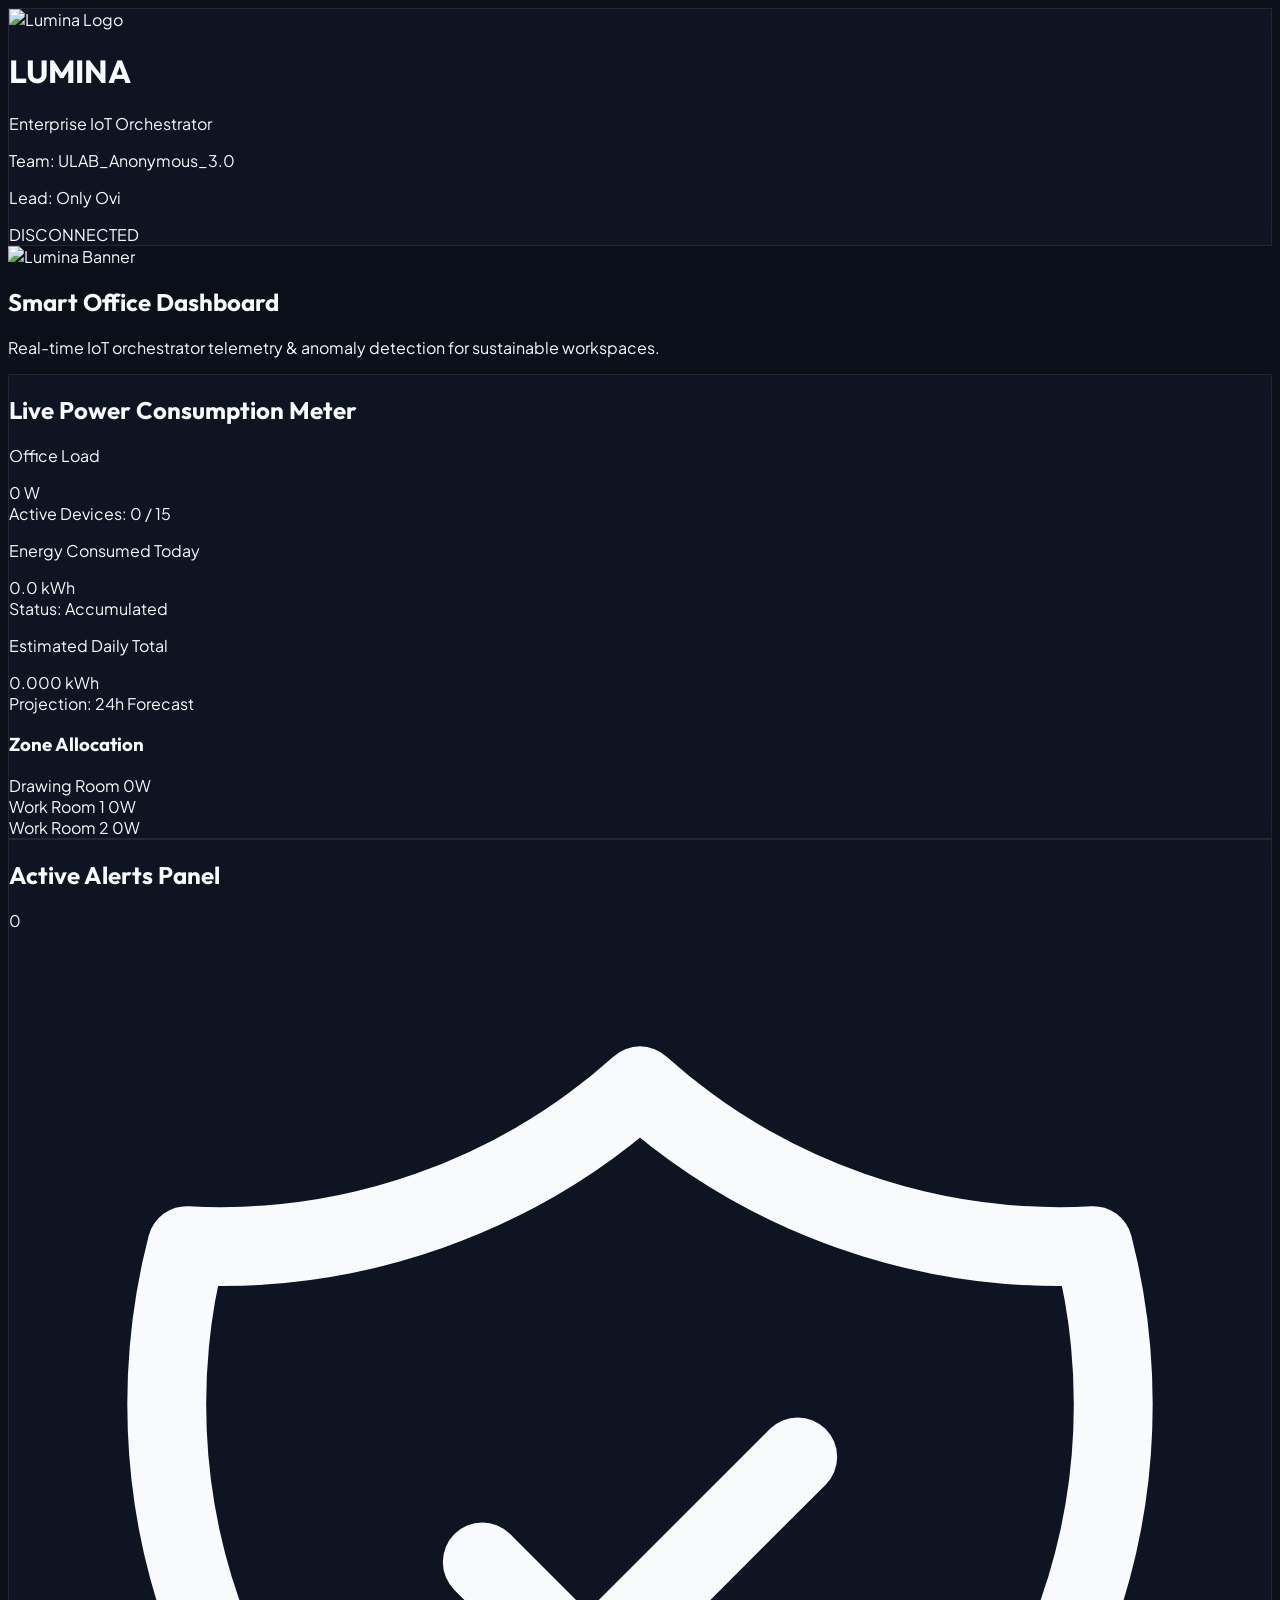
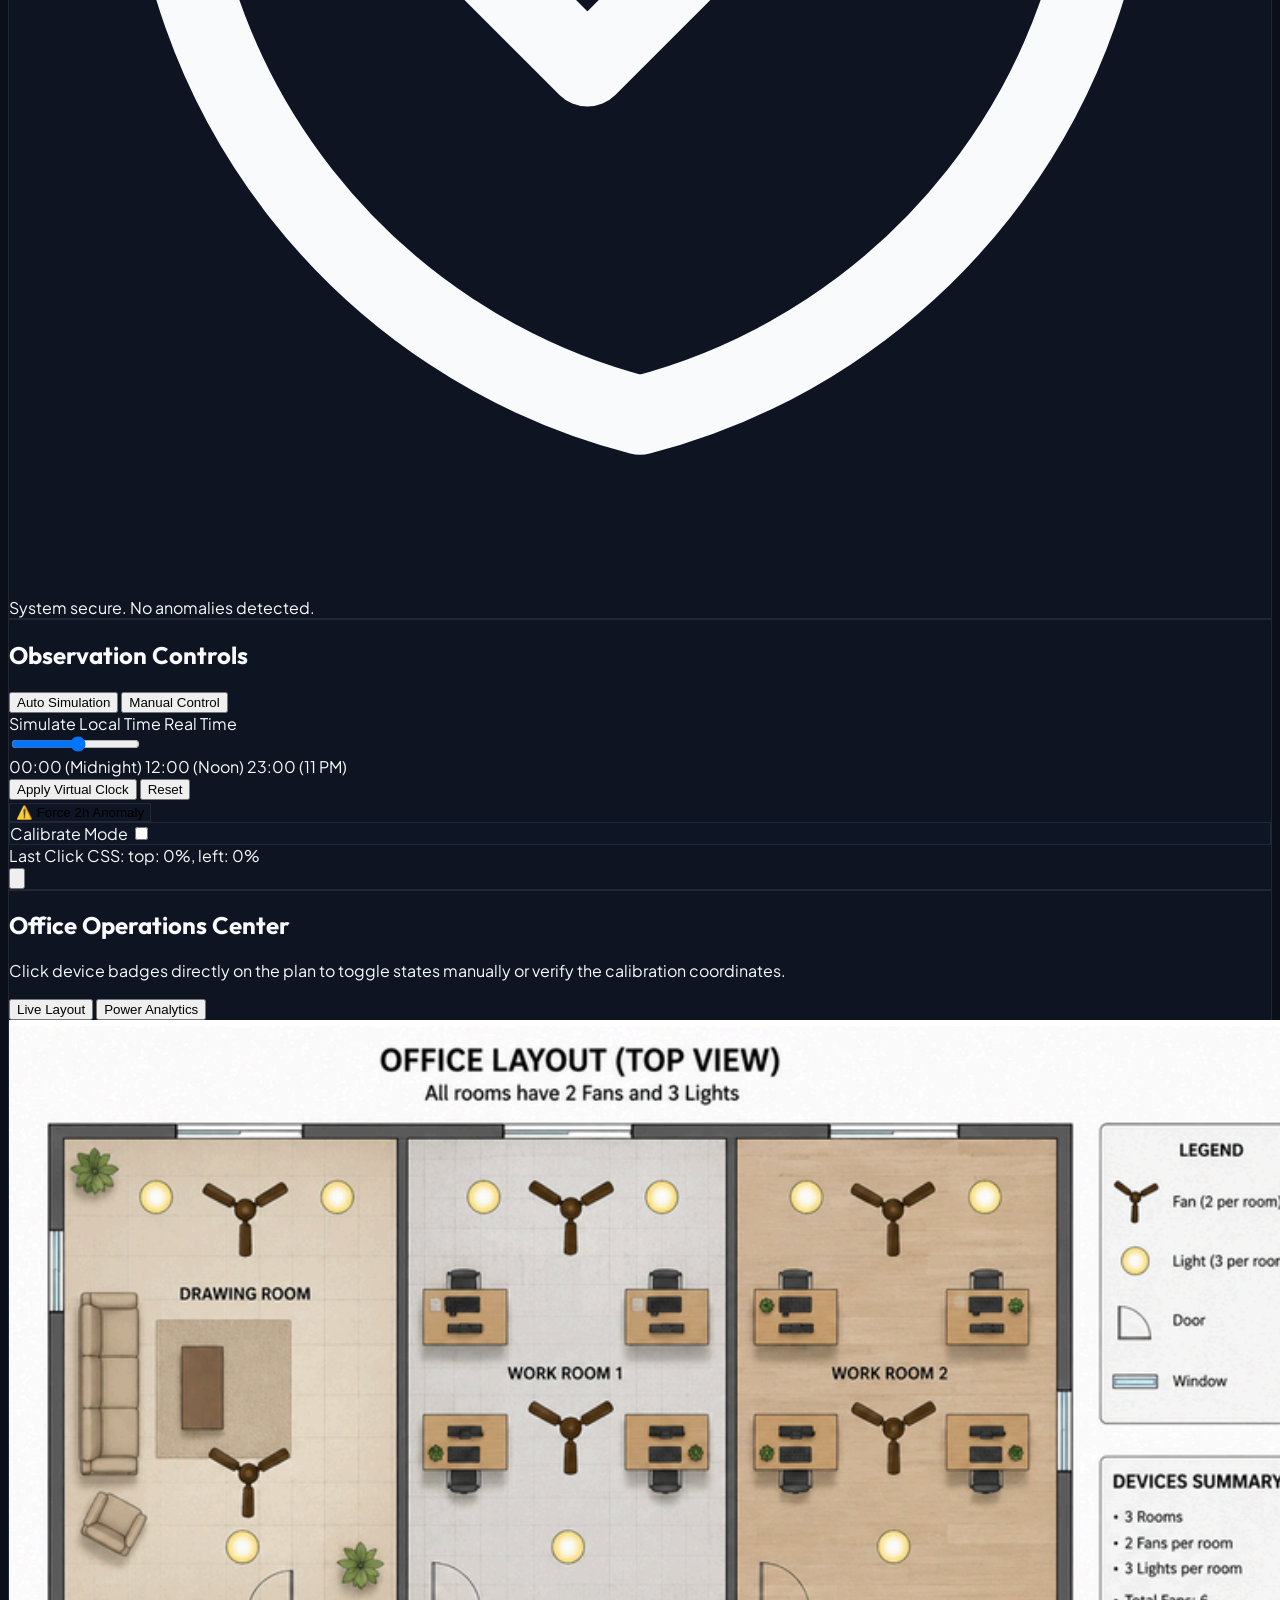
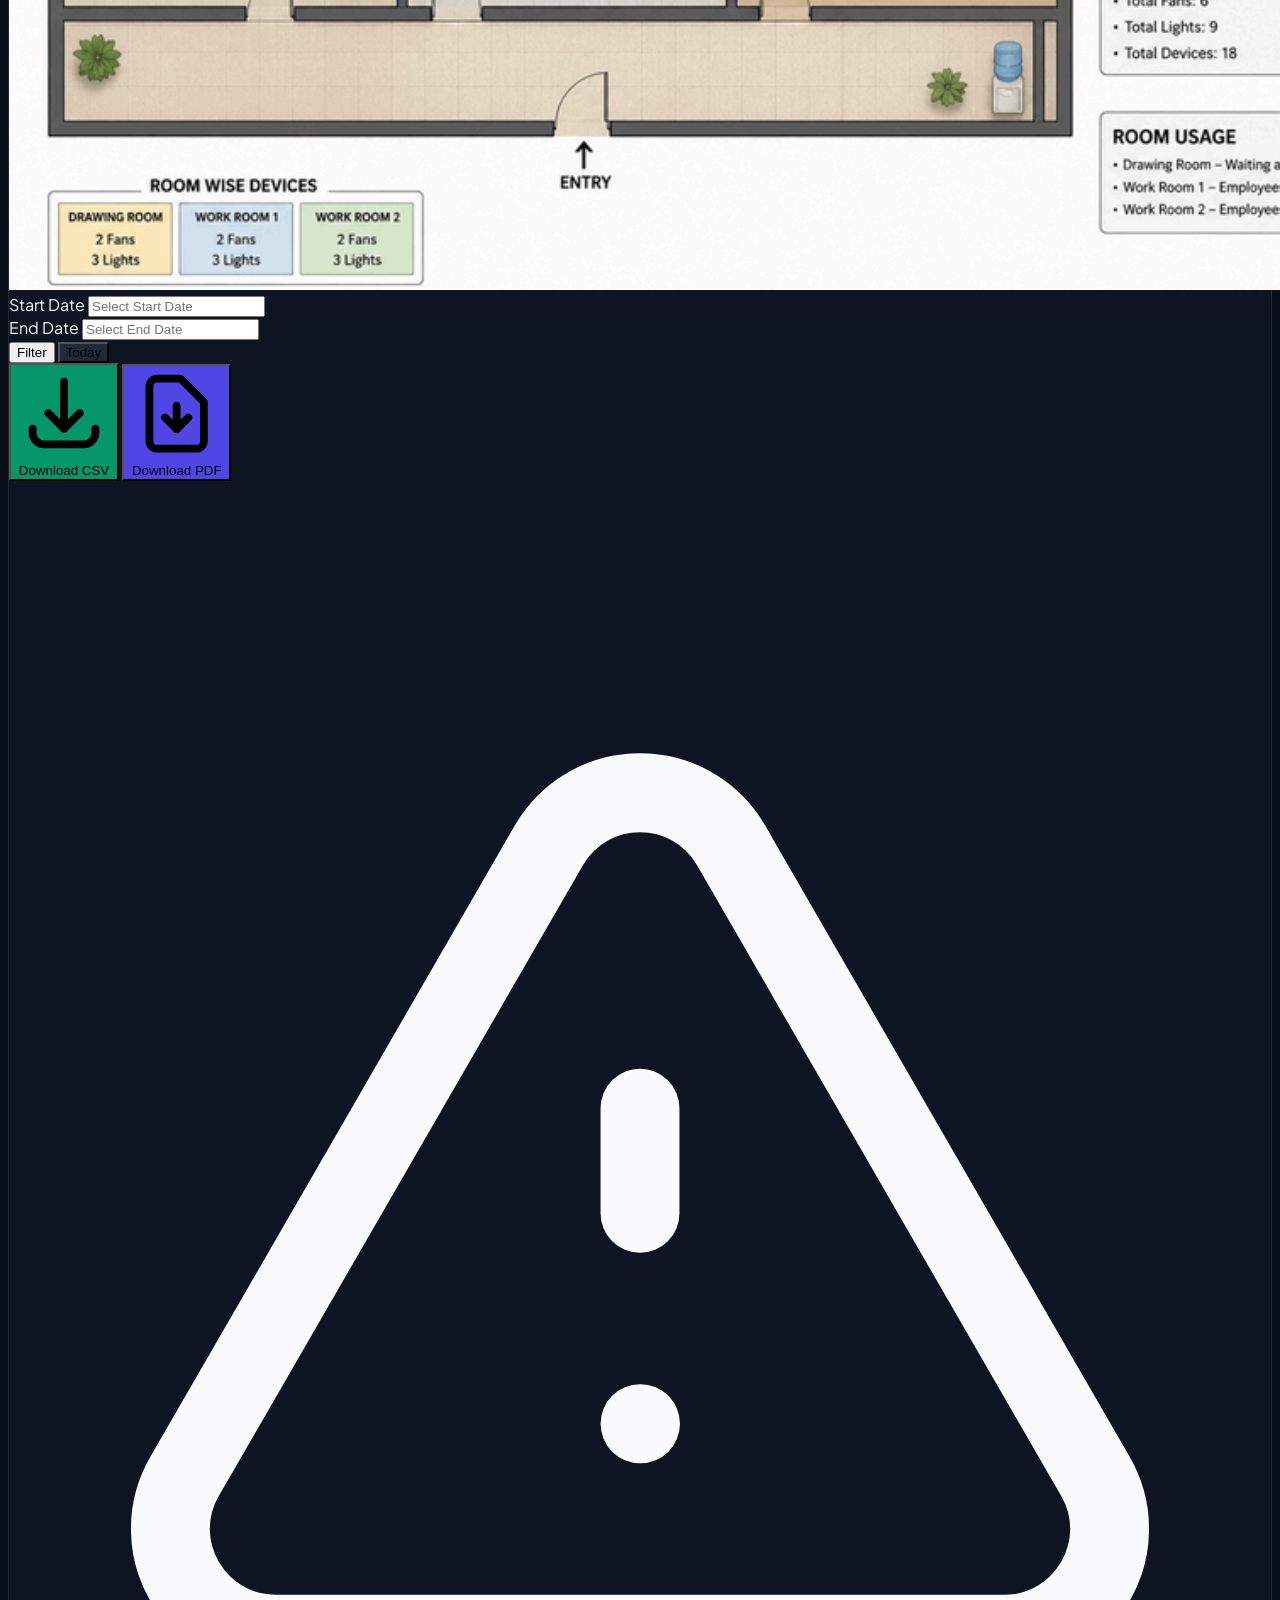
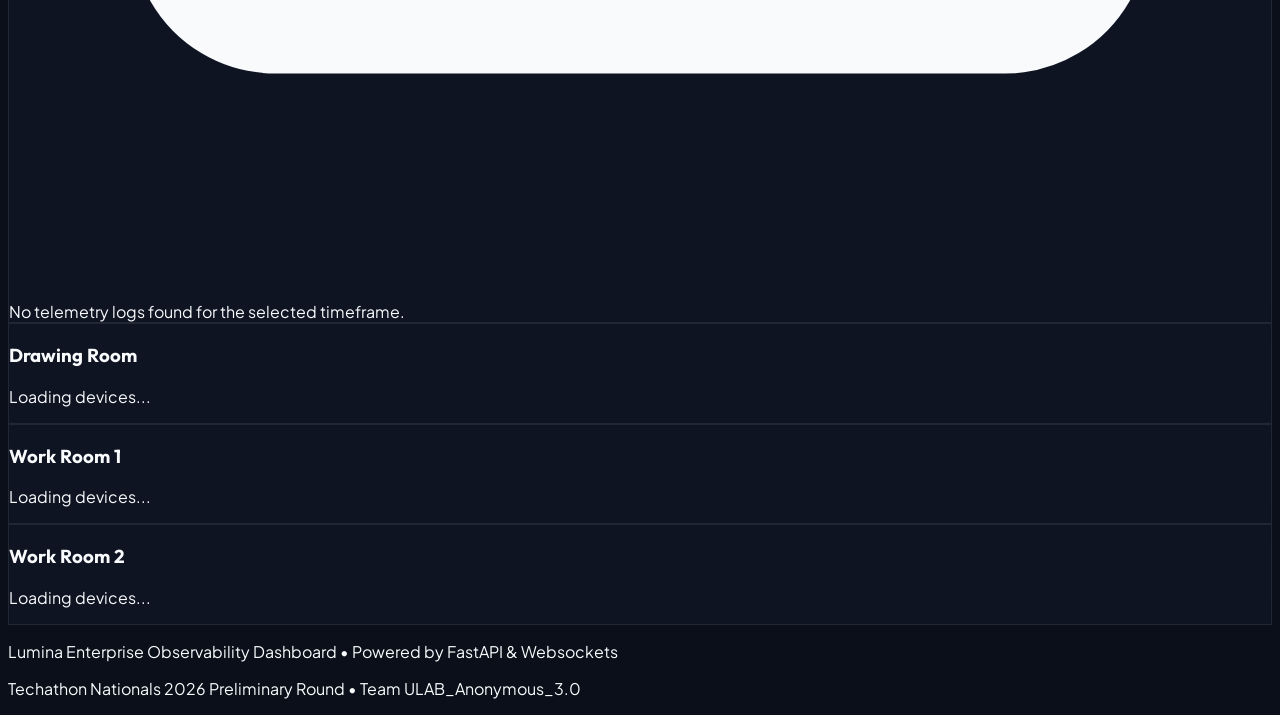
==== frontend/index.html @ aca0fb11 "Expose load, usage, and estimation as three distinct cards in a 3-column layout on the live dashboar" ====
<!DOCTYPE html>
<html lang="en">
<head>
  <meta charset="UTF-8">
  <meta name="viewport" content="width=device-width, initial-scale=1.0">
  <title>Lumina | Enterprise IoT Workspace Orchestrator</title>
  <!-- Tailwind CSS CDN -->
  <script src="https://cdn.tailwindcss.com"></script>
  <!-- Flatpickr Calendar CSS & Dark Theme -->
  <link rel="stylesheet" href="https://cdn.jsdelivr.net/npm/flatpickr/dist/flatpickr.min.css">
  <link rel="stylesheet" href="https://cdn.jsdelivr.net/npm/flatpickr/dist/themes/dark.css">
  <script>
    tailwind.config = {
      theme: {
        extend: {
          fontFamily: {
            sans: ['"Plus Jakarta Sans"', 'sans-serif'],
            display: ['"Outfit"', 'sans-serif'],
          },
          colors: {
            darkbg: '#0b0f19',
            cardbg: 'rgba(17, 24, 39, 0.7)',
            accentYellow: '#eab308',
            accentBlue: '#3b82f6',
          }
        }
      }
    }
  </script>
  <link rel="stylesheet" href="styles.css">
</head>
<body class="bg-darkbg text-slate-100 min-h-screen flex flex-col selection:bg-blue-500 selection:text-white">

  <!-- Header -->
  <header class="glass sticky top-0 z-40 px-6 py-4 flex flex-wrap justify-between items-center gap-4">
    <div class="flex items-center gap-3">
      <div class="h-10 w-10 rounded-full border border-white/10 flex items-center justify-center overflow-hidden bg-slate-950">
        <img src="lumina_logo.png" alt="Lumina Logo" class="h-full w-full object-cover scale-[1.15]">
      </div>
      <div>
        <h1 class="text-xl font-bold tracking-tight bg-gradient-to-r from-blue-400 via-indigo-200 to-white bg-clip-text text-transparent">LUMINA</h1>
        <p class="text-xs text-slate-400 font-semibold tracking-wider uppercase">Enterprise IoT Orchestrator</p>
      </div>
    </div>

    <!-- Team & Gateway Connection Status -->
    <div class="flex items-center gap-4">
      <div class="text-right hidden sm:block">
        <p class="text-xs text-slate-400">Team: <span class="text-indigo-400 font-semibold">ULAB_Anonymous_3.0</span></p>
        <p class="text-[10px] text-slate-500">Lead: Only Ovi</p>
      </div>
      <div class="h-8 w-px bg-slate-800 hidden sm:block"></div>
      <div id="conn-status" class="flex items-center gap-2 px-3 py-1.5 rounded-full text-xs font-medium border border-red-500/20 bg-red-500/10 text-red-400">
        <span class="h-2 w-2 rounded-full bg-red-500 animate-pulse"></span>
        DISCONNECTED
      </div>
    </div>
  </header>

  <!-- Main Container -->
  <main class="flex-grow p-6 max-w-[1600px] w-full mx-auto grid grid-cols-1 lg:grid-cols-12 gap-6">
    
    <!-- Hero Banner Row -->
    <div class="col-span-12 rounded-3xl overflow-hidden border border-white/5 relative h-24 sm:h-28 md:h-32 shadow-lg shadow-black/25">
      <img src="lumina_banner.png" alt="Lumina Banner" class="w-full h-full object-cover opacity-85">
      <div class="absolute inset-0 bg-gradient-to-r from-slate-950 via-slate-950/60 to-transparent flex items-center px-8">
        <div>
          <h2 class="text-lg sm:text-xl md:text-2xl font-display font-extrabold text-white tracking-tight">Smart Office Dashboard</h2>
          <p class="text-xs text-indigo-300 mt-1">Real-time IoT orchestrator telemetry & anomaly detection for sustainable workspaces.</p>
        </div>
      </div>
    </div>
    
    <!-- Left Column: Metrics & Alerts & Panels (5 cols) -->
    <section class="lg:col-span-5 flex flex-col gap-6">
      
      <!-- Power Metrics Card -->
      <div class="glass rounded-2xl p-6 relative overflow-hidden">
        <div class="absolute -right-16 -top-16 h-36 w-36 rounded-full bg-blue-500/10 blur-3xl"></div>
        <h2 class="text-sm font-bold tracking-wider text-slate-400 uppercase mb-4">Live Power Consumption Meter</h2>
        
        <div class="grid grid-cols-1 sm:grid-cols-3 gap-4 mb-6">
          <div class="bg-slate-900/60 rounded-xl p-4 border border-white/5 flex flex-col justify-between min-h-[105px]">
            <div>
              <p class="text-xs text-slate-400 font-medium">Office Load</p>
              <div class="flex items-baseline gap-1 mt-1">
                <span id="metric-watts" class="text-3xl font-bold tracking-tight text-blue-400">0</span>
                <span class="text-sm font-semibold text-slate-500">W</span>
              </div>
            </div>
            <div class="text-[10px] text-slate-500 mt-2 border-t border-white/5 pt-1.5 flex justify-between">
              <span>Active Devices:</span>
              <span class="font-bold text-slate-400"><span id="metric-active-count">0</span> / 15</span>
            </div>
          </div>
          
          <div class="bg-slate-900/60 rounded-xl p-4 border border-white/5 flex flex-col justify-between min-h-[105px]">
            <div>
              <p class="text-xs text-slate-400 font-medium">Energy Consumed Today</p>
              <div class="flex items-baseline gap-1 mt-1">
                <span id="metric-kwh" class="text-3xl font-bold tracking-tight text-emerald-400">0.0</span>
                <span class="text-sm font-semibold text-slate-500">kWh</span>
              </div>
            </div>
            <div class="text-[10px] text-slate-500 mt-2 border-t border-white/5 pt-1.5 flex justify-between">
              <span>Status:</span>
              <span class="font-bold text-slate-400">Accumulated</span>
            </div>
          </div>
          
          <div class="bg-slate-900/60 rounded-xl p-4 border border-white/5 flex flex-col justify-between min-h-[105px]">
            <div>
              <p class="text-xs text-slate-400 font-medium">Estimated Daily Total</p>
              <div class="flex items-baseline gap-1 mt-1">
                <span id="metric-projected-kwh" class="text-3xl font-bold tracking-tight text-indigo-400">0.000</span>
                <span class="text-sm font-semibold text-slate-500">kWh</span>
              </div>
            </div>
            <div class="text-[10px] text-slate-500 mt-2 border-t border-white/5 pt-1.5 flex justify-between">
              <span>Projection:</span>
              <span class="font-bold text-slate-400">24h Forecast</span>
            </div>
          </div>
        </div>

        <!-- Room Breakdown bars -->
        <div class="space-y-3">
          <h3 class="text-xs font-bold text-slate-400 tracking-wider uppercase mb-2">Zone Allocation</h3>
          
          <!-- Drawing Room -->
          <div>
            <div class="flex justify-between text-xs mb-1">
              <span class="text-slate-400 font-medium">Drawing Room</span>
              <span id="breakdown-drawing" class="font-semibold">0W</span>
            </div>
            <div class="w-full bg-slate-900 rounded-full h-1.5 border border-white/5">
              <div id="bar-drawing" class="bg-indigo-500 h-1.5 rounded-full transition-all duration-500" style="width: 0%"></div>
            </div>
          </div>
          
          <!-- Work Room 1 -->
          <div>
            <div class="flex justify-between text-xs mb-1">
              <span class="text-slate-400 font-medium">Work Room 1</span>
              <span id="breakdown-work1" class="font-semibold">0W</span>
            </div>
            <div class="w-full bg-slate-900 rounded-full h-1.5 border border-white/5">
              <div id="bar-work1" class="bg-blue-500 h-1.5 rounded-full transition-all duration-500" style="width: 0%"></div>
            </div>
          </div>

          <!-- Work Room 2 -->
          <div>
            <div class="flex justify-between text-xs mb-1">
              <span class="text-slate-400 font-medium">Work Room 2</span>
              <span id="breakdown-work2" class="font-semibold">0W</span>
            </div>
            <div class="w-full bg-slate-900 rounded-full h-1.5 border border-white/5">
              <div id="bar-work2" class="bg-cyan-500 h-1.5 rounded-full transition-all duration-500" style="width: 0%"></div>
            </div>
          </div>
        </div>
      </div>

      <!-- Alerts Panel -->
      <div class="glass rounded-2xl p-6 flex flex-col flex-grow min-h-[250px]">
        <div class="flex justify-between items-center mb-4">
          <h2 class="text-sm font-bold tracking-wider text-slate-400 uppercase">Active Alerts Panel</h2>
          <span id="alert-count" class="px-2.5 py-0.5 rounded-full text-xs font-bold bg-slate-800 border border-white/10 text-slate-400">0</span>
        </div>
        
        <!-- Alerts List -->
        <div id="alerts-container" class="flex-grow overflow-y-auto space-y-3 pr-2 max-h-[300px]">
          <!-- Alert Nodes injected here -->
          <div class="text-center py-8 text-slate-500 text-sm">
            <svg class="h-8 w-8 mx-auto mb-2 text-slate-600" fill="none" viewBox="0 0 24 24" stroke="currentColor">
              <path stroke-linecap="round" stroke-linejoin="round" stroke-width="1.5" d="M9 12l2 2 4-4m5.618-4.016A11.955 11.955 0 0112 2.944a11.952 11.952 0 01-8.618 3.04A12.02 12.02 0 003 9c0 5.591 3.824 10.29 9 11.622 5.176-1.332 9-6.03 9-11.622 0-1.042-.133-2.052-.382-3.016z" />
            </svg>
            System secure. No anomalies detected.
          </div>
        </div>
      </div>

      <!-- Control Center Panel -->
      <div class="glass rounded-2xl p-6">
        <h2 class="text-sm font-bold tracking-wider text-slate-400 uppercase mb-4">Observation Controls</h2>
        
        <!-- Mode Switcher -->
        <div class="mb-5 bg-slate-900/40 p-1.5 rounded-xl border border-white/5 flex gap-1">
          <button id="btn-mode-auto" class="flex-grow py-2 px-3 rounded-lg text-xs font-bold transition duration-300 flex items-center justify-center gap-1.5 bg-blue-600/20 text-blue-400 border border-blue-500/20">
            <span id="indicator-auto" class="h-2.5 w-2.5 rounded-full bg-blue-500 animate-pulse"></span>
            Auto Simulation
          </button>
          <button id="btn-mode-manual" class="flex-grow py-2 px-3 rounded-lg text-xs font-bold transition duration-300 flex items-center justify-center gap-1.5 text-slate-400 hover:text-slate-200">
            <span id="indicator-manual" class="h-2.5 w-2.5 rounded-full bg-slate-600"></span>
            Manual Control
          </button>
        </div>
        
        <!-- Slider override time -->
        <div class="mb-5 bg-slate-900/40 p-4 rounded-xl border border-white/5">
          <div class="flex justify-between items-center mb-2">
            <label class="text-xs text-slate-400 font-semibold uppercase">Simulate Local Time</label>
            <span id="time-override-label" class="text-xs bg-slate-800 px-2 py-0.5 rounded text-blue-400 font-bold border border-white/5">Real Time</span>
          </div>
          <input id="time-slider" type="range" min="0" max="23" value="12" class="w-full h-1.5 bg-slate-800 rounded-lg appearance-none cursor-pointer accent-blue-500 mb-2">
          <div class="flex justify-between text-[10px] text-slate-500">
            <span>00:00 (Midnight)</span>
            <span>12:00 (Noon)</span>
            <span>23:00 (11 PM)</span>
          </div>
          <div class="flex gap-2 mt-3">
            <button id="btn-override-time" class="flex-grow bg-blue-600 hover:bg-blue-500 text-white font-semibold text-xs py-1.5 px-3 rounded-lg transition">Apply Virtual Clock</button>
            <button id="btn-reset-time" class="bg-slate-800 hover:bg-slate-700 text-slate-300 font-semibold text-xs py-1.5 px-3 rounded-lg border border-white/5 transition">Reset</button>
          </div>
        </div>

        <!-- Simulation Buttons & Calibration Toggle -->
        <div class="grid grid-cols-2 gap-3 mb-4">
          <button id="btn-trigger-anomaly" class="glass glass-hover text-red-400 hover:text-red-300 font-semibold text-xs py-2.5 px-4 rounded-xl border border-red-500/20 text-center transition">
            ⚠️ Force 2h Anomaly
          </button>
          <div class="glass rounded-xl p-2.5 border border-white/5 flex items-center justify-between">
            <span class="text-xs text-slate-400 font-semibold uppercase select-none">Calibrate Mode</span>
            <label class="relative inline-flex items-center cursor-pointer">
              <input id="cal-toggle" type="checkbox" value="" class="sr-only peer">
              <div class="w-9 h-5 bg-slate-800 peer-focus:outline-none rounded-full peer peer-checked:after:translate-x-full peer-checked:after:border-white after:content-[''] after:absolute after:top-[2px] after:left-[2px] after:bg-slate-400 after:border-slate-300 after:border after:rounded-full after:h-4 after:w-4 after:transition-all peer-checked:bg-indigo-600 peer-checked:after:bg-white"></div>
            </label>
          </div>
        </div>

        <!-- Calibration Display Toast -->
        <div id="calibration-log" class="hidden bg-slate-900 border border-indigo-500/30 text-indigo-300 rounded-xl p-3 text-xs flex justify-between items-center transition-all duration-300">
          <div>
            <span class="font-bold">Last Click CSS:</span>
            <span id="cal-coords" class="ml-2 font-mono">top: 0%, left: 0%</span>
          </div>
          <button id="btn-copy-coords" class="text-slate-400 hover:text-slate-200 bg-slate-800 hover:bg-slate-700 p-1.5 rounded-lg border border-white/5 transition">
            <svg class="h-4 w-4" fill="none" viewBox="0 0 24 24" stroke="currentColor">
              <path stroke-linecap="round" stroke-linejoin="round" stroke-width="2" d="M8 5H6a2 2 0 00-2 2v12a2 2 0 002 2h10a2 2 0 002-2v-1M8 5a2 2 0 002 2h2a2 2 0 002-2M8 5a2 2 0 012-2h2a2 2 0 012 2m0 0h2a2 2 0 012 2v3m2 4H10m0 0l3-3m-3 3l3 3" />
            </svg>
          </button>
        </div>
      </div>

    </section>

    <!-- Right Column: Observer Interactive Floorplan (7 cols) -->
    <section class="lg:col-span-7 flex flex-col gap-6">
      
      <!-- Interactive Observer Tabs (Floorplan & Analytics) -->
      <div class="glass rounded-3xl p-6 flex flex-col justify-between">
        <div class="flex flex-col sm:flex-row sm:justify-between sm:items-center gap-4 mb-4 border-b border-white/5 pb-4">
          <div>
            <h2 class="text-lg font-bold tracking-tight text-white mb-1">Office Operations Center</h2>
            <p id="observer-desc" class="text-xs text-slate-400">Click device badges directly on the plan to toggle states manually or verify the calibration coordinates.</p>
          </div>
          <!-- Tab Navigation -->
          <div class="flex bg-slate-950 p-1 rounded-xl border border-white/5 gap-1 shrink-0 self-start sm:self-auto">
            <button id="tab-floorplan" class="px-4 py-1.5 rounded-lg text-xs font-bold transition bg-blue-600/30 text-blue-400 border border-blue-500/20">
              Live Layout
            </button>
            <button id="tab-analytics" class="px-4 py-1.5 rounded-lg text-xs font-bold transition text-slate-400 hover:text-slate-200">
              Power Analytics
            </button>
          </div>
        </div>

        <!-- Tab Content 1: Live Floorplan -->
        <div id="content-floorplan" class="w-full">
          <!-- Floorplan relative container -->
          <div class="relative w-full overflow-hidden rounded-2xl bg-slate-950 border border-white/5 floorplan-img-container flex justify-center items-center">
            <img id="floorplan-image" src="office_layout.png" alt="Office Layout" class="w-full h-auto opacity-80 pointer-events-auto">
            
            <!-- Node overlays injected via JS -->
            <div id="floorplan-overlays" class="absolute inset-0 pointer-events-none">
              <!-- Badges positioned absolutely using coords from JSON will go here -->
            </div>
          </div>
        </div>

        <!-- Tab Content 2: Power Analytics Graph -->
        <div id="content-analytics" class="hidden w-full flex flex-col gap-4">
          <!-- Date frame selector & Download button -->
          <div class="flex flex-wrap items-center gap-3 p-3 bg-slate-900/50 rounded-xl border border-white/5 justify-between">
            <div class="flex flex-wrap items-center gap-2">
              <div class="flex flex-col">
                <span class="text-[9px] uppercase tracking-wider text-slate-500 font-bold mb-1">Start Date</span>
                <input id="start-date" type="text" placeholder="Select Start Date" class="bg-slate-950 border border-white/10 text-xs text-slate-300 rounded px-2.5 py-1.5 focus:outline-none focus:border-blue-500 font-semibold relative z-10 cursor-pointer w-[120px]" style="pointer-events: auto !important;">
              </div>
              <div class="flex flex-col">
                <span class="text-[9px] uppercase tracking-wider text-slate-500 font-bold mb-1">End Date</span>
                <input id="end-date" type="text" placeholder="Select End Date" class="bg-slate-950 border border-white/10 text-xs text-slate-300 rounded px-2.5 py-1.5 focus:outline-none focus:border-blue-500 font-semibold relative z-10 cursor-pointer w-[120px]" style="pointer-events: auto !important;">
              </div>
              <button id="btn-filter-history" class="mt-4 bg-blue-600 hover:bg-blue-500 text-white font-bold text-xs py-1.5 px-3 rounded transition self-end relative z-10" style="pointer-events: auto !important;">Filter</button>
              <button id="btn-today-history" class="mt-4 bg-slate-850 hover:bg-slate-800 text-slate-300 font-bold text-xs py-1.5 px-3 rounded border border-white/5 transition self-end relative z-10" style="pointer-events: auto !important; background-color: #1e293b;">Today</button>
            </div>
            
            <div class="flex gap-2 self-end">
              <button id="btn-download-report" class="bg-emerald-650 hover:bg-emerald-600 text-white font-bold text-xs py-2 px-3 rounded-lg flex items-center gap-1.5 transition relative z-10" style="pointer-events: auto !important; background-color: #059669;">
                <svg class="h-4 w-4" fill="none" viewBox="0 0 24 24" stroke="currentColor">
                  <path stroke-linecap="round" stroke-linejoin="round" stroke-width="2" d="M4 16v1a3 3 0 003 3h10a3 3 0 003-3v-1m-4-4l-4 4m0 0l-4-4m4 4V4" />
                </svg>
                Download CSV
              </button>
              
              <button id="btn-download-pdf" class="bg-indigo-650 hover:bg-indigo-600 text-white font-bold text-xs py-2 px-3 rounded-lg flex items-center gap-1.5 transition relative z-10" style="pointer-events: auto !important; background-color: #4f46e5;">
                <svg class="h-4 w-4" fill="none" viewBox="0 0 24 24" stroke="currentColor">
                  <path stroke-linecap="round" stroke-linejoin="round" stroke-width="2" d="M12 10v6m0 0l-3-3m3 3l3-3m2 8H7a2 2 0 01-2-2V5a2 2 0 012-2h5.586a1 1 0 01.707.293l5.414 5.414a1 1 0 01.293.707V19a2 2 0 01-2 2z" />
                </svg>
                Download PDF
              </button>
            </div>
          </div>

            <canvas id="power-chart" class="w-full max-h-[350px]"></canvas>
            <div id="chart-no-data" class="hidden absolute inset-0 flex flex-col items-center justify-center text-slate-500 text-sm font-medium gap-2">
              <svg class="h-8 w-8 text-slate-600 animate-pulse" fill="none" viewBox="0 0 24 24" stroke="currentColor">
                <path stroke-linecap="round" stroke-linejoin="round" stroke-width="1.5" d="M12 9v2m0 4h.01m-6.938 4h13.856c1.54 0 2.502-1.667 1.732-3L13.732 4c-.77-1.333-2.694-1.333-3.464 0L3.34 16c-.77 1.333.192 3 1.732 3z" />
              </svg>
              <span>No telemetry logs found for the selected timeframe.</span>
            </div>
        </div>
      </div>

      <!-- Live Device Grid View (Room Breakdown status cards) -->
      <div class="grid grid-cols-1 md:grid-cols-3 gap-6">
        <!-- Drawing Room -->
        <div class="glass rounded-2xl p-5 border-t-4 border-t-indigo-600">
          <h3 class="text-sm font-bold text-white mb-3">Drawing Room</h3>
          <div id="room-list-drawing" class="space-y-2 text-xs">
            <p class="text-slate-500">Loading devices...</p>
          </div>
        </div>

        <!-- Work Room 1 -->
        <div class="glass rounded-2xl p-5 border-t-4 border-t-blue-600">
          <h3 class="text-sm font-bold text-white mb-3">Work Room 1</h3>
          <div id="room-list-work1" class="space-y-2 text-xs">
            <p class="text-slate-500">Loading devices...</p>
          </div>
        </div>

        <!-- Work Room 2 -->
        <div class="glass rounded-2xl p-5 border-t-4 border-t-cyan-600">
          <h3 class="text-sm font-bold text-white mb-3">Work Room 2</h3>
          <div id="room-list-work2" class="space-y-2 text-xs">
            <p class="text-slate-500">Loading devices...</p>
          </div>
        </div>
      </div>

    </section>

  </main>

  <!-- Footer -->
  <footer class="mt-auto py-6 border-t border-slate-900 text-center text-xs text-slate-500">
    <p>Lumina Enterprise Observability Dashboard &bull; Powered by FastAPI & Websockets</p>
    <p class="mt-1">Techathon Nationals 2026 Preliminary Round &bull; Team ULAB_Anonymous_3.0</p>
  </footer>

  <script src="https://cdn.jsdelivr.net/npm/chart.js"></script>
  <script src="https://cdnjs.cloudflare.com/ajax/libs/jspdf/2.5.1/jspdf.umd.min.js"></script>
  <script src="https://cdn.jsdelivr.net/npm/flatpickr"></script>
  <script src="app.js"></script>
</body>
</html>
---- frontend/styles.css ----
@import url('https://fonts.googleapis.com/css2?family=Outfit:wght@300;400;500;600;700&family=Plus+Jakarta+Sans:wght@300;400;500;600;700&display=swap');

:root {
  --font-primary: 'Plus Jakarta Sans', sans-serif;
  --font-display: 'Outfit', sans-serif;
}

body {
  font-family: var(--font-primary);
  background-color: #0b0f19;
  color: #f8fafc;
}

h1, h2, h3, h4 {
  font-family: var(--font-display);
}

/* Glassmorphism Classes */
.glass {
  background: rgba(17, 24, 39, 0.7);
  backdrop-filter: blur(12px);
  -webkit-backdrop-filter: blur(12px);
  border: 1px solid rgba(255, 255, 255, 0.08);
}

.glass-hover:hover {
  background: rgba(31, 41, 55, 0.85);
  border-color: rgba(255, 255, 255, 0.15);
  box-shadow: 0 10px 25px -5px rgba(0, 0, 0, 0.3);
  transform: translateY(-2px);
  transition: all 0.3s cubic-bezier(0.4, 0, 0.2, 1);
}

/* Scrollbar Customization */
::-webkit-scrollbar {
  width: 6px;
  height: 6px;
}
::-webkit-scrollbar-track {
  background: rgba(15, 23, 42, 0.3);
}
::-webkit-scrollbar-thumb {
  background: rgba(148, 163, 184, 0.3);
  border-radius: 3px;
}
::-webkit-scrollbar-thumb:hover {
  background: rgba(148, 163, 184, 0.5);
}

/* Device Indicator Core Styles */
.device-node {
  transform: translate(-50%, -50%);
  cursor: pointer;
  z-index: 10;
  transition: all 0.3s cubic-bezier(0.4, 0, 0.2, 1);
}

/* Light Active Glow */
.light-glow {
  background-color: rgba(234, 179, 8, 0.95);
  border: 2px solid rgba(254, 240, 138, 0.9);
  box-shadow: 0 0 18px 6px rgba(234, 179, 8, 0.75), 
              inset 0 0 4px rgba(255, 255, 255, 0.8);
  color: #0f172a;
}

.light-off {
  background-color: rgba(51, 65, 85, 0.8);
  border: 2px solid rgba(100, 116, 139, 0.7);
  box-shadow: 0 2px 4px rgba(0, 0, 0, 0.2);
  color: #94a3b8;
}

/* Fan Active Spin */
.fan-spin {
  background-color: rgba(59, 130, 246, 0.95);
  border: 2px solid rgba(191, 219, 254, 0.9);
  box-shadow: 0 0 18px 4px rgba(59, 130, 246, 0.6), 
              inset 0 0 4px rgba(255, 255, 255, 0.8);
  color: #0f172a;
}

.fan-spin svg {
  animation: spin-kf 1s linear infinite;
}

.fan-off {
  background-color: rgba(51, 65, 85, 0.8);
  border: 2px solid rgba(100, 116, 139, 0.7);
  box-shadow: 0 2px 4px rgba(0, 0, 0, 0.2);
  color: #94a3b8;
}

@keyframes spin-kf {
  0% { transform: rotate(0deg); }
  100% { transform: rotate(360deg); }
}

/* Tooltip container */
.tooltip {
  position: relative;
}

.tooltip-text {
  visibility: hidden;
  position: absolute;
  bottom: 125%;
  left: 50%;
  transform: translateX(-50%);
  background-color: rgba(15, 23, 42, 0.95);
  color: #f8fafc;
  text-align: center;
  padding: 4px 8px;
  border-radius: 6px;
  font-size: 0.75rem;
  font-weight: 500;
  white-space: nowrap;
  border: 1px solid rgba(255, 255, 255, 0.1);
  box-shadow: 0 10px 15px -3px rgba(0, 0, 0, 0.5);
  z-index: 50;
  opacity: 0;
  transition: opacity 0.2s ease;
}

.tooltip:hover .tooltip-text {
  visibility: visible;
  opacity: 1;
}

/* Floorplan containment */
.floorplan-img-container img {
  user-select: none;
  -webkit-user-drag: none;
}
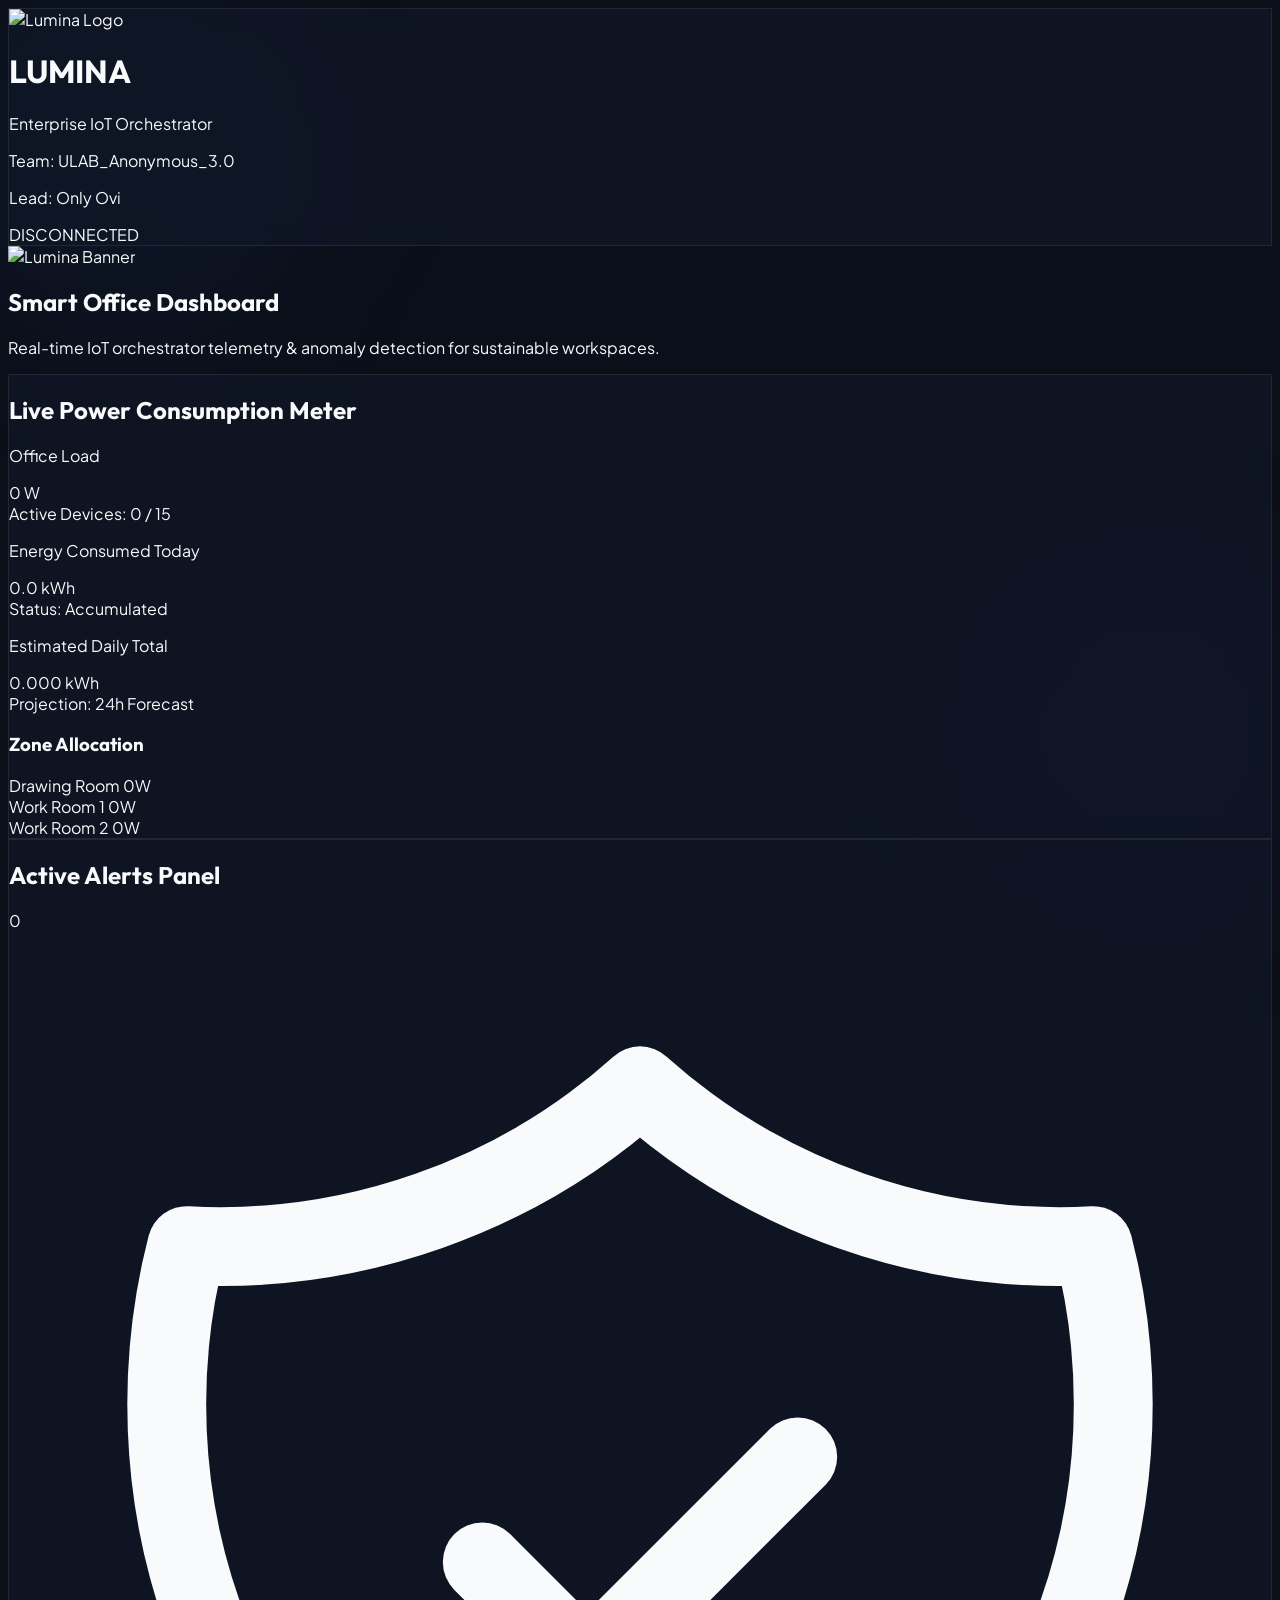
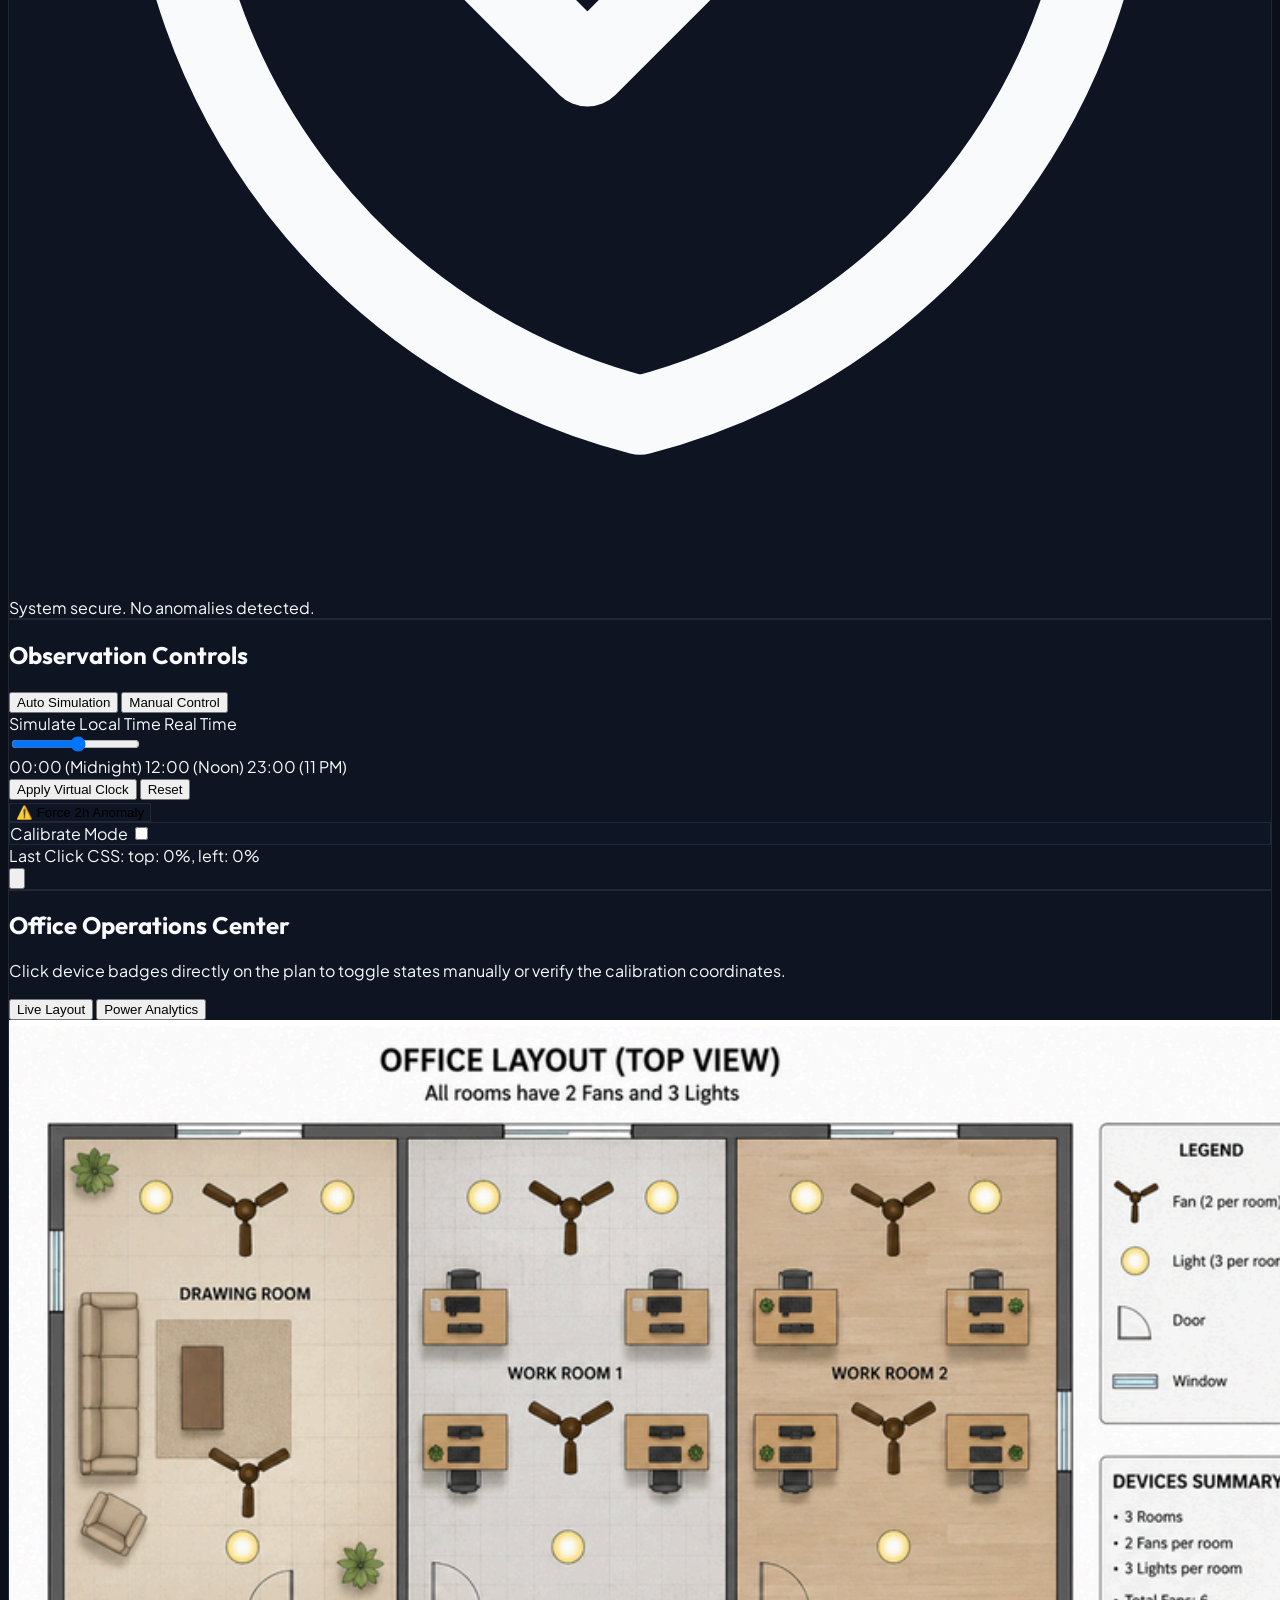
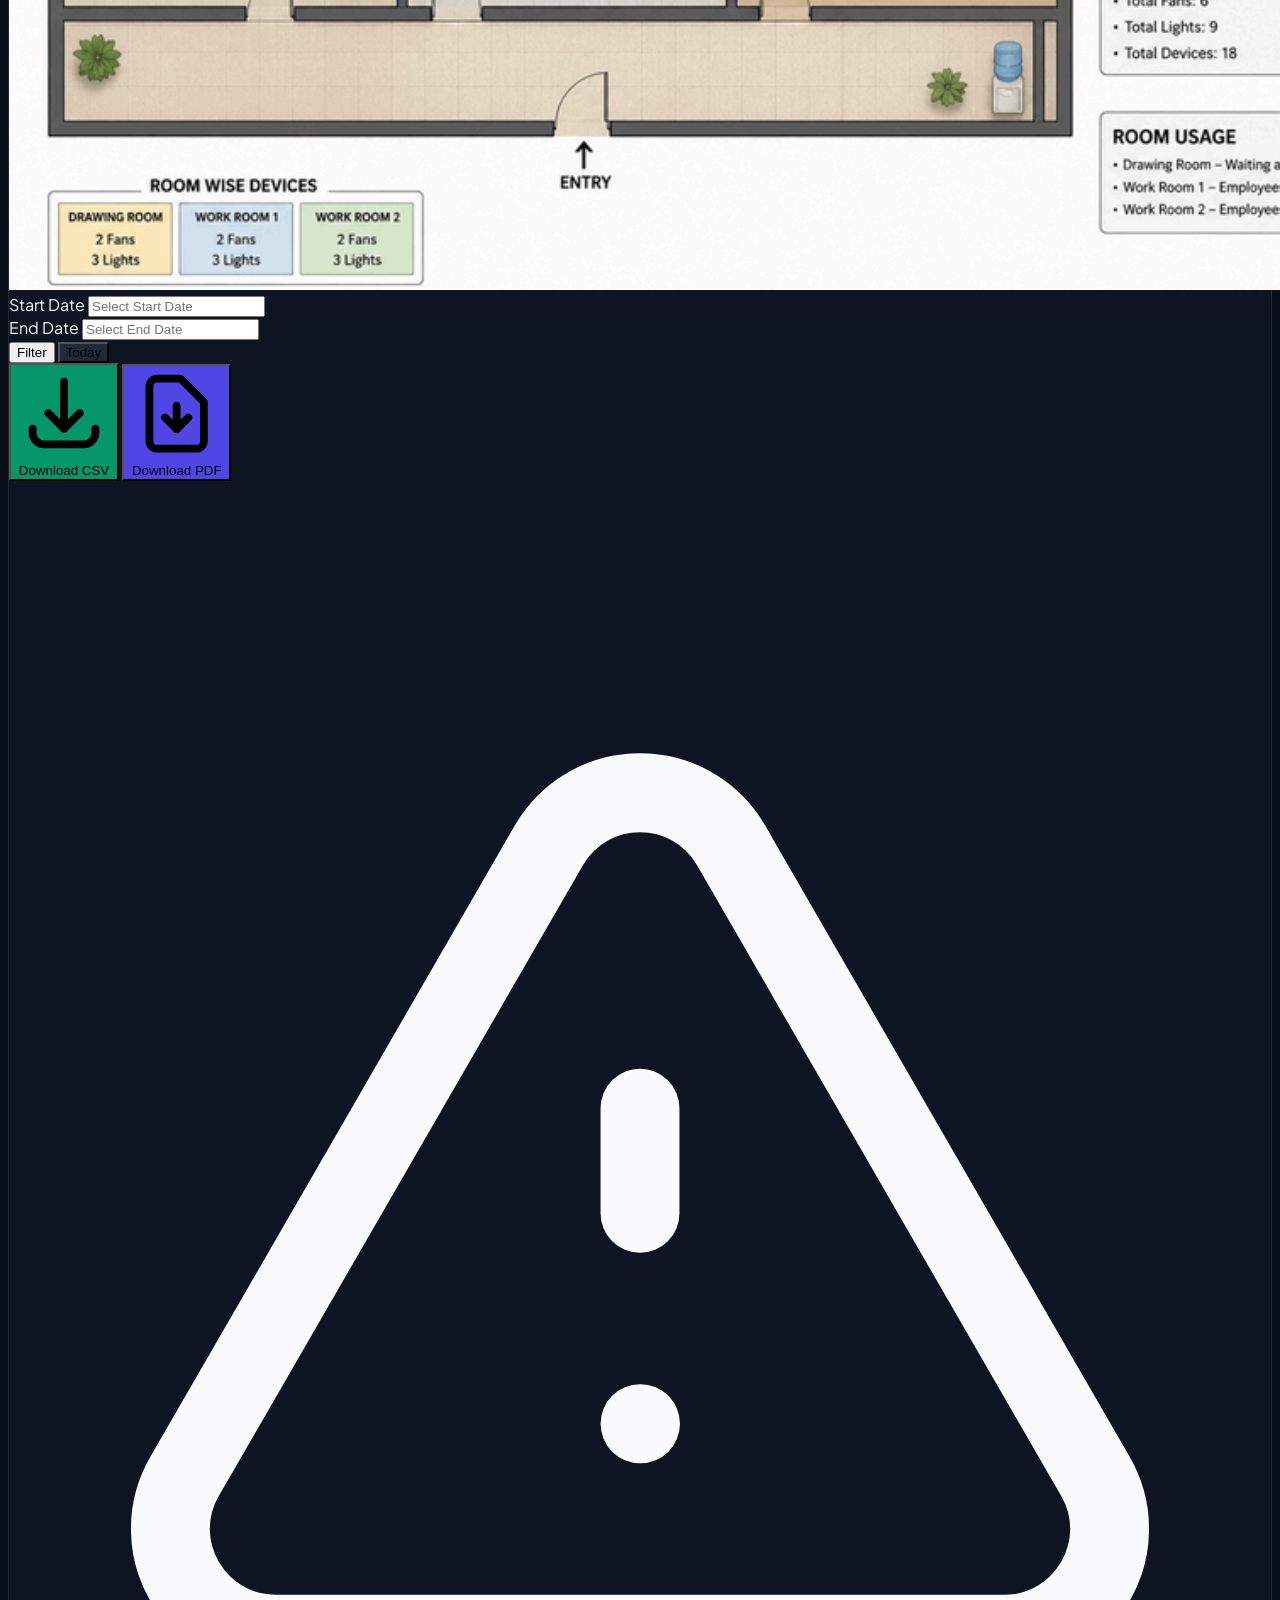
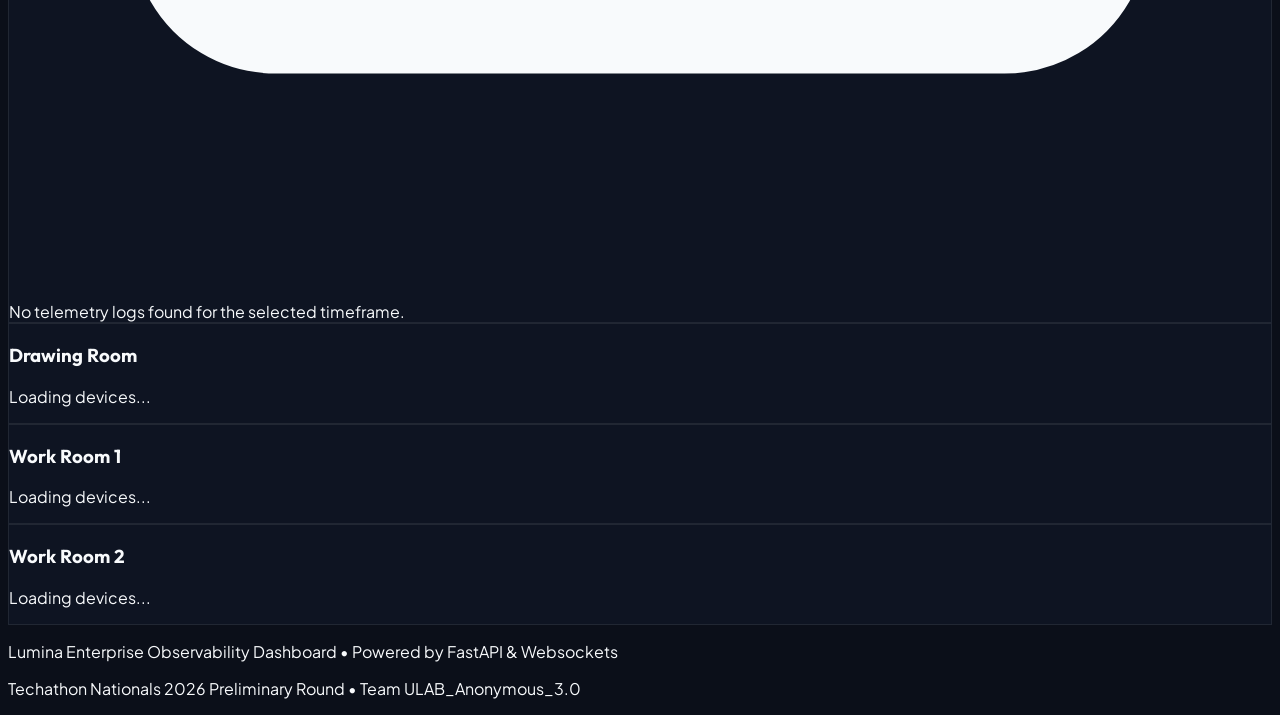
==== commit c455d120: "Apply cache-buster query parameter to stylesheet link in index.html" ====
--- a/frontend/index.html
+++ b/frontend/index.html
@@ -27,7 +27,7 @@
       }
     }
   </script>
-  <link rel="stylesheet" href="styles.css">
+  <link rel="stylesheet" href="styles.css?v=2.1">
 </head>
 <body class="bg-darkbg text-slate-100 min-h-screen flex flex-col selection:bg-blue-500 selection:text-white">
 
--- a/frontend/styles.css
+++ b/frontend/styles.css
@@ -132,3 +132,131 @@
   user-select: none;
   -webkit-user-drag: none;
 }
+
+/* Ambient Neon Glow Circles */
+body {
+  position: relative;
+  overflow-x: hidden;
+}
+
+body::before {
+  content: '';
+  position: fixed;
+  top: -10%;
+  left: -10%;
+  width: 40vw;
+  height: 40vw;
+  background: radial-gradient(circle, rgba(59, 130, 246, 0.08) 0%, rgba(99, 102, 241, 0) 70%);
+  border-radius: 50%;
+  z-index: -1;
+  pointer-events: none;
+  filter: blur(80px);
+}
+
+body::after {
+  content: '';
+  position: fixed;
+  bottom: -10%;
+  right: -10%;
+  width: 40vw;
+  height: 40vw;
+  background: radial-gradient(circle, rgba(139, 92, 246, 0.06) 0%, rgba(16, 185, 129, 0) 70%);
+  border-radius: 50%;
+  z-index: -1;
+  pointer-events: none;
+  filter: blur(80px);
+}
+
+/* Active Indicator Glowing Halos */
+.light-glow::before {
+  content: '';
+  position: absolute;
+  top: 50%;
+  left: 50%;
+  transform: translate(-50%, -50%);
+  width: 70px;
+  height: 70px;
+  background: radial-gradient(circle, rgba(234, 179, 8, 0.22) 0%, rgba(234, 179, 8, 0) 70%);
+  border-radius: 50%;
+  z-index: -1;
+  pointer-events: none;
+  animation: pulse-glow-kf 2s ease-in-out infinite alternate;
+}
+
+.fan-spin::before {
+  content: '';
+  position: absolute;
+  top: 50%;
+  left: 50%;
+  transform: translate(-50%, -50%);
+  width: 65px;
+  height: 65px;
+  background: radial-gradient(circle, rgba(59, 130, 246, 0.18) 0%, rgba(59, 130, 246, 0) 70%);
+  border-radius: 50%;
+  z-index: -1;
+  pointer-events: none;
+  animation: pulse-glow-kf 2s ease-in-out infinite alternate-reverse;
+}
+
+@keyframes pulse-glow-kf {
+  0% { transform: translate(-50%, -50%) scale(0.92); opacity: 0.7; }
+  100% { transform: translate(-50%, -50%) scale(1.18); opacity: 1; }
+}
+
+/* Interactive Control Hover Effects */
+button {
+  transition: all 0.25s cubic-bezier(0.4, 0, 0.2, 1) !important;
+}
+
+button:hover {
+  transform: translateY(-1.5px);
+  box-shadow: 0 4px 15px rgba(99, 102, 241, 0.25);
+}
+
+/* Dark Theme Flatpickr Styles */
+.flatpickr-calendar {
+  background: rgba(15, 23, 42, 0.95) !important;
+  backdrop-filter: blur(16px) !important;
+  border: 1px solid rgba(255, 255, 255, 0.08) !important;
+  box-shadow: 0 20px 25px -5px rgba(0, 0, 0, 0.6) !important;
+  border-radius: 12px !important;
+}
+
+.flatpickr-months .flatpickr-month {
+  color: #f8fafc !important;
+}
+
+.flatpickr-current-month .numInputWrapper span.arrowUp::after {
+  border-bottom-color: #f8fafc !important;
+}
+
+.flatpickr-current-month .numInputWrapper span.arrowDown::after {
+  border-top-color: #f8fafc !important;
+}
+
+.flatpickr-day.selected, 
+.flatpickr-day.selected:hover, 
+.flatpickr-day.selected:focus {
+  background: #4f46e5 !important;
+  border-color: #4f46e5 !important;
+  color: #fff !important;
+}
+
+.flatpickr-day:hover, 
+.flatpickr-day:focus {
+  background: rgba(255, 255, 255, 0.08) !important;
+  color: #fff !important;
+}
+
+.flatpickr-day {
+  color: #94a3b8 !important;
+}
+
+.flatpickr-day.flatpickr-disabled, 
+.flatpickr-day.flatpickr-disabled:hover {
+  color: rgba(255, 255, 255, 0.15) !important;
+}
+
+.flatpickr-weekday {
+  color: #64748b !important;
+}
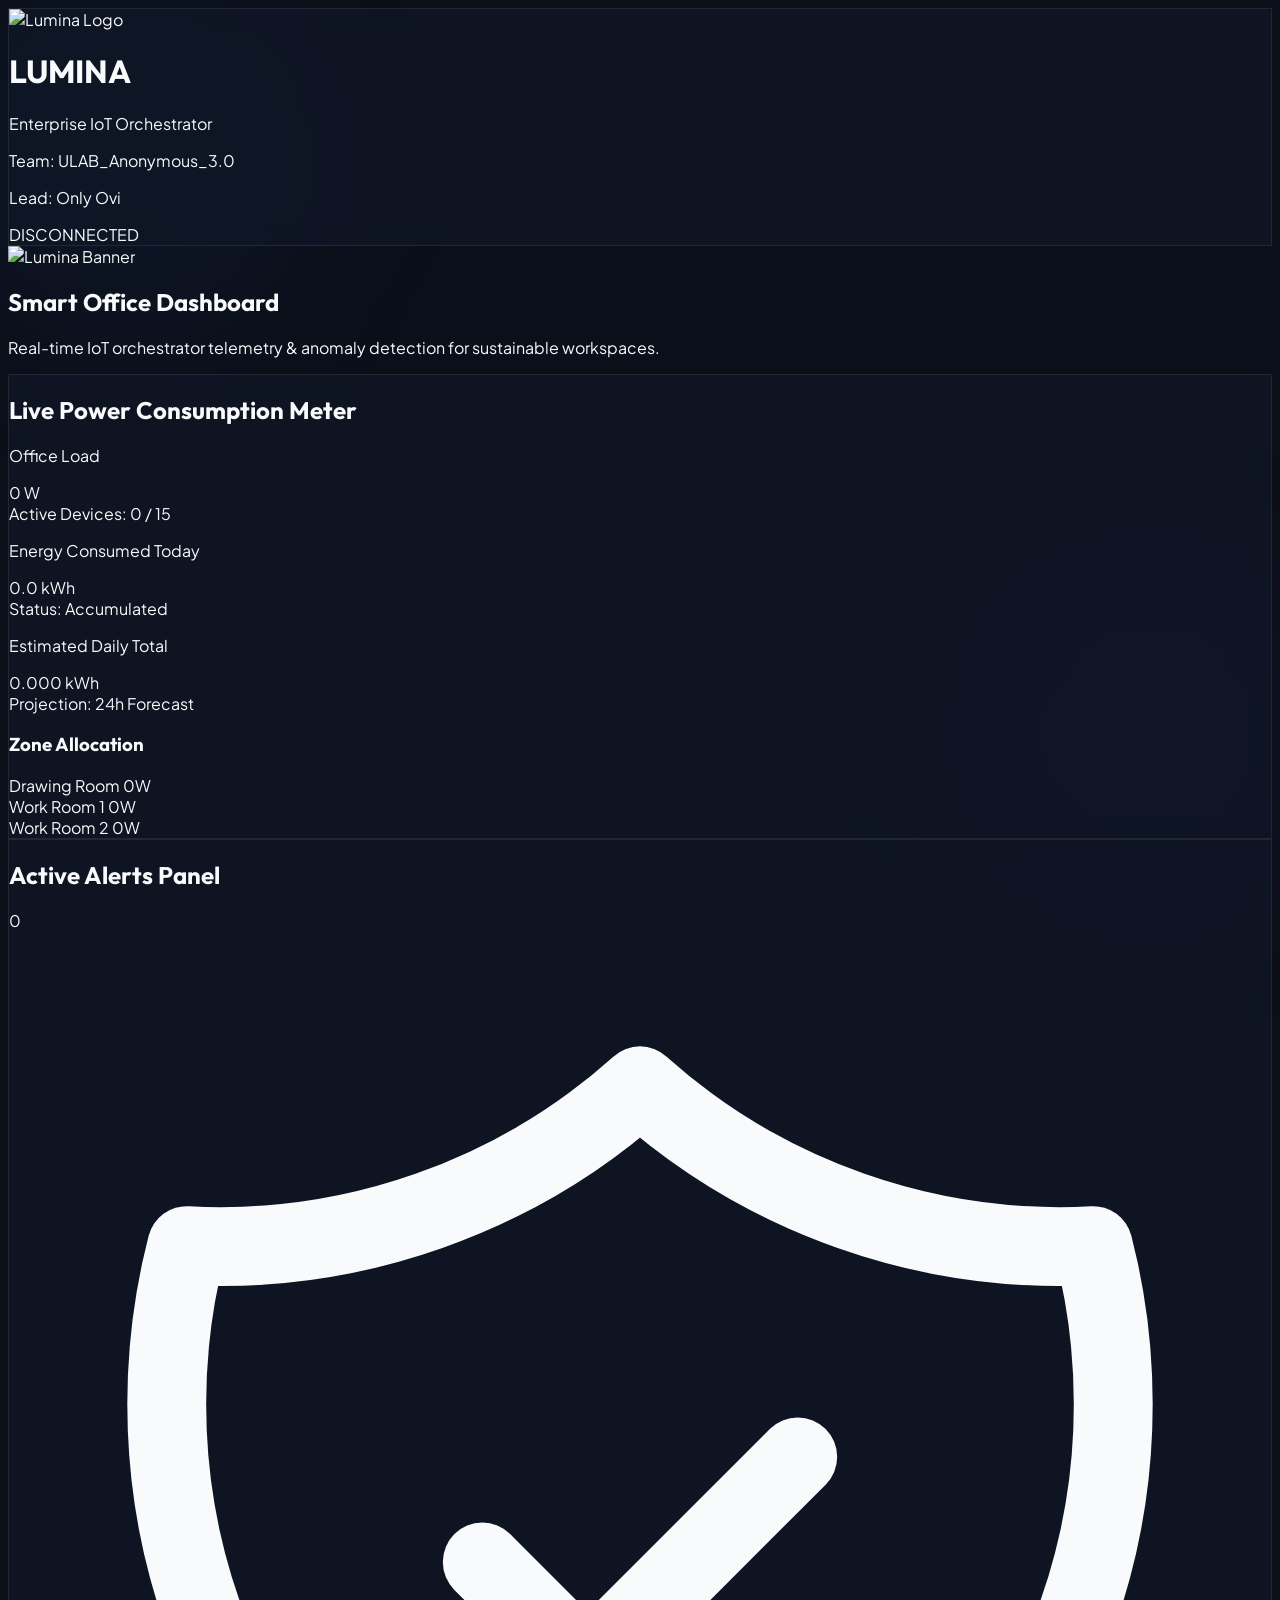
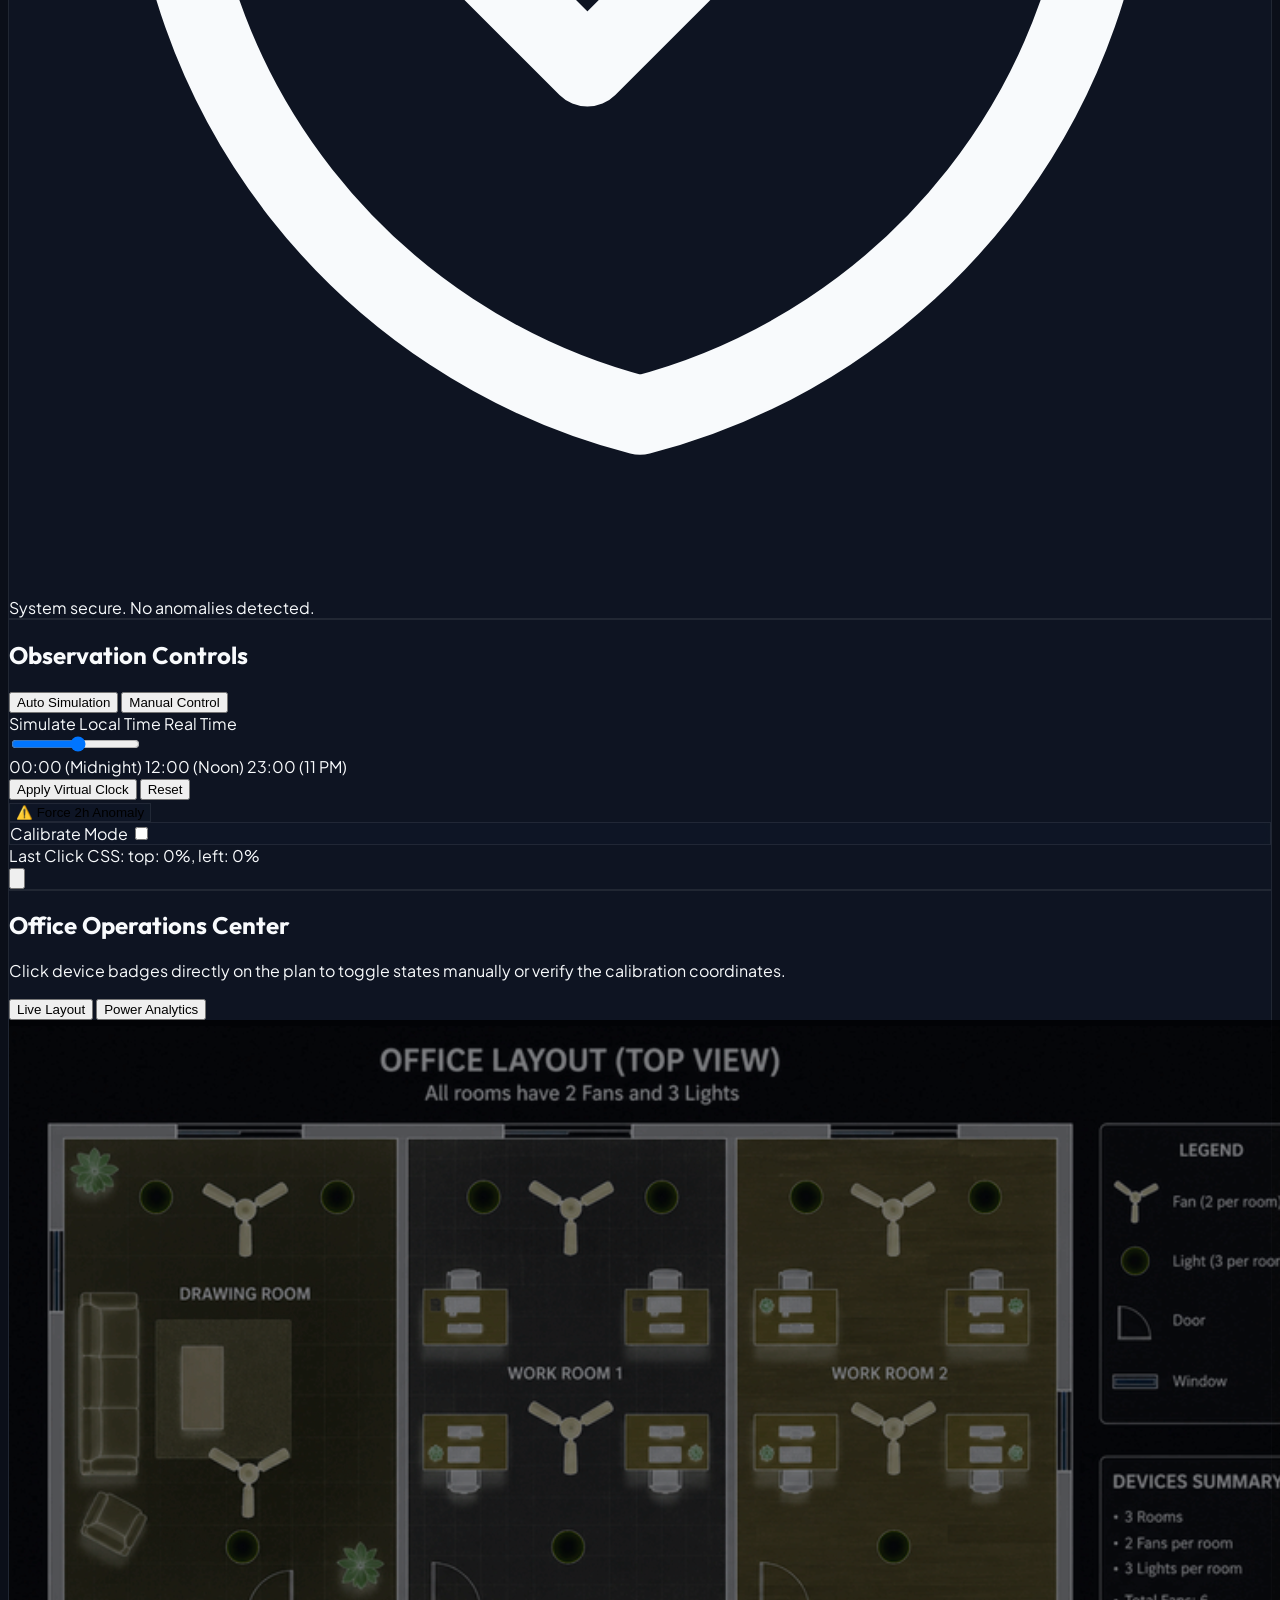
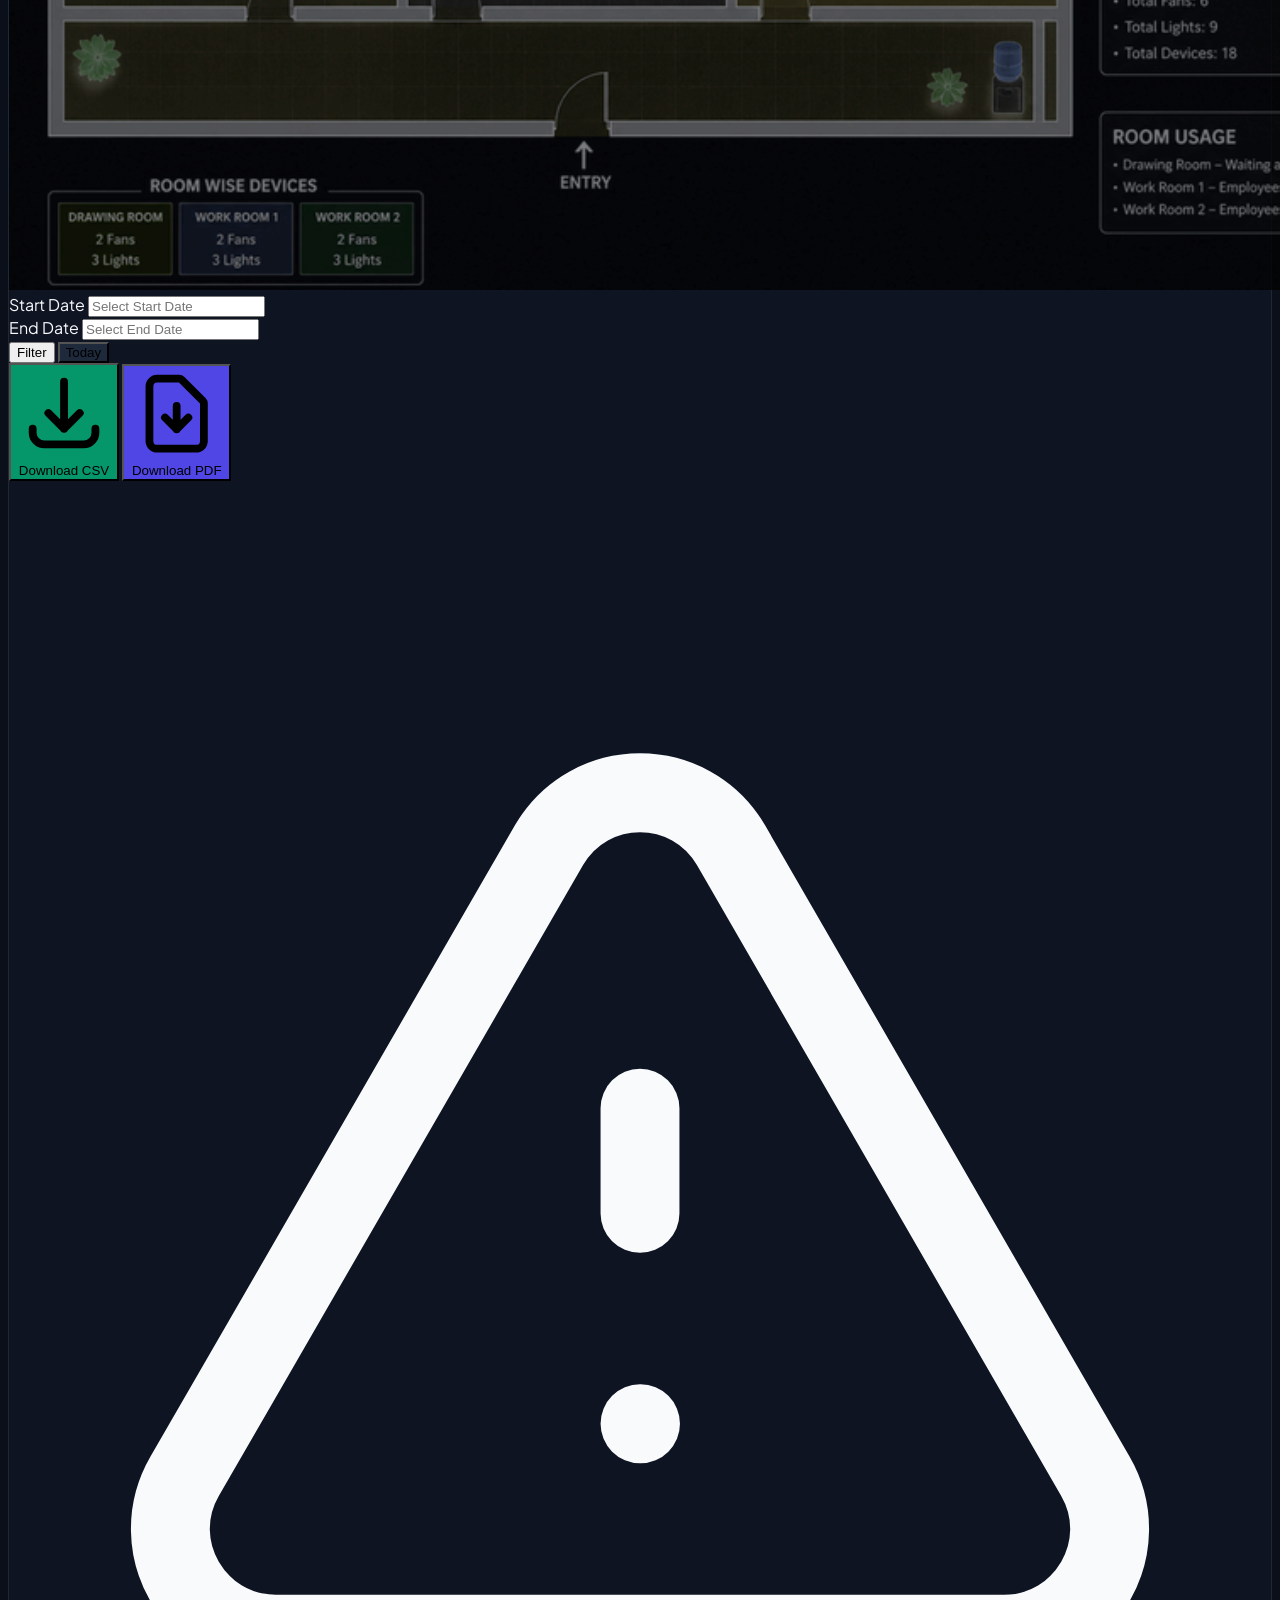
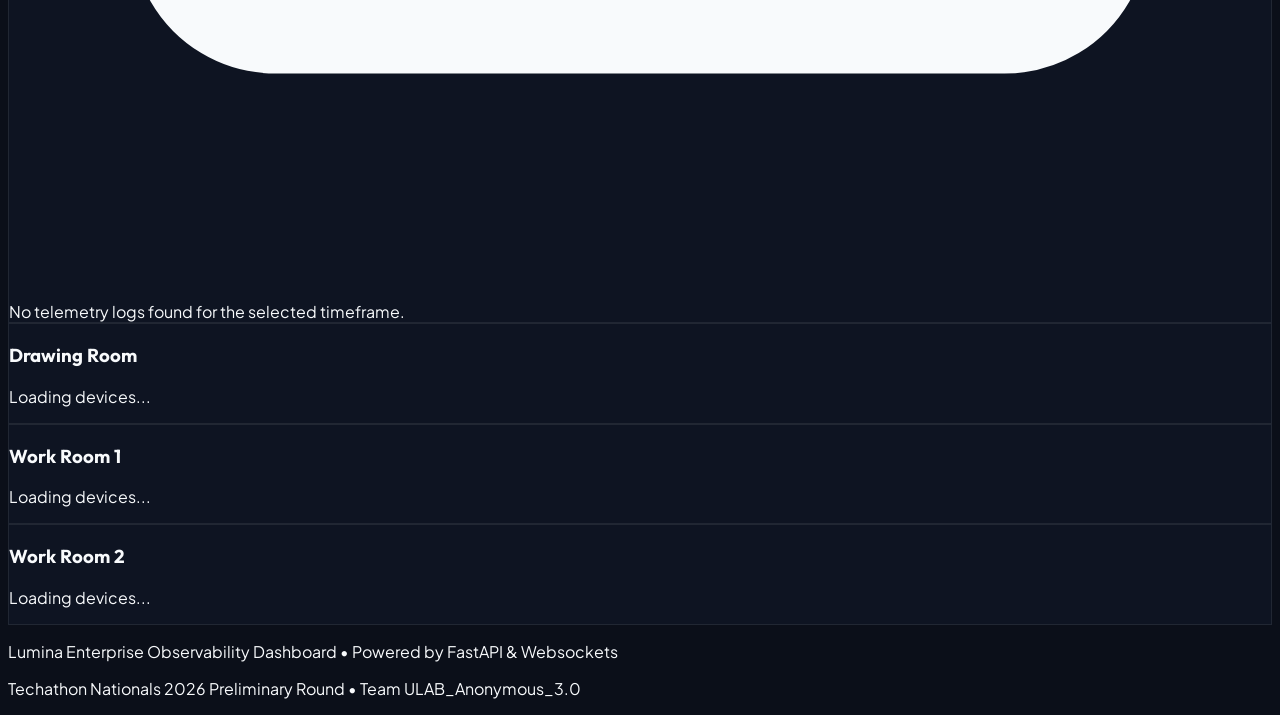
==== commit 7768c86b: "Convert floorplan layout to dark high-tech blueprint theme and boost indicator glow halos" ====
--- a/frontend/index.html
+++ b/frontend/index.html
@@ -27,9 +27,71 @@
       }
     }
   </script>
-  <link rel="stylesheet" href="styles.css?v=2.1">
+  <link rel="stylesheet" href="styles.css">
+  <style>
+    /* Ambient Neon Glow Circles */
+    .bg-orb-blue {
+      background: radial-gradient(circle, rgba(59, 130, 246, 0.08) 0%, rgba(99, 102, 241, 0) 70%);
+      filter: blur(80px);
+    }
+    .bg-orb-purple {
+      background: radial-gradient(circle, rgba(139, 92, 246, 0.06) 0%, rgba(16, 185, 129, 0) 70%);
+      filter: blur(80px);
+    }
+    
+    /* Active Indicator Glowing Halos */
+    .light-glow::before {
+      content: '';
+      position: absolute;
+      top: 50%;
+      left: 50%;
+      transform: translate(-50%, -50%);
+      width: 80px;
+      height: 80px;
+      background: radial-gradient(circle, rgba(234, 179, 8, 0.45) 0%, rgba(234, 179, 8, 0) 70%);
+      border-radius: 50%;
+      z-index: -1;
+      pointer-events: none;
+      animation: pulse-glow-kf 2s ease-in-out infinite alternate;
+    }
+    
+    .fan-spin::before {
+      content: '';
+      position: absolute;
+      top: 50%;
+      left: 50%;
+      transform: translate(-50%, -50%);
+      width: 75px;
+      height: 75px;
+      background: radial-gradient(circle, rgba(59, 130, 246, 0.4) 0%, rgba(59, 130, 246, 0) 70%);
+      border-radius: 50%;
+      z-index: -1;
+      pointer-events: none;
+      animation: pulse-glow-kf 2s ease-in-out infinite alternate-reverse;
+    }
+    
+    @keyframes pulse-glow-kf {
+      0% { transform: translate(-50%, -50%) scale(0.92); opacity: 0.7; }
+      100% { transform: translate(-50%, -50%) scale(1.18); opacity: 1; }
+    }
+    
+    /* Interactive Control Hover Effects */
+    button {
+      transition: all 0.25s cubic-bezier(0.4, 0, 0.2, 1) !important;
+    }
+    button:hover {
+      transform: translateY(-1.5px);
+      box-shadow: 0 4px 15px rgba(99, 102, 241, 0.25);
+    }
+  </style>
 </head>
-<body class="bg-darkbg text-slate-100 min-h-screen flex flex-col selection:bg-blue-500 selection:text-white">
+<body class="bg-darkbg text-slate-100 min-h-screen flex flex-col selection:bg-blue-500 selection:text-white relative overflow-x-hidden">
+
+  <!-- Ambient background glow orbs -->
+  <div class="fixed inset-0 pointer-events-none overflow-hidden -z-10">
+    <div class="absolute -top-[10%] -left-[10%] w-[50vw] h-[50vw] rounded-full bg-orb-blue"></div>
+    <div class="absolute -bottom-[10%] -right-[10%] w-[50vw] h-[50vw] rounded-full bg-orb-purple"></div>
+  </div>
 
   <!-- Header -->
   <header class="glass sticky top-0 z-40 px-6 py-4 flex flex-wrap justify-between items-center gap-4">
@@ -61,7 +123,7 @@
   <main class="flex-grow p-6 max-w-[1600px] w-full mx-auto grid grid-cols-1 lg:grid-cols-12 gap-6">
     
     <!-- Hero Banner Row -->
-    <div class="col-span-12 rounded-3xl overflow-hidden border border-white/5 relative h-24 sm:h-28 md:h-32 shadow-lg shadow-black/25">
+    <div class="col-span-12 rounded-3xl overflow-hidden border border-white/5 relative h-24 sm:h-28 md:h-36 lg:h-44 shadow-lg shadow-black/25">
       <img src="lumina_banner.png" alt="Lumina Banner" class="w-full h-full object-cover opacity-85">
       <div class="absolute inset-0 bg-gradient-to-r from-slate-950 via-slate-950/60 to-transparent flex items-center px-8">
         <div>
--- a/frontend/styles.css
+++ b/frontend/styles.css
@@ -127,10 +127,12 @@
   opacity: 1;
 }
 
-/* Floorplan containment */
+/* Floorplan containment & Dark Blueprint Filter */
 .floorplan-img-container img {
   user-select: none;
   -webkit-user-drag: none;
+  filter: invert(0.9) hue-rotate(200deg) brightness(0.65) contrast(1.15) opacity(0.8);
+  transition: all 0.5s ease;
 }
 
 /* Ambient Neon Glow Circles */
@@ -174,9 +176,9 @@
   top: 50%;
   left: 50%;
   transform: translate(-50%, -50%);
-  width: 70px;
-  height: 70px;
-  background: radial-gradient(circle, rgba(234, 179, 8, 0.22) 0%, rgba(234, 179, 8, 0) 70%);
+  width: 80px;
+  height: 80px;
+  background: radial-gradient(circle, rgba(234, 179, 8, 0.45) 0%, rgba(234, 179, 8, 0) 70%);
   border-radius: 50%;
   z-index: -1;
   pointer-events: none;
@@ -189,9 +191,9 @@
   top: 50%;
   left: 50%;
   transform: translate(-50%, -50%);
-  width: 65px;
-  height: 65px;
-  background: radial-gradient(circle, rgba(59, 130, 246, 0.18) 0%, rgba(59, 130, 246, 0) 70%);
+  width: 75px;
+  height: 75px;
+  background: radial-gradient(circle, rgba(59, 130, 246, 0.4) 0%, rgba(59, 130, 246, 0) 70%);
   border-radius: 50%;
   z-index: -1;
   pointer-events: none;
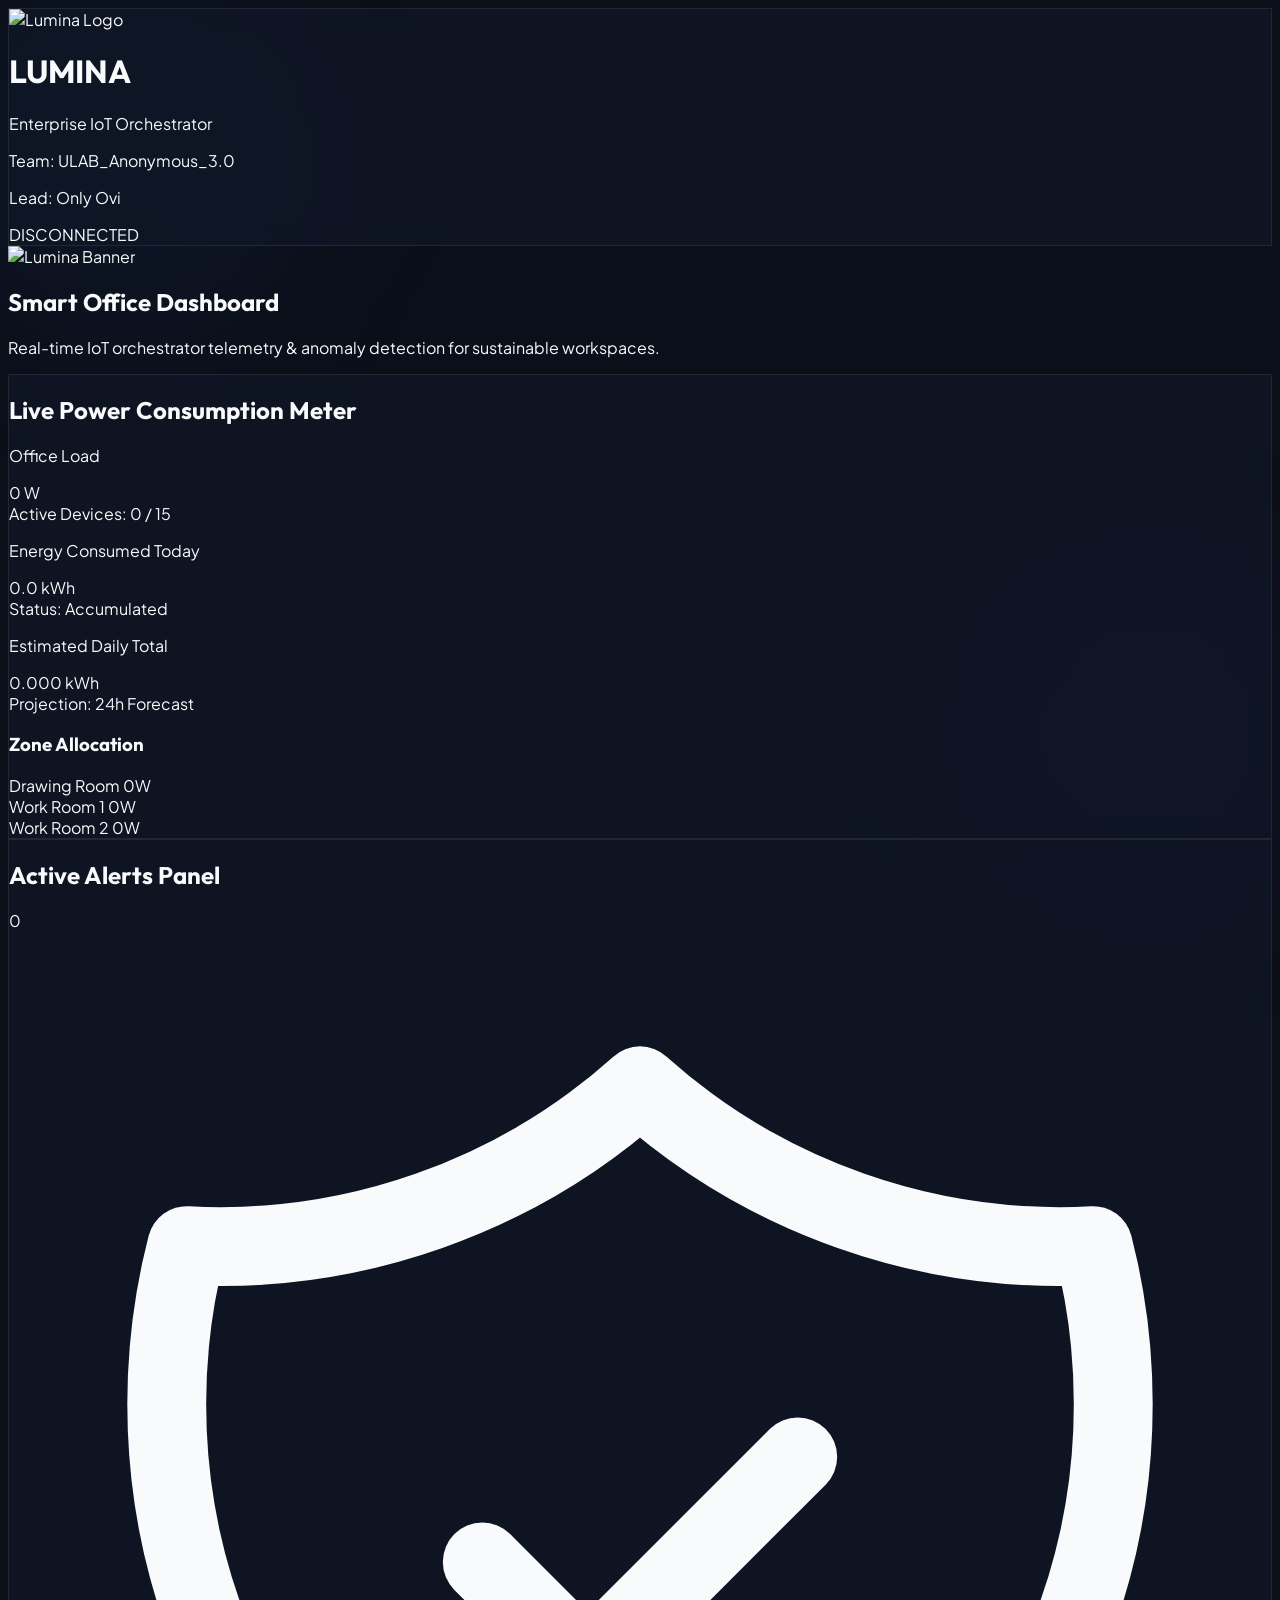
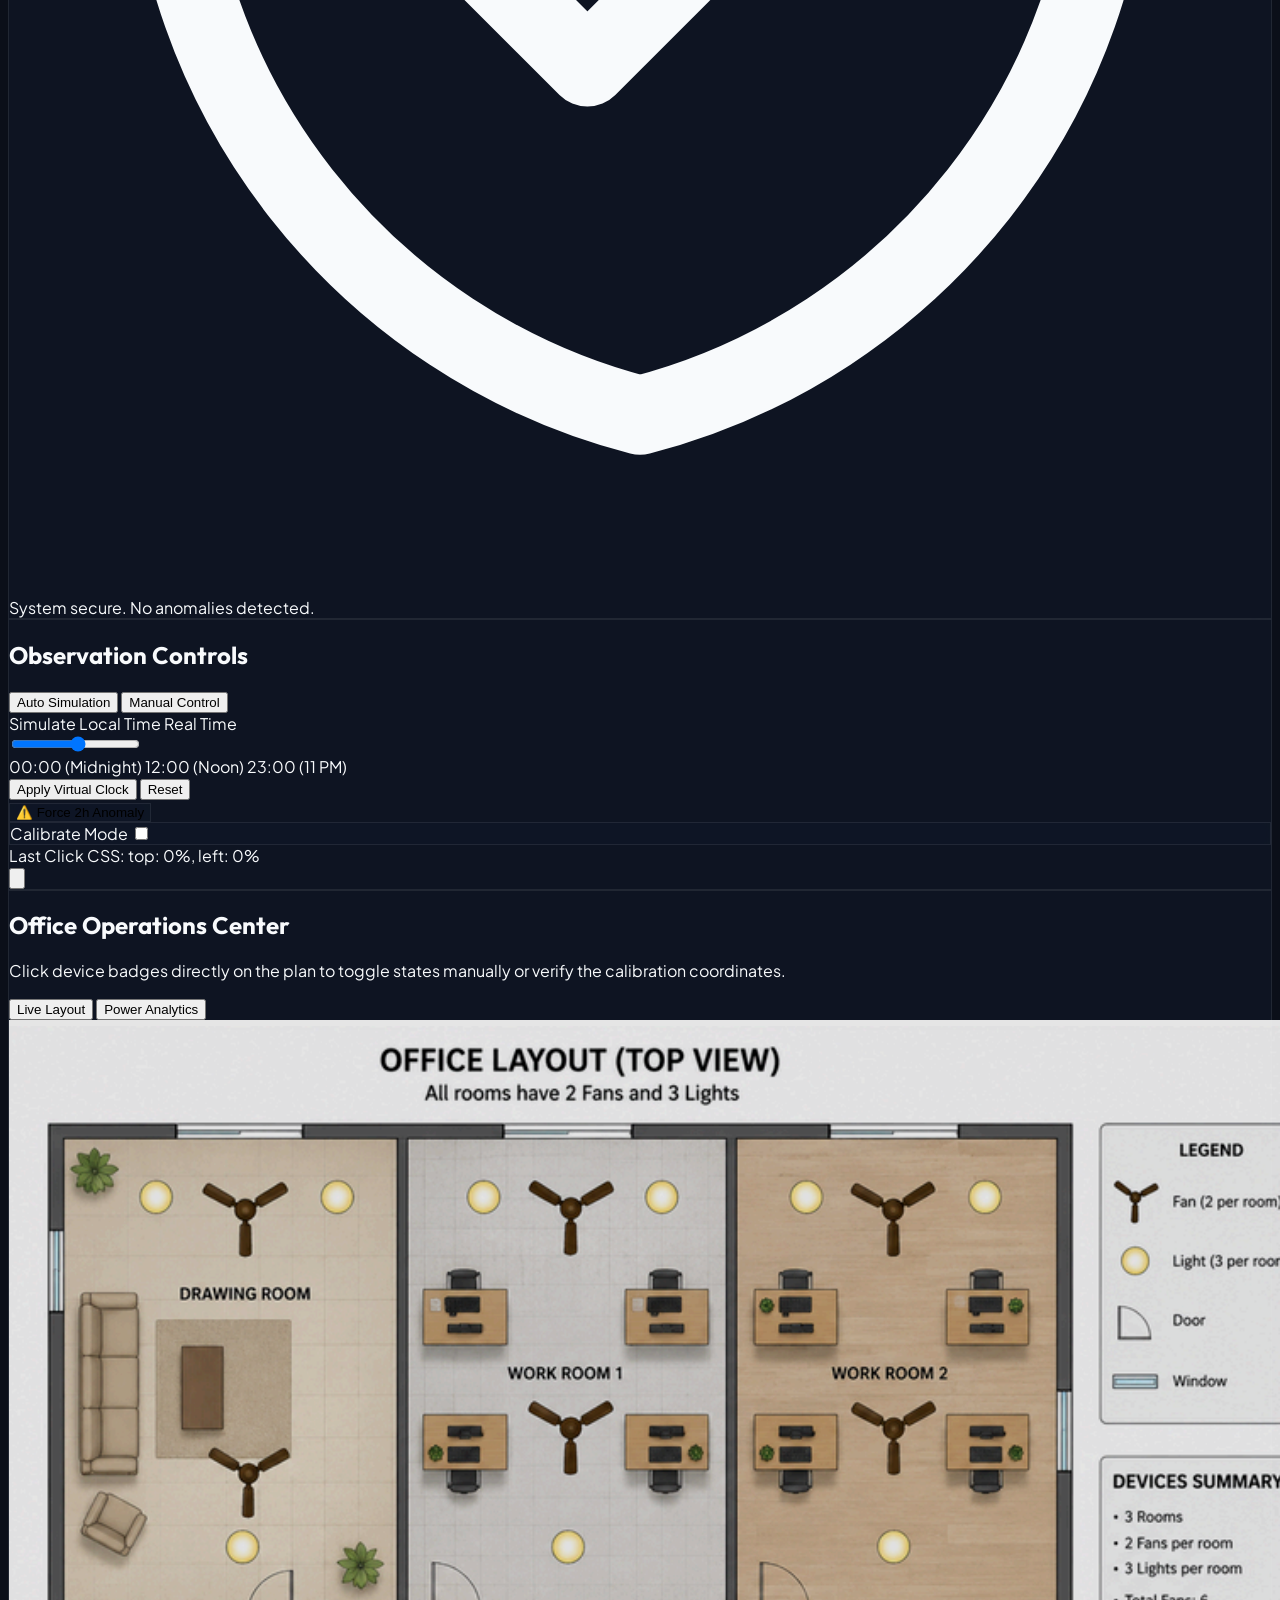
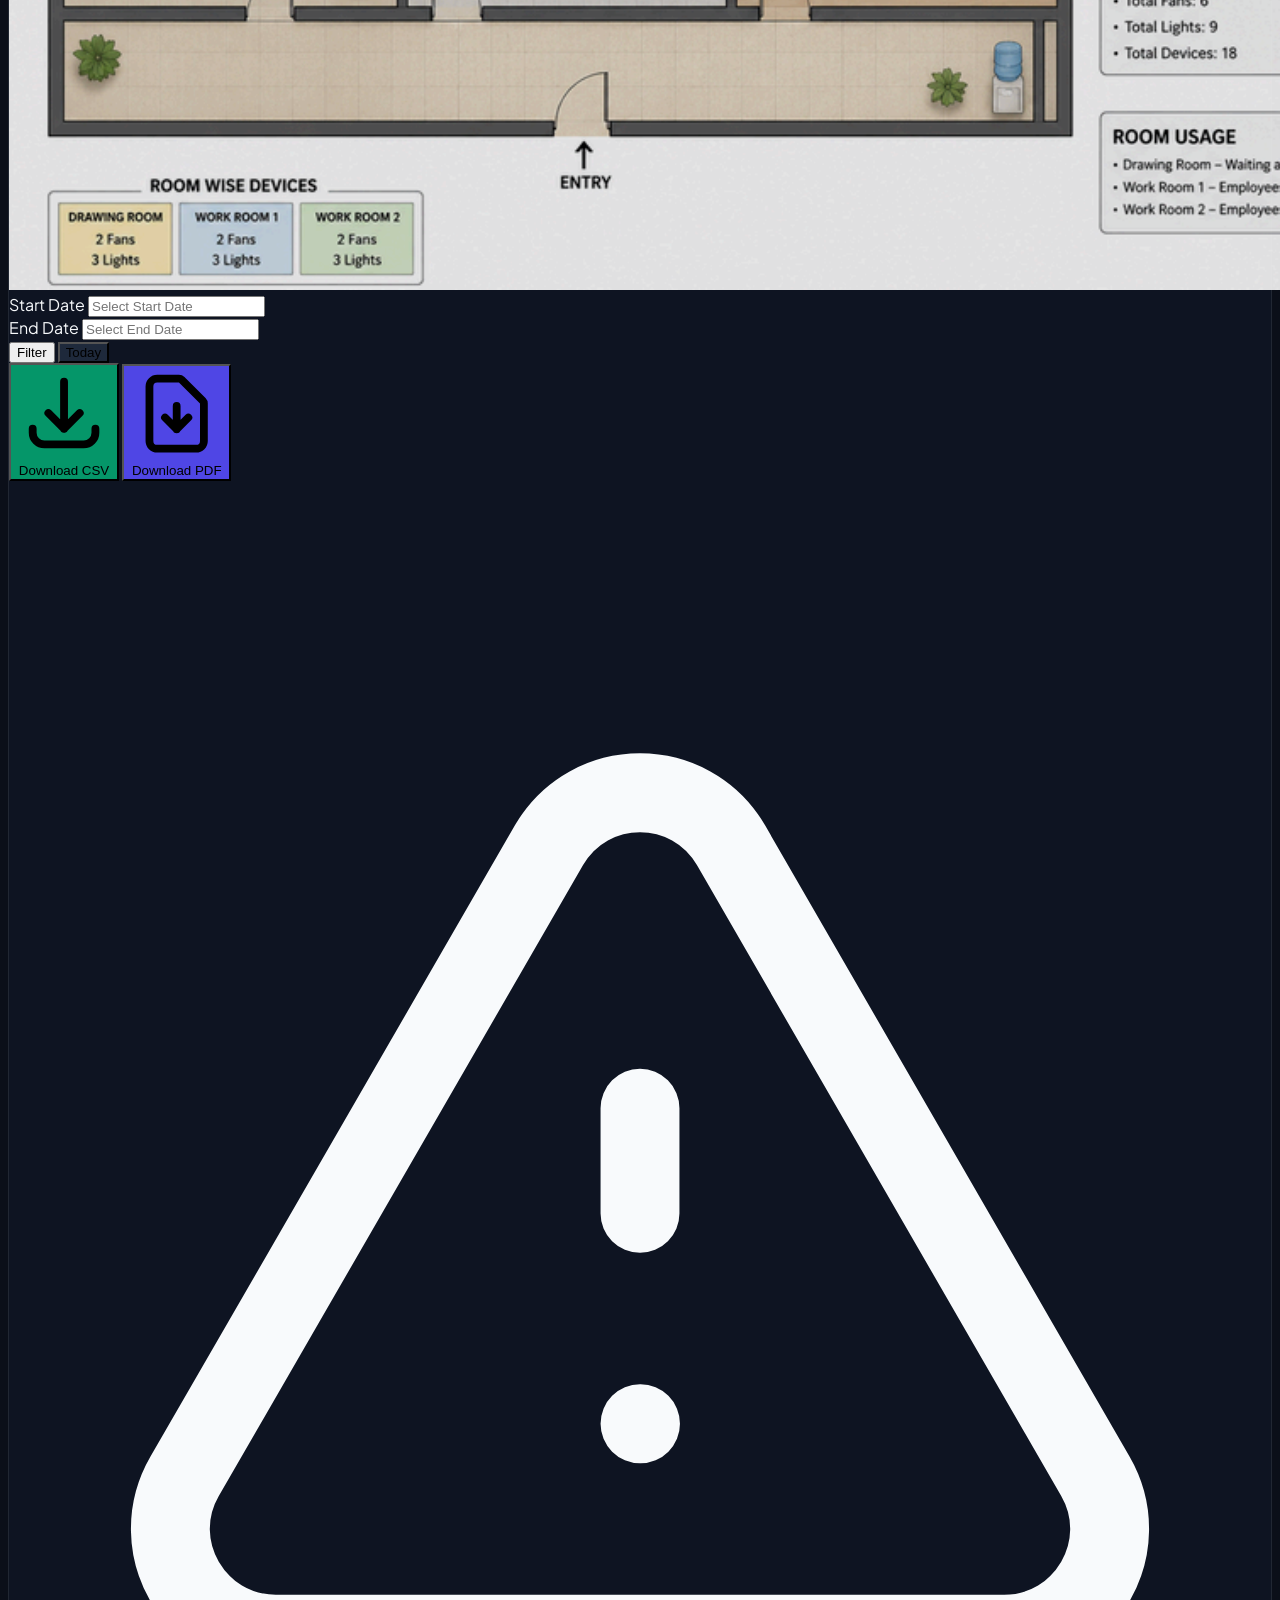
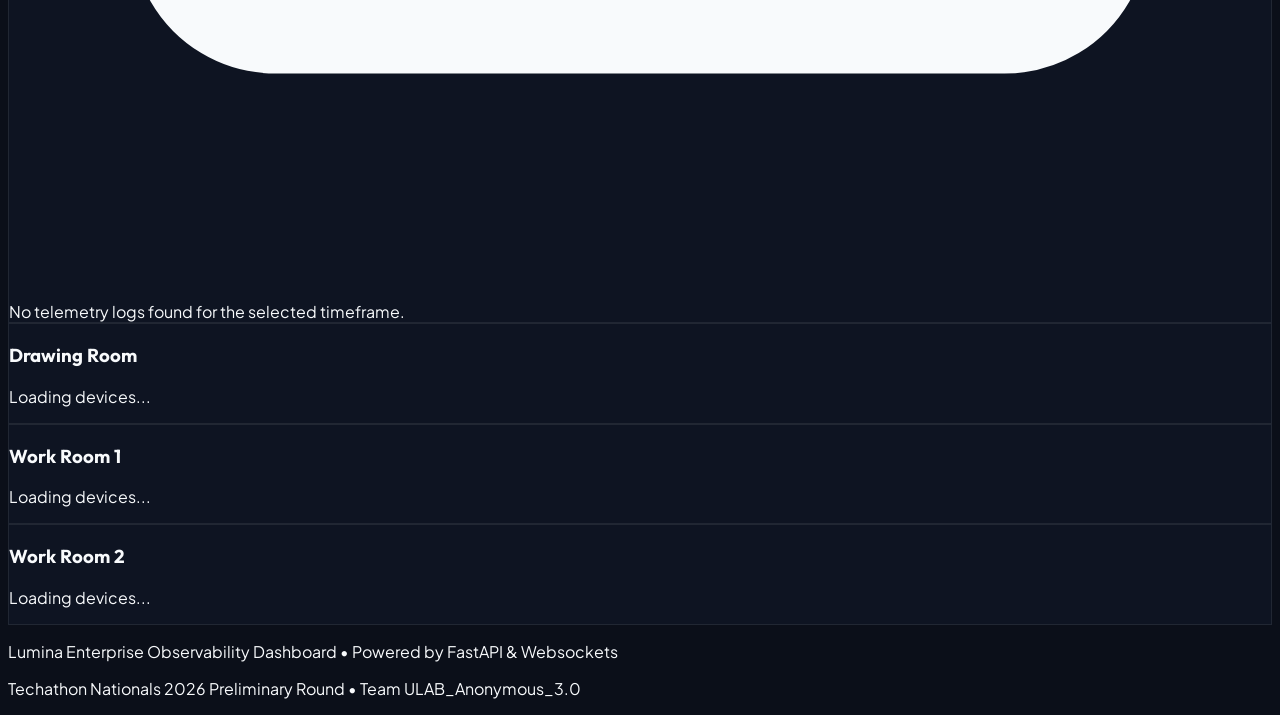
==== commit 732b283e: "Restore warm blueprint colors to office map and implement staggered fade-in entrance transitions and" ====
--- a/frontend/index.html
+++ b/frontend/index.html
@@ -94,7 +94,7 @@
   </div>
 
   <!-- Header -->
-  <header class="glass sticky top-0 z-40 px-6 py-4 flex flex-wrap justify-between items-center gap-4">
+  <header class="glass sticky top-0 z-40 px-6 py-4 flex flex-wrap justify-between items-center gap-4 animate-fade-in">
     <div class="flex items-center gap-3">
       <div class="h-10 w-10 rounded-full border border-white/10 flex items-center justify-center overflow-hidden bg-slate-950">
         <img src="lumina_logo.png" alt="Lumina Logo" class="h-full w-full object-cover scale-[1.15]">
@@ -123,7 +123,7 @@
   <main class="flex-grow p-6 max-w-[1600px] w-full mx-auto grid grid-cols-1 lg:grid-cols-12 gap-6">
     
     <!-- Hero Banner Row -->
-    <div class="col-span-12 rounded-3xl overflow-hidden border border-white/5 relative h-24 sm:h-28 md:h-36 lg:h-44 shadow-lg shadow-black/25">
+    <div class="col-span-12 rounded-3xl overflow-hidden border border-white/5 relative h-24 sm:h-28 md:h-36 lg:h-44 shadow-lg shadow-black/25 animate-fade-in delay-100">
       <img src="lumina_banner.png" alt="Lumina Banner" class="w-full h-full object-cover opacity-85">
       <div class="absolute inset-0 bg-gradient-to-r from-slate-950 via-slate-950/60 to-transparent flex items-center px-8">
         <div>
@@ -137,7 +137,7 @@
     <section class="lg:col-span-5 flex flex-col gap-6">
       
       <!-- Power Metrics Card -->
-      <div class="glass rounded-2xl p-6 relative overflow-hidden">
+      <div class="glass rounded-2xl p-6 relative overflow-hidden animate-fade-in delay-200">
         <div class="absolute -right-16 -top-16 h-36 w-36 rounded-full bg-blue-500/10 blur-3xl"></div>
         <h2 class="text-sm font-bold tracking-wider text-slate-400 uppercase mb-4">Live Power Consumption Meter</h2>
         
@@ -225,7 +225,7 @@
       </div>
 
       <!-- Alerts Panel -->
-      <div class="glass rounded-2xl p-6 flex flex-col flex-grow min-h-[250px]">
+      <div class="glass rounded-2xl p-6 flex flex-col flex-grow min-h-[250px] animate-fade-in delay-300">
         <div class="flex justify-between items-center mb-4">
           <h2 class="text-sm font-bold tracking-wider text-slate-400 uppercase">Active Alerts Panel</h2>
           <span id="alert-count" class="px-2.5 py-0.5 rounded-full text-xs font-bold bg-slate-800 border border-white/10 text-slate-400">0</span>
@@ -244,7 +244,7 @@
       </div>
 
       <!-- Control Center Panel -->
-      <div class="glass rounded-2xl p-6">
+      <div class="glass rounded-2xl p-6 animate-fade-in delay-400">
         <h2 class="text-sm font-bold tracking-wider text-slate-400 uppercase mb-4">Observation Controls</h2>
         
         <!-- Mode Switcher -->
@@ -311,7 +311,7 @@
     <section class="lg:col-span-7 flex flex-col gap-6">
       
       <!-- Interactive Observer Tabs (Floorplan & Analytics) -->
-      <div class="glass rounded-3xl p-6 flex flex-col justify-between">
+      <div class="glass rounded-3xl p-6 flex flex-col justify-between animate-fade-in delay-200">
         <div class="flex flex-col sm:flex-row sm:justify-between sm:items-center gap-4 mb-4 border-b border-white/5 pb-4">
           <div>
             <h2 class="text-lg font-bold tracking-tight text-white mb-1">Office Operations Center</h2>
@@ -386,7 +386,7 @@
       </div>
 
       <!-- Live Device Grid View (Room Breakdown status cards) -->
-      <div class="grid grid-cols-1 md:grid-cols-3 gap-6">
+      <div class="grid grid-cols-1 md:grid-cols-3 gap-6 animate-fade-in delay-300">
         <!-- Drawing Room -->
         <div class="glass rounded-2xl p-5 border-t-4 border-t-indigo-600">
           <h3 class="text-sm font-bold text-white mb-3">Drawing Room</h3>
--- a/frontend/styles.css
+++ b/frontend/styles.css
@@ -127,11 +127,11 @@
   opacity: 1;
 }
 
-/* Floorplan containment & Dark Blueprint Filter */
+/* Floorplan containment & Clean Dimmed Filter */
 .floorplan-img-container img {
   user-select: none;
   -webkit-user-drag: none;
-  filter: invert(0.9) hue-rotate(200deg) brightness(0.65) contrast(1.15) opacity(0.8);
+  filter: brightness(0.92) contrast(1.05) opacity(0.95);
   transition: all 0.5s ease;
 }
 
@@ -262,3 +262,45 @@
 .flatpickr-weekday {
   color: #64748b !important;
 }
+
+/* Page Entry Animations (Fade In Up) */
+@keyframes fadeInUp-kf {
+  from {
+    opacity: 0;
+    transform: translateY(16px);
+  }
+  to {
+    opacity: 1;
+    transform: translateY(0);
+  }
+}
+
+.animate-fade-in {
+  opacity: 0;
+  animation: fadeInUp-kf 0.65s cubic-bezier(0.16, 1, 0.3, 1) forwards;
+}
+
+.delay-100 { animation-delay: 100ms; }
+.delay-200 { animation-delay: 200ms; }
+.delay-300 { animation-delay: 300ms; }
+.delay-400 { animation-delay: 400ms; }
+
+/* Critical Alert Breathing Glow Pulse */
+@keyframes alertPulse-kf {
+  0% { box-shadow: 0 0 0 0 rgba(239, 68, 68, 0.45); }
+  70% { box-shadow: 0 0 0 6px rgba(239, 68, 68, 0); }
+  100% { box-shadow: 0 0 0 0 rgba(239, 68, 68, 0); }
+}
+
+.critical-pulse {
+  animation: alertPulse-kf 2s infinite !important;
+}
+
+/* Soft transition for list items */
+.room-list-item {
+  transition: all 0.2s ease-in-out;
+}
+.room-list-item:hover {
+  background: rgba(255, 255, 255, 0.03);
+  transform: translateX(2px);
+}
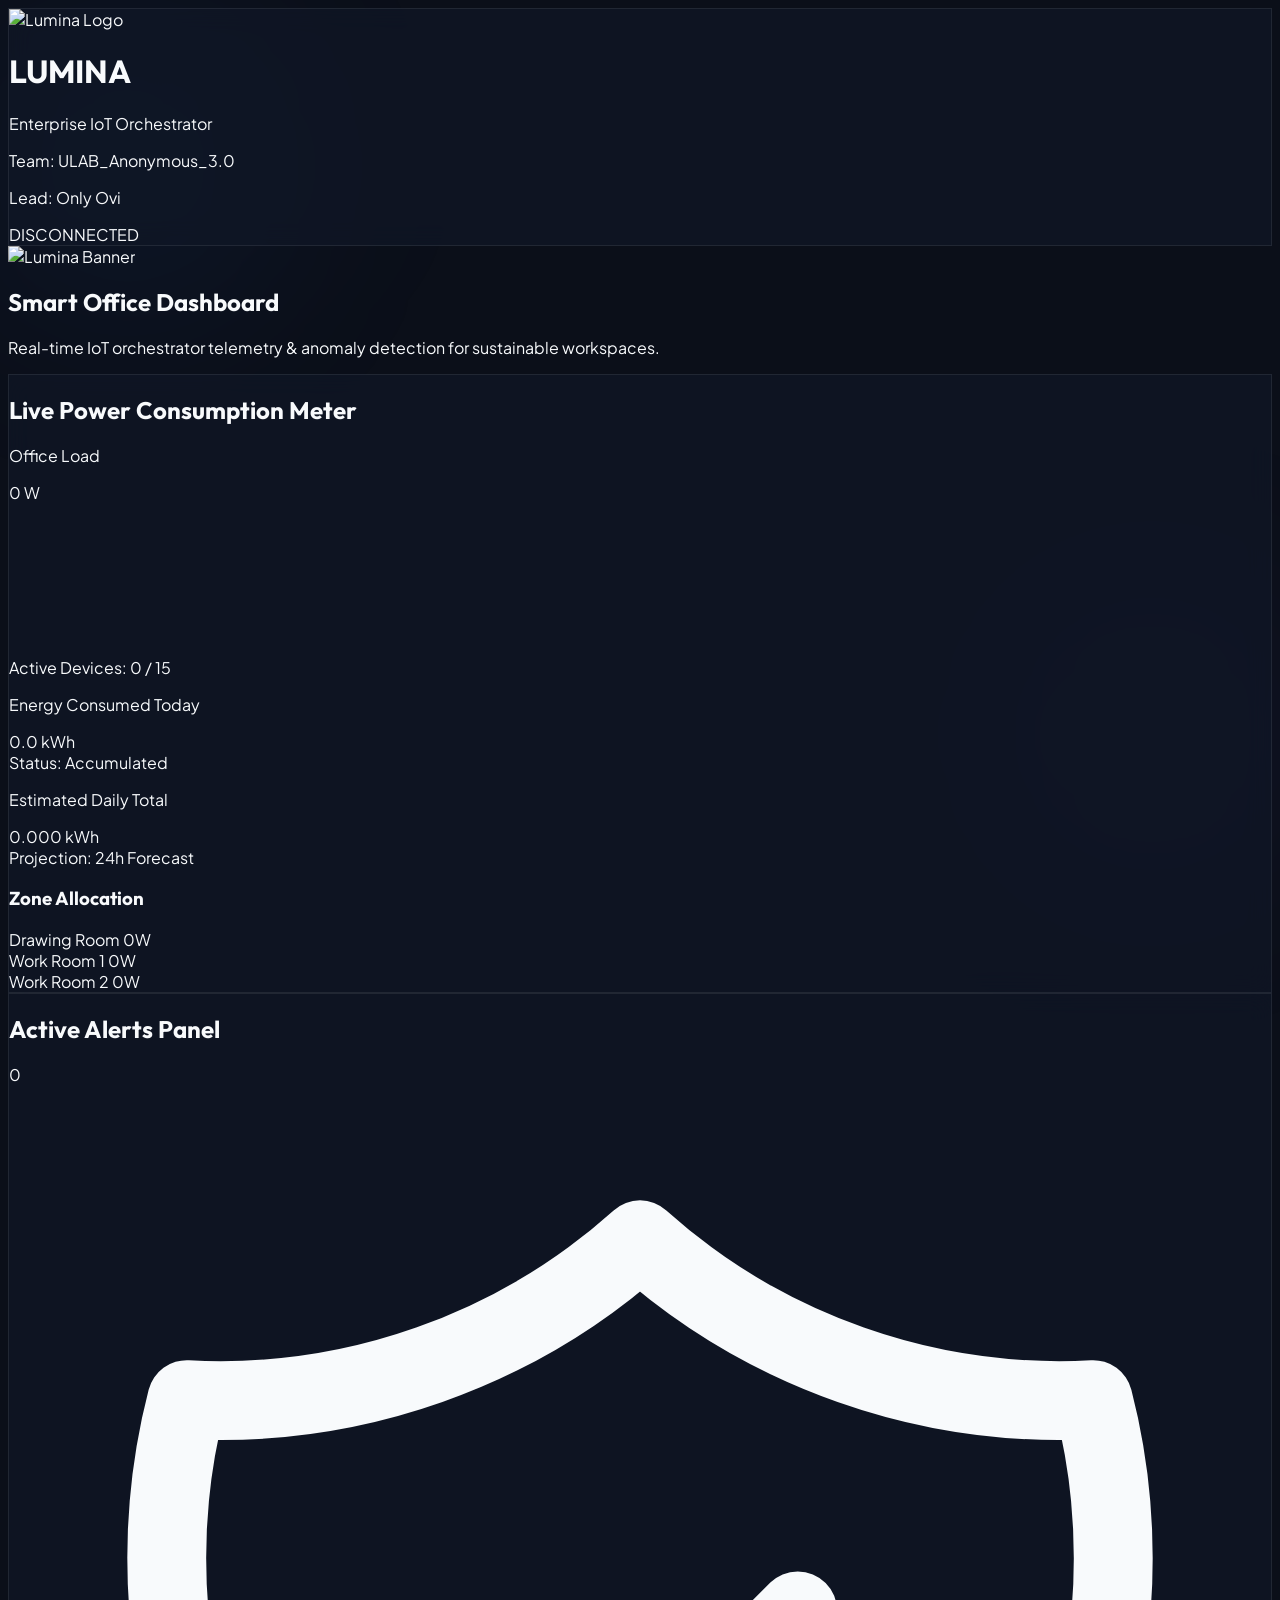
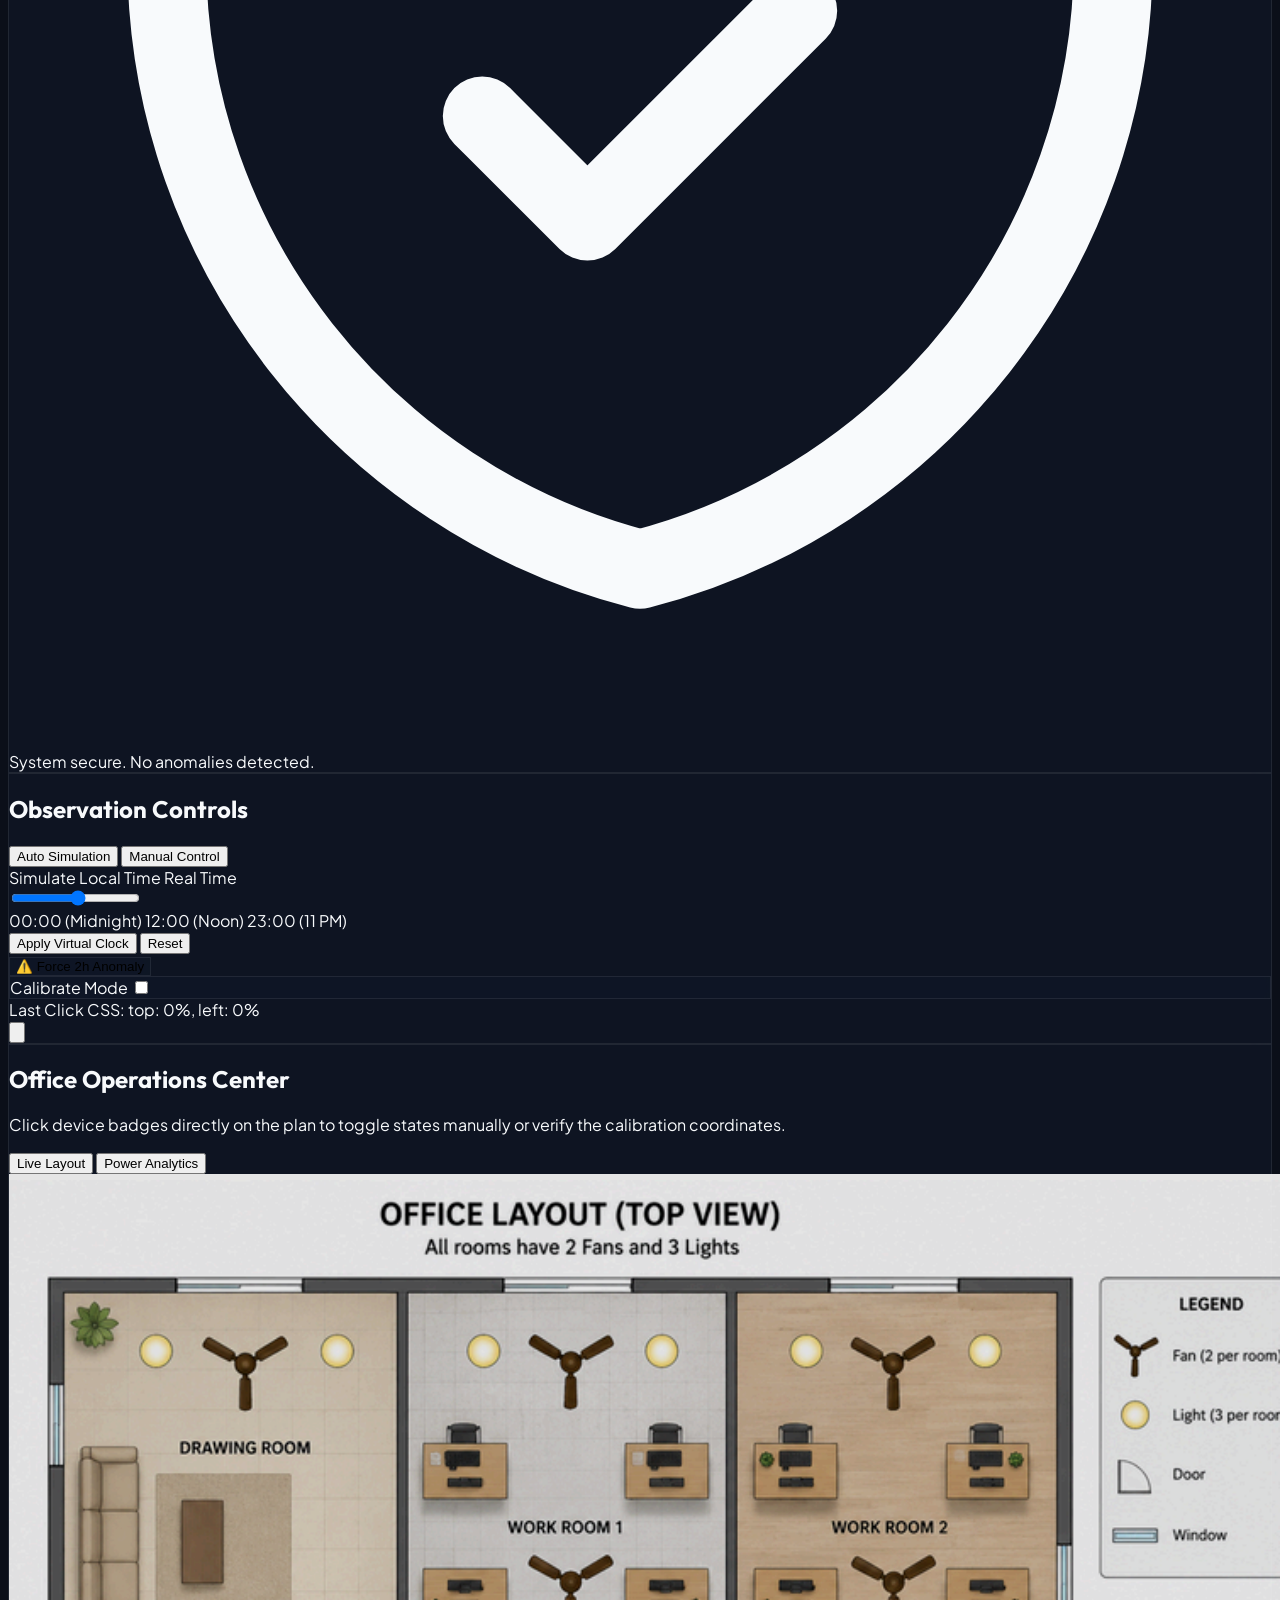
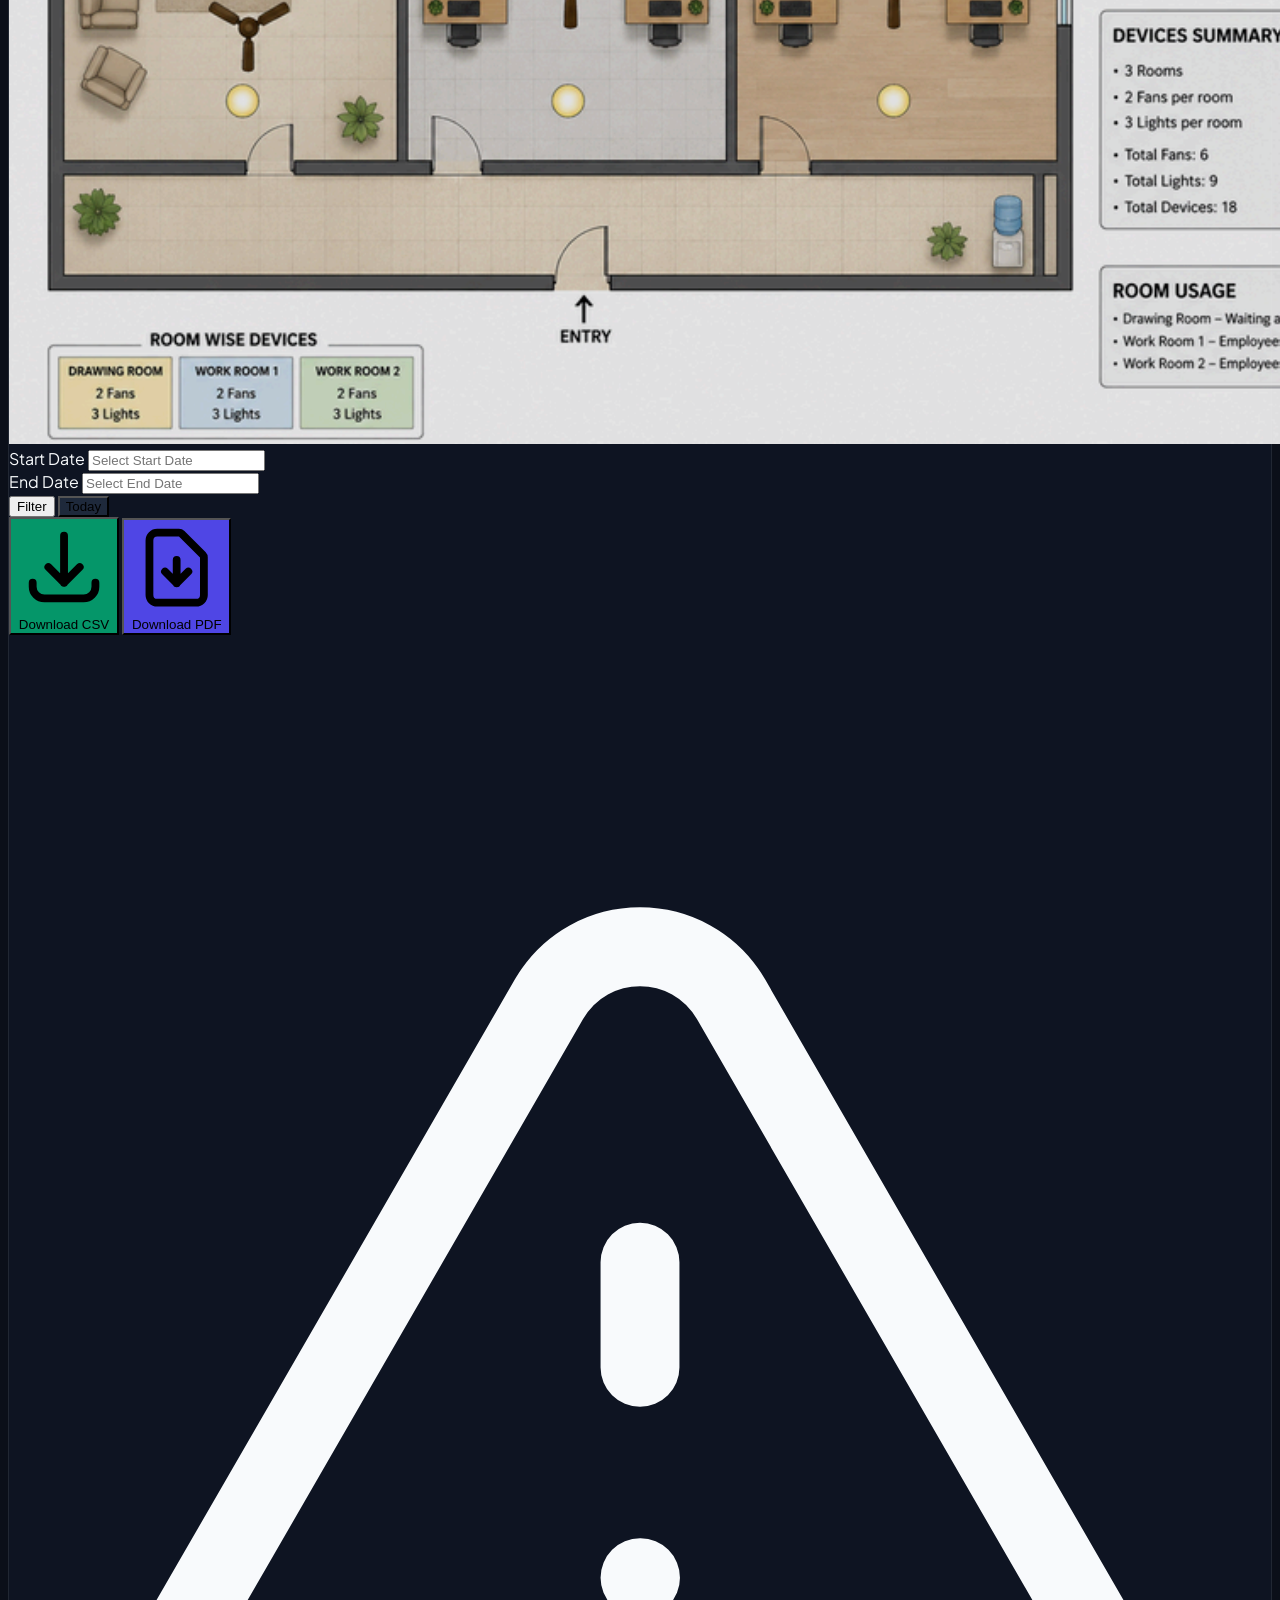
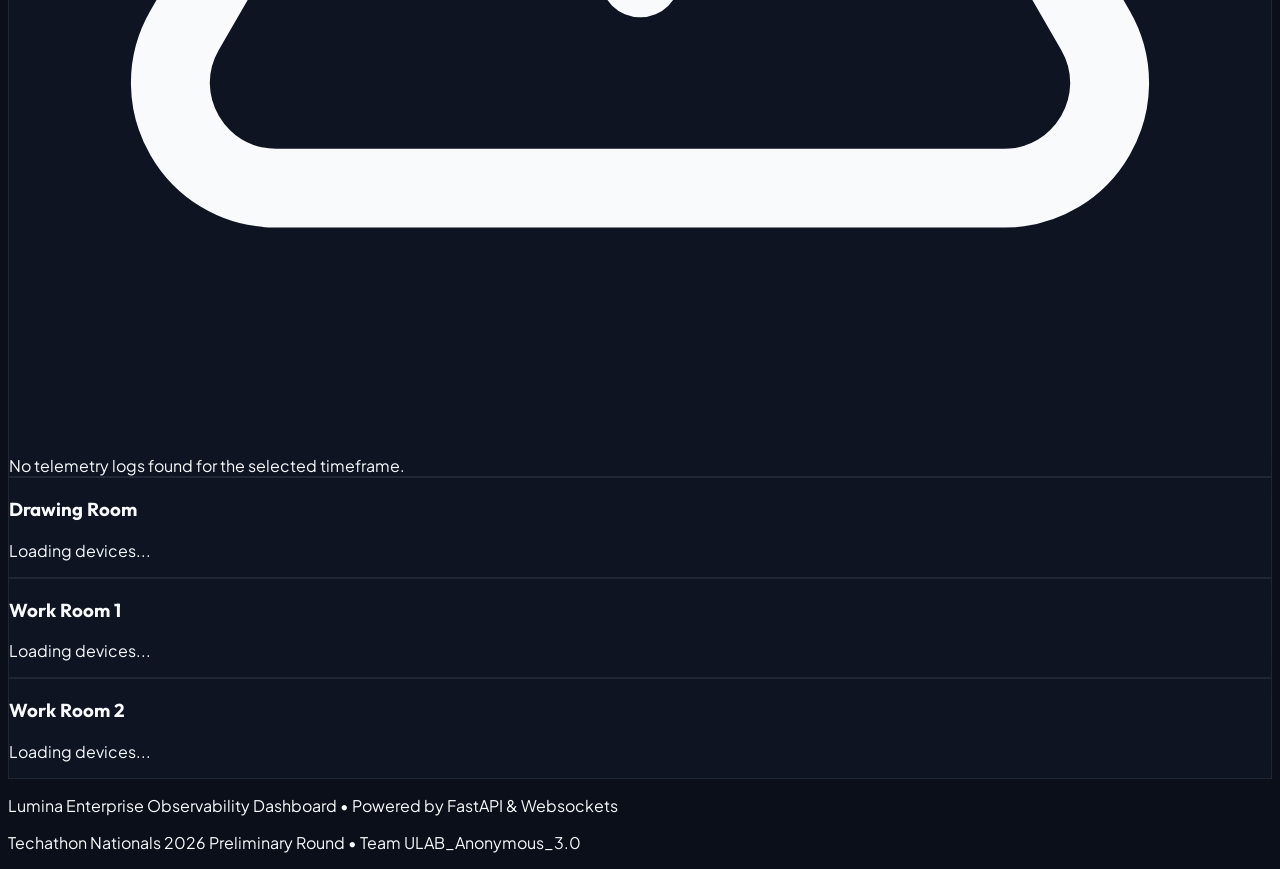
==== commit 2d729bce: "Upgrade dashboard UX: add real-time sparkline trend graph on Office Load card, custom glowing pill s" ====
--- a/frontend/index.html
+++ b/frontend/index.html
@@ -142,15 +142,16 @@
         <h2 class="text-sm font-bold tracking-wider text-slate-400 uppercase mb-4">Live Power Consumption Meter</h2>
         
         <div class="grid grid-cols-1 sm:grid-cols-3 gap-4 mb-6">
-          <div class="bg-slate-900/60 rounded-xl p-4 border border-white/5 flex flex-col justify-between min-h-[105px]">
-            <div>
+          <div class="bg-slate-900/60 rounded-xl p-4 border border-white/5 flex flex-col justify-between min-h-[105px] relative overflow-hidden">
+            <div class="relative z-10">
               <p class="text-xs text-slate-400 font-medium">Office Load</p>
               <div class="flex items-baseline gap-1 mt-1">
                 <span id="metric-watts" class="text-3xl font-bold tracking-tight text-blue-400">0</span>
                 <span class="text-sm font-semibold text-slate-500">W</span>
               </div>
             </div>
-            <div class="text-[10px] text-slate-500 mt-2 border-t border-white/5 pt-1.5 flex justify-between">
+            <canvas id="load-sparkline" class="absolute bottom-0 left-0 right-0 h-10 w-full opacity-60 pointer-events-none z-0"></canvas>
+            <div class="text-[10px] text-slate-500 mt-2 border-t border-white/5 pt-1.5 flex justify-between relative z-10 bg-slate-900/90 backdrop-blur-sm -mx-4 px-4 -mb-4 pb-1">
               <span>Active Devices:</span>
               <span class="font-bold text-slate-400"><span id="metric-active-count">0</span> / 15</span>
             </div>
--- a/frontend/styles.css
+++ b/frontend/styles.css
@@ -52,7 +52,12 @@
   transform: translate(-50%, -50%);
   cursor: pointer;
   z-index: 10;
-  transition: all 0.3s cubic-bezier(0.4, 0, 0.2, 1);
+  transition: all 0.2s cubic-bezier(0.34, 1.56, 0.64, 1);
+}
+
+.device-node:hover {
+  transform: translate(-50%, -50%) scale(1.18);
+  z-index: 20;
 }
 
 /* Light Active Glow */
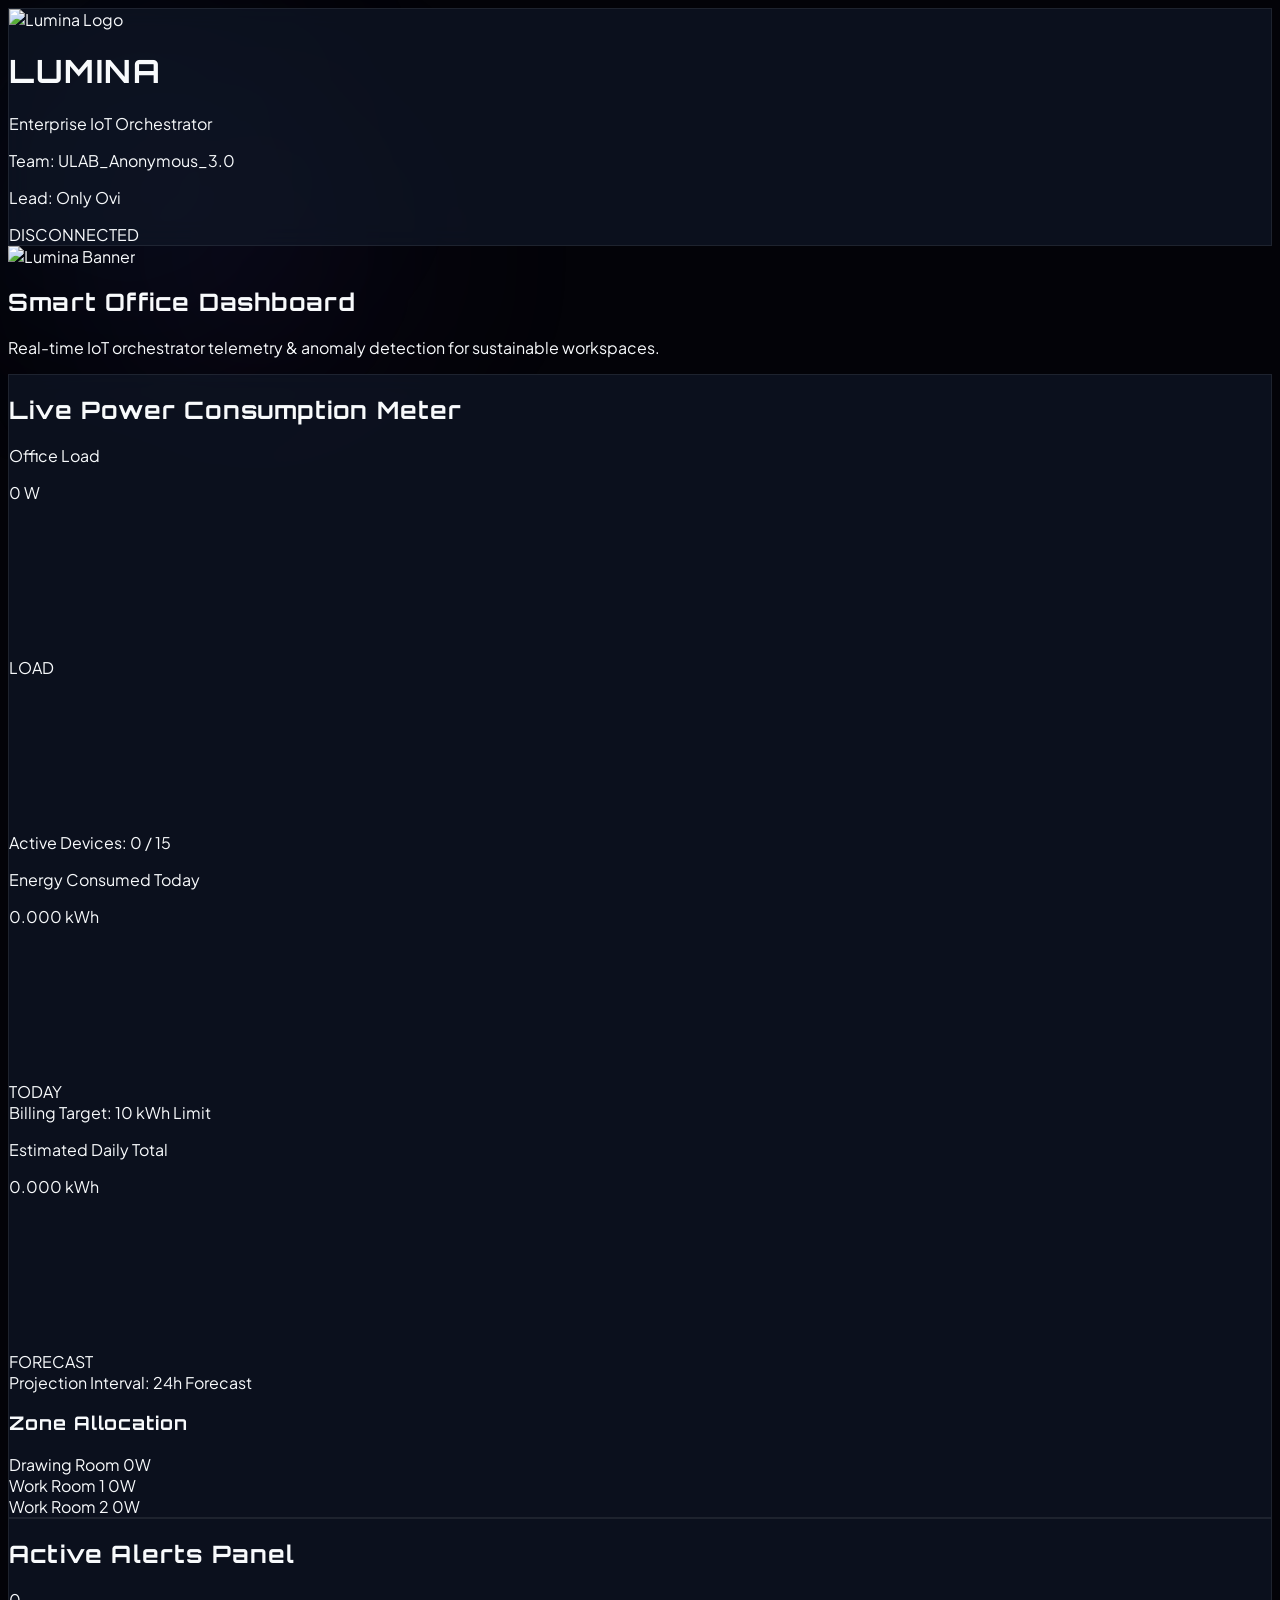
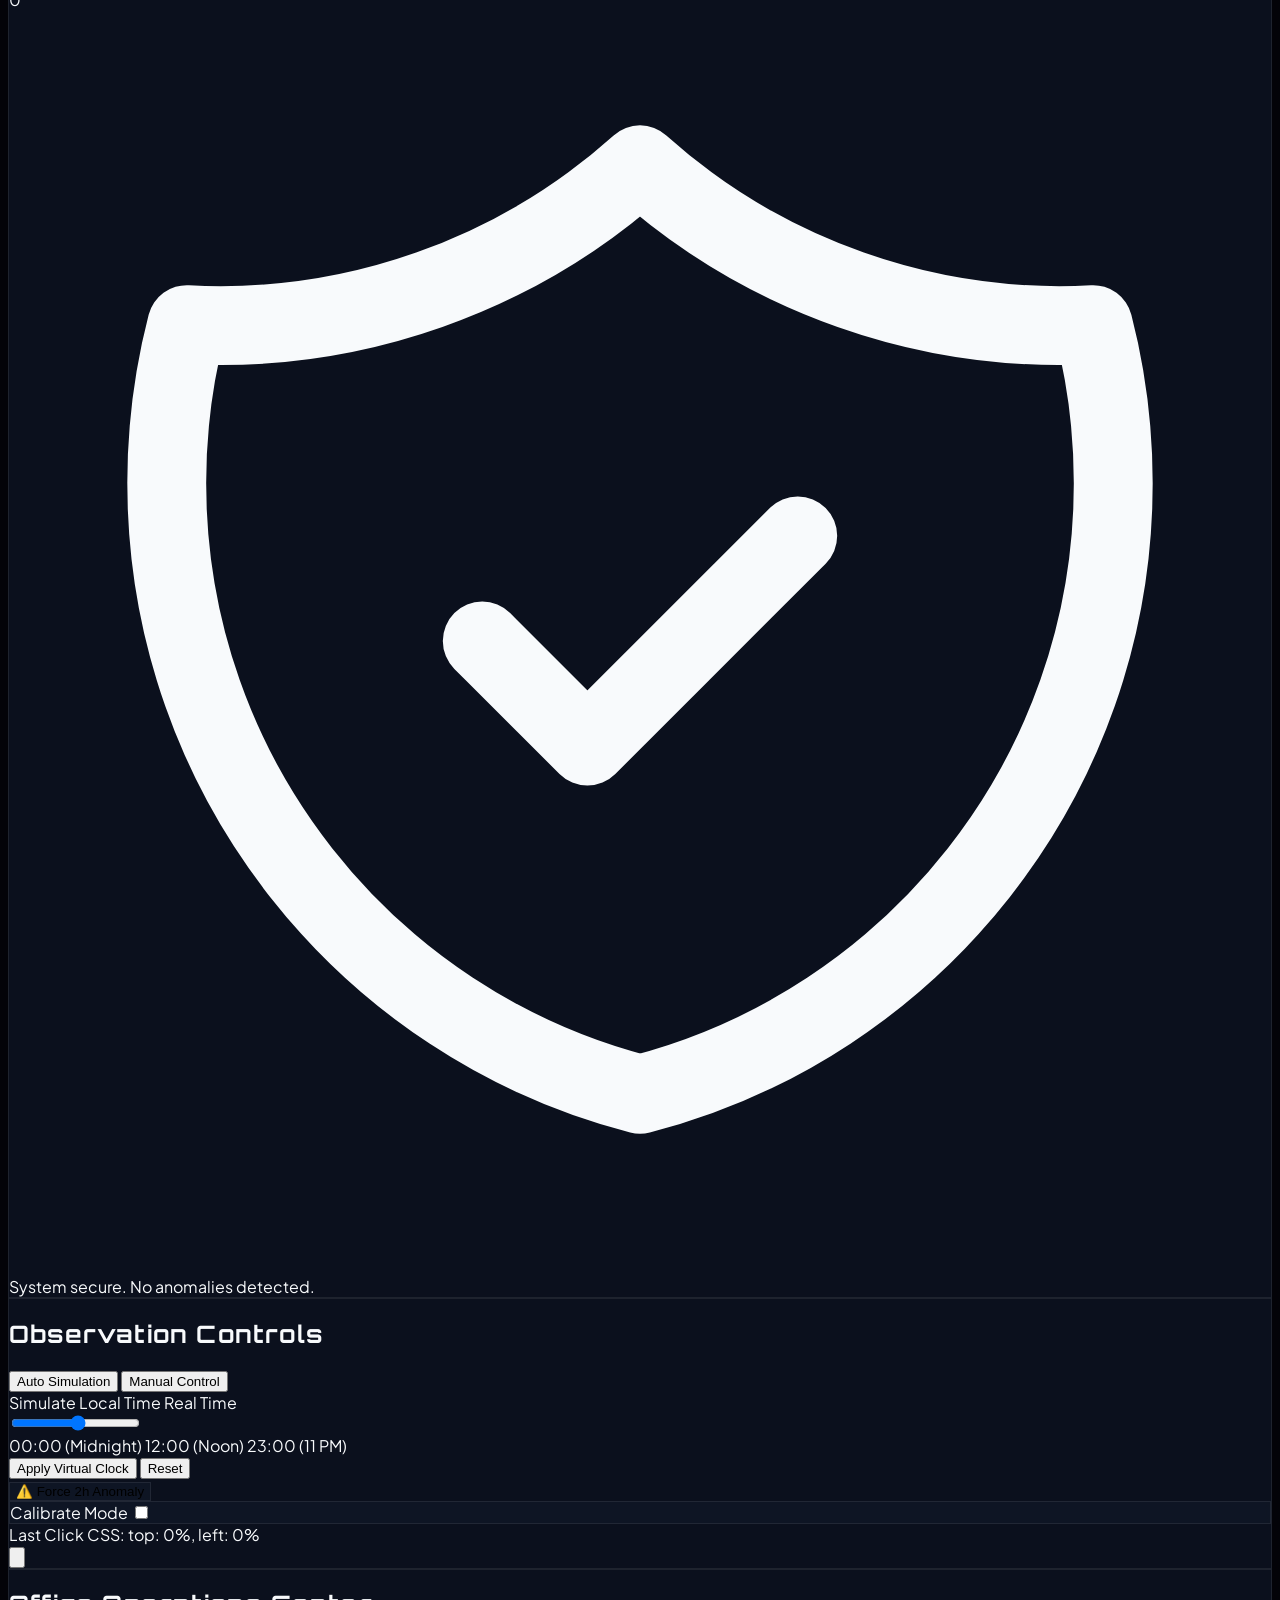
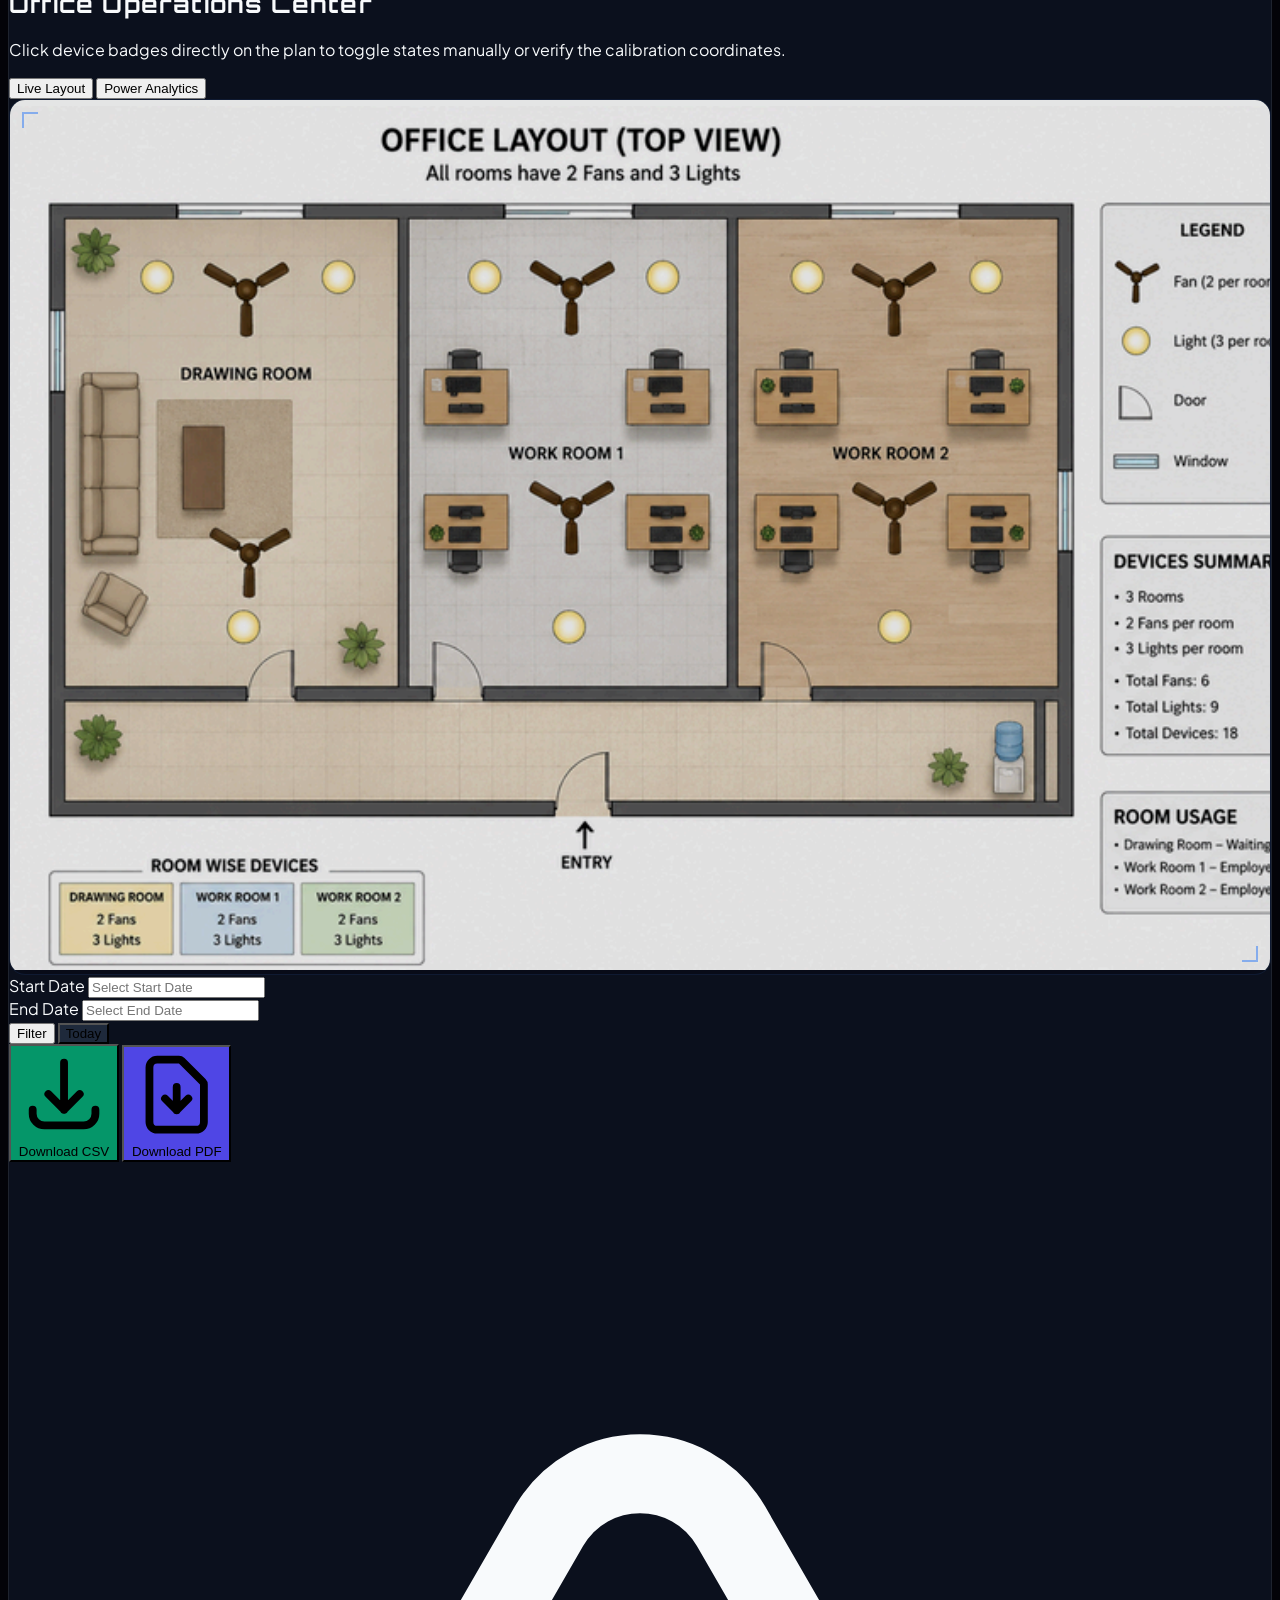
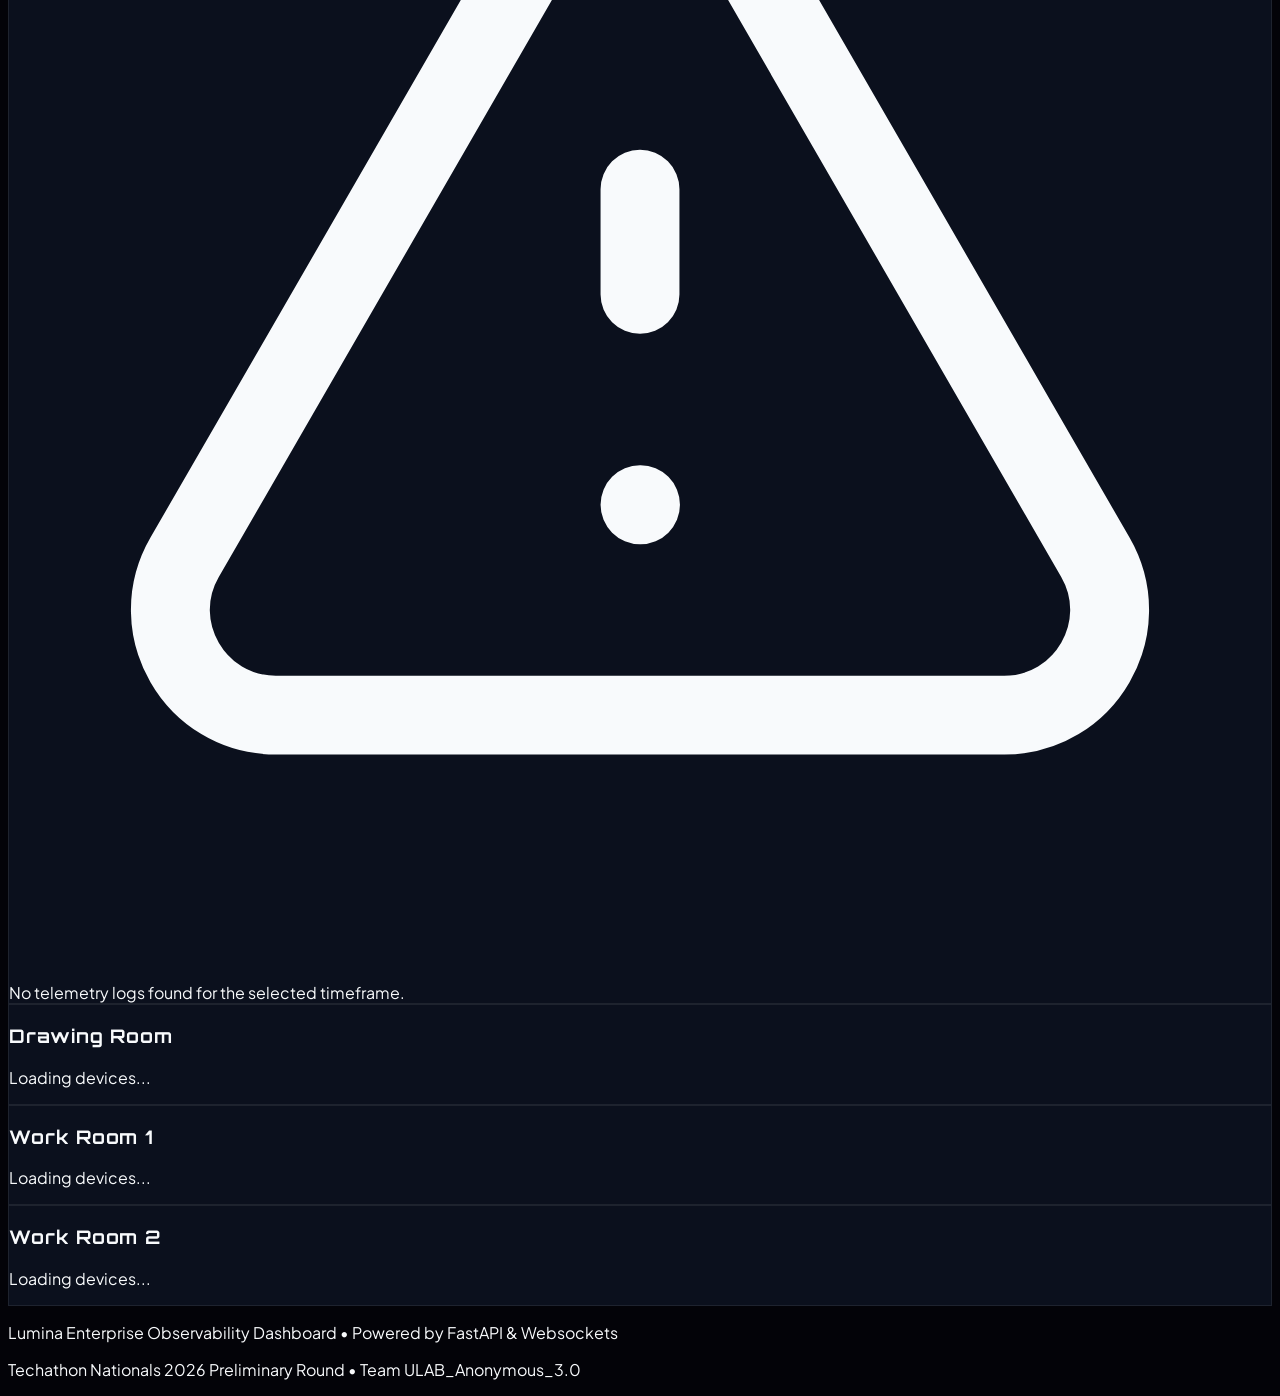
==== commit 244bdc09: "Enhance front-end UI: add neon-dial progress rings to metrics, Space Grotesk/Orbitron typography, cy" ====
--- a/frontend/index.html
+++ b/frontend/index.html
@@ -142,46 +142,79 @@
         <h2 class="text-sm font-bold tracking-wider text-slate-400 uppercase mb-4">Live Power Consumption Meter</h2>
         
         <div class="grid grid-cols-1 sm:grid-cols-3 gap-4 mb-6">
-          <div class="bg-slate-900/60 rounded-xl p-4 border border-white/5 flex flex-col justify-between min-h-[105px] relative overflow-hidden">
-            <div class="relative z-10">
-              <p class="text-xs text-slate-400 font-medium">Office Load</p>
-              <div class="flex items-baseline gap-1 mt-1">
-                <span id="metric-watts" class="text-3xl font-bold tracking-tight text-blue-400">0</span>
-                <span class="text-sm font-semibold text-slate-500">W</span>
+          <!-- Card 1: Office Load -->
+          <div class="bg-slate-950/45 rounded-2xl p-4 border border-white/5 flex flex-col justify-between min-h-[125px] relative overflow-hidden group hover:border-blue-500/20 transition-all duration-300">
+            <div class="flex justify-between items-start relative z-10">
+              <div>
+                <p class="text-[10px] text-slate-400 font-bold uppercase tracking-wider font-mono">Office Load</p>
+                <div class="flex items-baseline gap-1 mt-2">
+                  <span id="metric-watts" class="text-3xl font-display font-extrabold text-blue-400 tracking-tight">0</span>
+                  <span class="text-xs font-bold text-slate-500">W</span>
+                </div>
+              </div>
+              <!-- Glowing Radial Dial -->
+              <div class="relative w-16 h-16 flex items-center justify-center">
+                <svg class="w-full h-full transform -rotate-90">
+                  <circle cx="32" cy="32" r="26" class="stroke-slate-800/60" stroke-width="4.5" fill="transparent" />
+                  <circle id="power-ring" cx="32" cy="32" r="26" class="stroke-blue-500 transition-all duration-500" stroke-width="4.5" fill="transparent" stroke-dasharray="163" stroke-dashoffset="163" stroke-linecap="round" />
+                </svg>
+                <div class="absolute text-[8px] font-mono text-blue-400/80 font-bold">LOAD</div>
               </div>
             </div>
             <canvas id="load-sparkline" class="absolute bottom-0 left-0 right-0 h-10 w-full opacity-60 pointer-events-none z-0"></canvas>
-            <div class="text-[10px] text-slate-500 mt-2 border-t border-white/5 pt-1.5 flex justify-between relative z-10 bg-slate-900/90 backdrop-blur-sm -mx-4 px-4 -mb-4 pb-1">
+            <div class="text-[10px] text-slate-500 mt-2 border-t border-white/5 pt-2 flex justify-between relative z-10 bg-slate-950/80 backdrop-blur-sm -mx-4 px-4 -mb-4 pb-1.5">
               <span>Active Devices:</span>
-              <span class="font-bold text-slate-400"><span id="metric-active-count">0</span> / 15</span>
+              <span class="font-bold text-slate-300"><span id="metric-active-count">0</span> / 15</span>
             </div>
           </div>
           
-          <div class="bg-slate-900/60 rounded-xl p-4 border border-white/5 flex flex-col justify-between min-h-[105px]">
-            <div>
-              <p class="text-xs text-slate-400 font-medium">Energy Consumed Today</p>
-              <div class="flex items-baseline gap-1 mt-1">
-                <span id="metric-kwh" class="text-3xl font-bold tracking-tight text-emerald-400">0.0</span>
-                <span class="text-sm font-semibold text-slate-500">kWh</span>
-              </div>
-            </div>
-            <div class="text-[10px] text-slate-500 mt-2 border-t border-white/5 pt-1.5 flex justify-between">
-              <span>Status:</span>
-              <span class="font-bold text-slate-400">Accumulated</span>
+          <!-- Card 2: Energy Consumed Today -->
+          <div class="bg-slate-950/45 rounded-2xl p-4 border border-white/5 flex flex-col justify-between min-h-[125px] relative overflow-hidden group hover:border-emerald-500/20 transition-all duration-300">
+            <div class="flex justify-between items-start relative z-10">
+              <div>
+                <p class="text-[10px] text-slate-400 font-bold uppercase tracking-wider font-mono">Energy Consumed Today</p>
+                <div class="flex items-baseline gap-1 mt-2">
+                  <span id="metric-kwh" class="text-3xl font-display font-extrabold text-emerald-400 tracking-tight">0.000</span>
+                  <span class="text-xs font-bold text-slate-500">kWh</span>
+                </div>
+              </div>
+              <!-- Glowing Radial Dial -->
+              <div class="relative w-16 h-16 flex items-center justify-center">
+                <svg class="w-full h-full transform -rotate-90">
+                  <circle cx="32" cy="32" r="26" class="stroke-slate-800/60" stroke-width="4.5" fill="transparent" />
+                  <circle id="kwh-ring" cx="32" cy="32" r="26" class="stroke-emerald-500 transition-all duration-500" stroke-width="4.5" fill="transparent" stroke-dasharray="163" stroke-dashoffset="163" stroke-linecap="round" />
+                </svg>
+                <div class="absolute text-[8px] font-mono text-emerald-400/80 font-bold">TODAY</div>
+              </div>
+            </div>
+            <div class="text-[10px] text-slate-500 mt-2 border-t border-white/5 pt-2 flex justify-between relative z-10 bg-slate-950/80 backdrop-blur-sm -mx-4 px-4 -mb-4 pb-1.5">
+              <span>Billing Target:</span>
+              <span class="font-bold text-slate-300">10 kWh Limit</span>
             </div>
           </div>
           
-          <div class="bg-slate-900/60 rounded-xl p-4 border border-white/5 flex flex-col justify-between min-h-[105px]">
-            <div>
-              <p class="text-xs text-slate-400 font-medium">Estimated Daily Total</p>
-              <div class="flex items-baseline gap-1 mt-1">
-                <span id="metric-projected-kwh" class="text-3xl font-bold tracking-tight text-indigo-400">0.000</span>
-                <span class="text-sm font-semibold text-slate-500">kWh</span>
-              </div>
-            </div>
-            <div class="text-[10px] text-slate-500 mt-2 border-t border-white/5 pt-1.5 flex justify-between">
-              <span>Projection:</span>
-              <span class="font-bold text-slate-400">24h Forecast</span>
+          <!-- Card 3: Estimated Daily Total -->
+          <div class="bg-slate-950/45 rounded-2xl p-4 border border-white/5 flex flex-col justify-between min-h-[125px] relative overflow-hidden group hover:border-indigo-500/20 transition-all duration-300">
+            <div class="flex justify-between items-start relative z-10">
+              <div>
+                <p class="text-[10px] text-slate-400 font-bold uppercase tracking-wider font-mono">Estimated Daily Total</p>
+                <div class="flex items-baseline gap-1 mt-2">
+                  <span id="metric-projected-kwh" class="text-3xl font-display font-extrabold text-indigo-400 tracking-tight">0.000</span>
+                  <span class="text-xs font-bold text-slate-500">kWh</span>
+                </div>
+              </div>
+              <!-- Glowing Radial Dial -->
+              <div class="relative w-16 h-16 flex items-center justify-center">
+                <svg class="w-full h-full transform -rotate-90">
+                  <circle cx="32" cy="32" r="26" class="stroke-slate-800/60" stroke-width="4.5" fill="transparent" />
+                  <circle id="projected-ring" cx="32" cy="32" r="26" class="stroke-indigo-500 transition-all duration-500" stroke-width="4.5" fill="transparent" stroke-dasharray="163" stroke-dashoffset="163" stroke-linecap="round" />
+                </svg>
+                <div class="absolute text-[8px] font-mono text-indigo-400/80 font-bold">FORECAST</div>
+              </div>
+            </div>
+            <div class="text-[10px] text-slate-500 mt-2 border-t border-white/5 pt-2 flex justify-between relative z-10 bg-slate-950/80 backdrop-blur-sm -mx-4 px-4 -mb-4 pb-1.5">
+              <span>Projection Interval:</span>
+              <span class="font-bold text-slate-300">24h Forecast</span>
             </div>
           </div>
         </div>
@@ -332,7 +365,7 @@
         <!-- Tab Content 1: Live Floorplan -->
         <div id="content-floorplan" class="w-full">
           <!-- Floorplan relative container -->
-          <div class="relative w-full overflow-hidden rounded-2xl bg-slate-950 border border-white/5 floorplan-img-container flex justify-center items-center">
+          <div class="relative w-full overflow-hidden rounded-2xl bg-slate-950 border border-white/5 floorplan-img-container flex justify-center items-center holo-viewport">
             <img id="floorplan-image" src="office_layout.png" alt="Office Layout" class="w-full h-auto opacity-80 pointer-events-auto">
             
             <!-- Node overlays injected via JS -->
--- a/frontend/styles.css
+++ b/frontend/styles.css
@@ -1,18 +1,33 @@
-@import url('https://fonts.googleapis.com/css2?family=Outfit:wght@300;400;500;600;700&family=Plus+Jakarta+Sans:wght@300;400;500;600;700&display=swap');
+@import url('https://fonts.googleapis.com/css2?family=Space+Grotesk:wght@400;500;600;700&family=Orbitron:wght@500;700;800;900&family=Plus+Jakarta+Sans:wght@300;400;500;600;700&display=swap');
 
 :root {
   --font-primary: 'Plus Jakarta Sans', sans-serif;
-  --font-display: 'Outfit', sans-serif;
+  --font-display: 'Orbitron', sans-serif;
+  --font-mono: 'Space Grotesk', sans-serif;
 }
 
 body {
   font-family: var(--font-primary);
-  background-color: #0b0f19;
+  background-color: #030308;
   color: #f8fafc;
+  position: relative;
+}
+
+/* Cybernetic Blueprint Grid Overlay */
+body::after {
+  content: '';
+  position: fixed;
+  inset: 0;
+  background-image: linear-gradient(rgba(255, 255, 255, 0.012) 1px, transparent 1px),
+                    linear-gradient(90deg, rgba(255, 255, 255, 0.012) 1px, transparent 1px);
+  background-size: 32px 32px;
+  pointer-events: none;
+  z-index: -5;
 }
 
 h1, h2, h3, h4 {
   font-family: var(--font-display);
+  letter-spacing: 0.05em;
 }
 
 /* Glassmorphism Classes */
@@ -309,3 +324,33 @@
   background: rgba(255, 255, 255, 0.03);
   transform: translateX(2px);
 }
+
+/* Holographic viewport target corners */
+.holo-viewport {
+  position: relative;
+  background: rgba(8, 8, 16, 0.45);
+  border: 1px solid rgba(59, 130, 246, 0.12);
+  border-radius: 16px;
+  overflow: hidden;
+  box-shadow: inset 0 0 24px rgba(59, 130, 246, 0.03);
+}
+.holo-viewport::before {
+  content: '';
+  position: absolute;
+  top: 12px; left: 12px;
+  width: 14px; height: 14px;
+  border-left: 2px solid rgba(59, 130, 246, 0.55);
+  border-top: 2px solid rgba(59, 130, 246, 0.55);
+  pointer-events: none;
+  z-index: 10;
+}
+.holo-viewport::after {
+  content: '';
+  position: absolute;
+  bottom: 12px; right: 12px;
+  width: 14px; height: 14px;
+  border-right: 2px solid rgba(59, 130, 246, 0.55);
+  border-bottom: 2px solid rgba(59, 130, 246, 0.55);
+  pointer-events: none;
+  z-index: 10;
+}
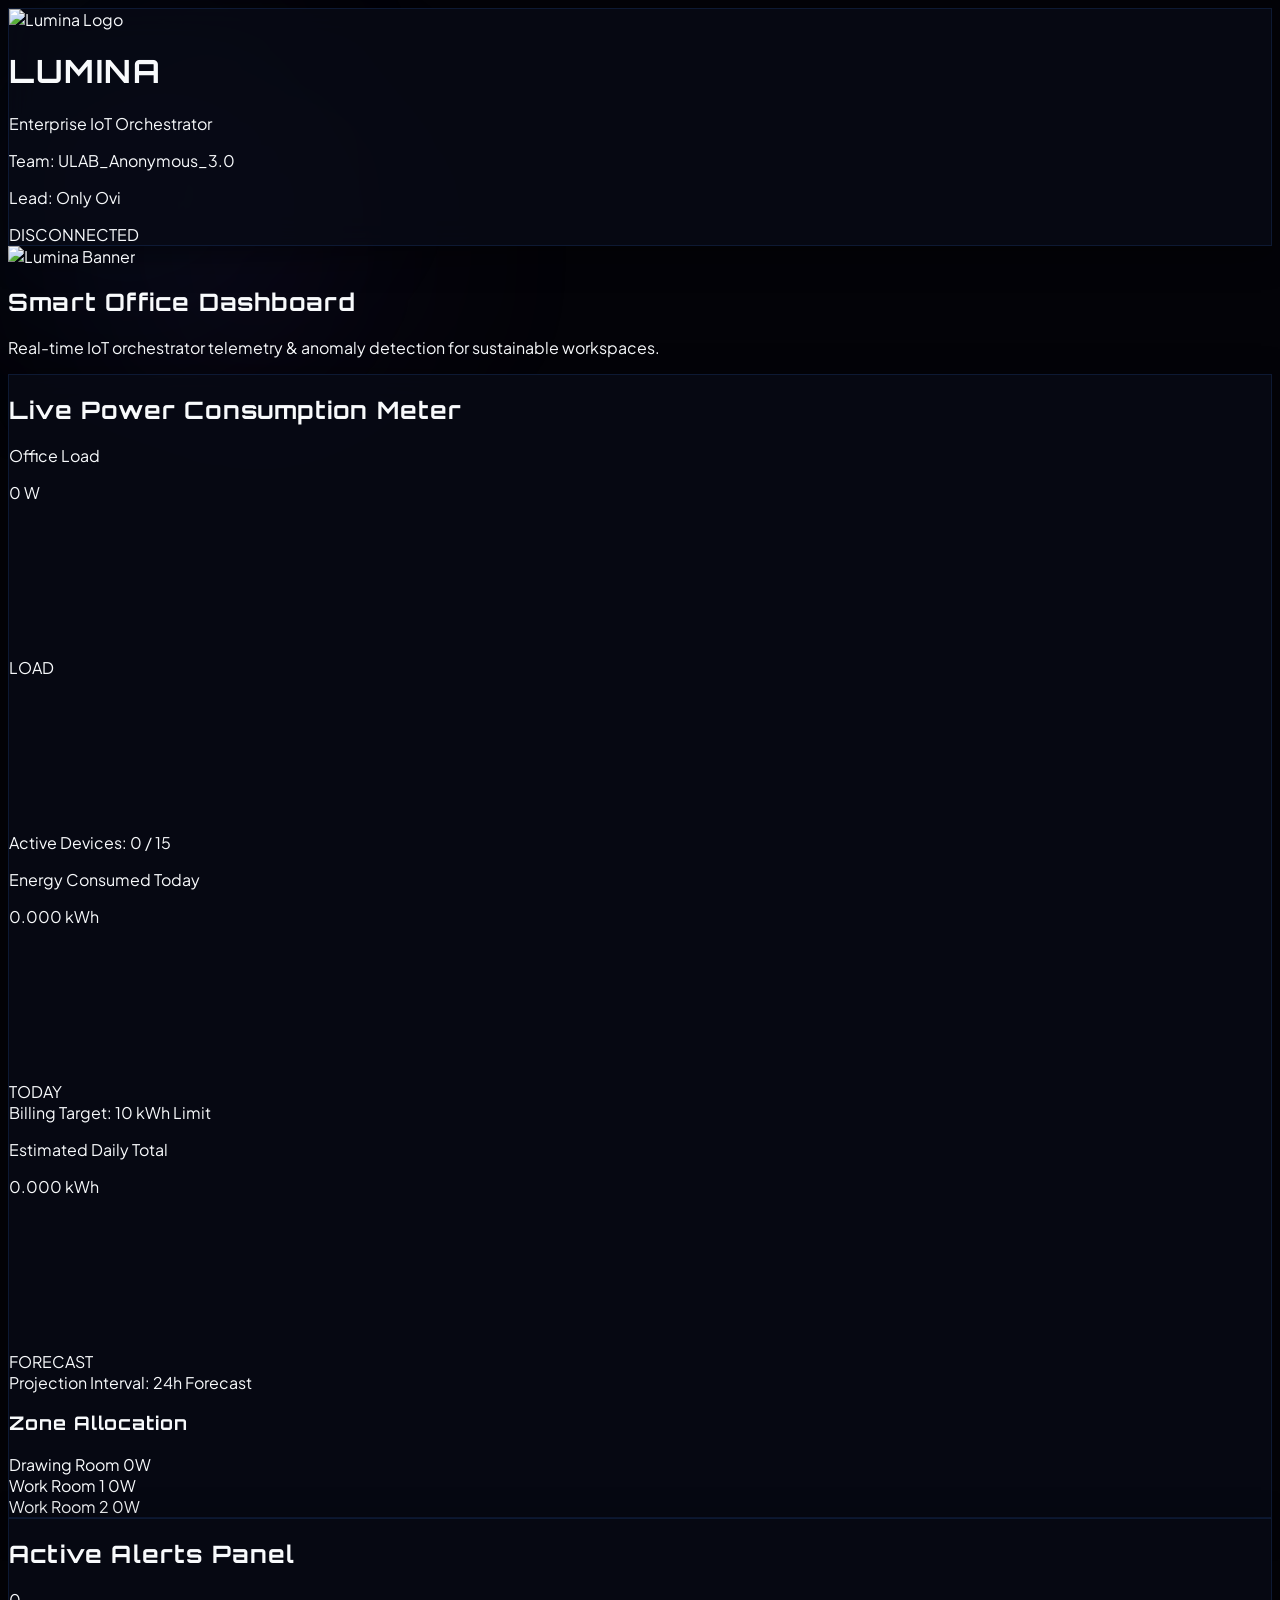
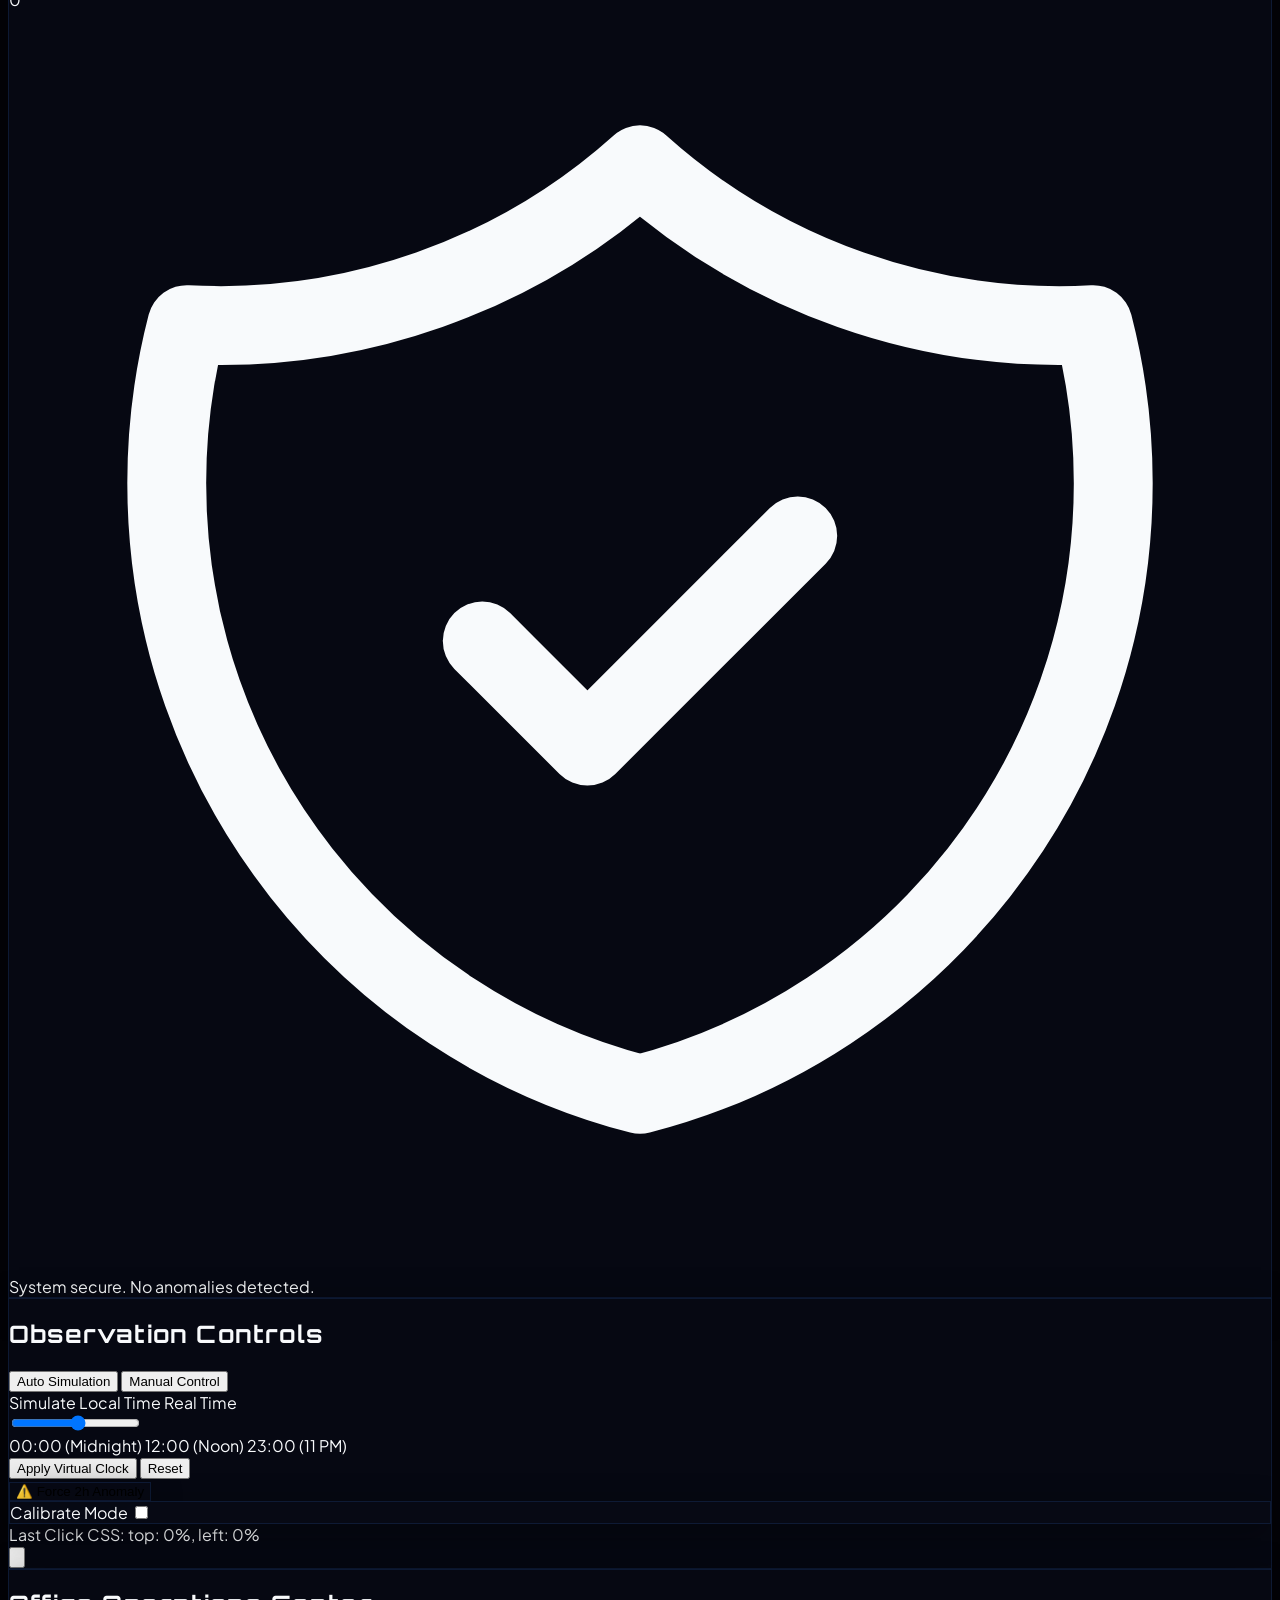
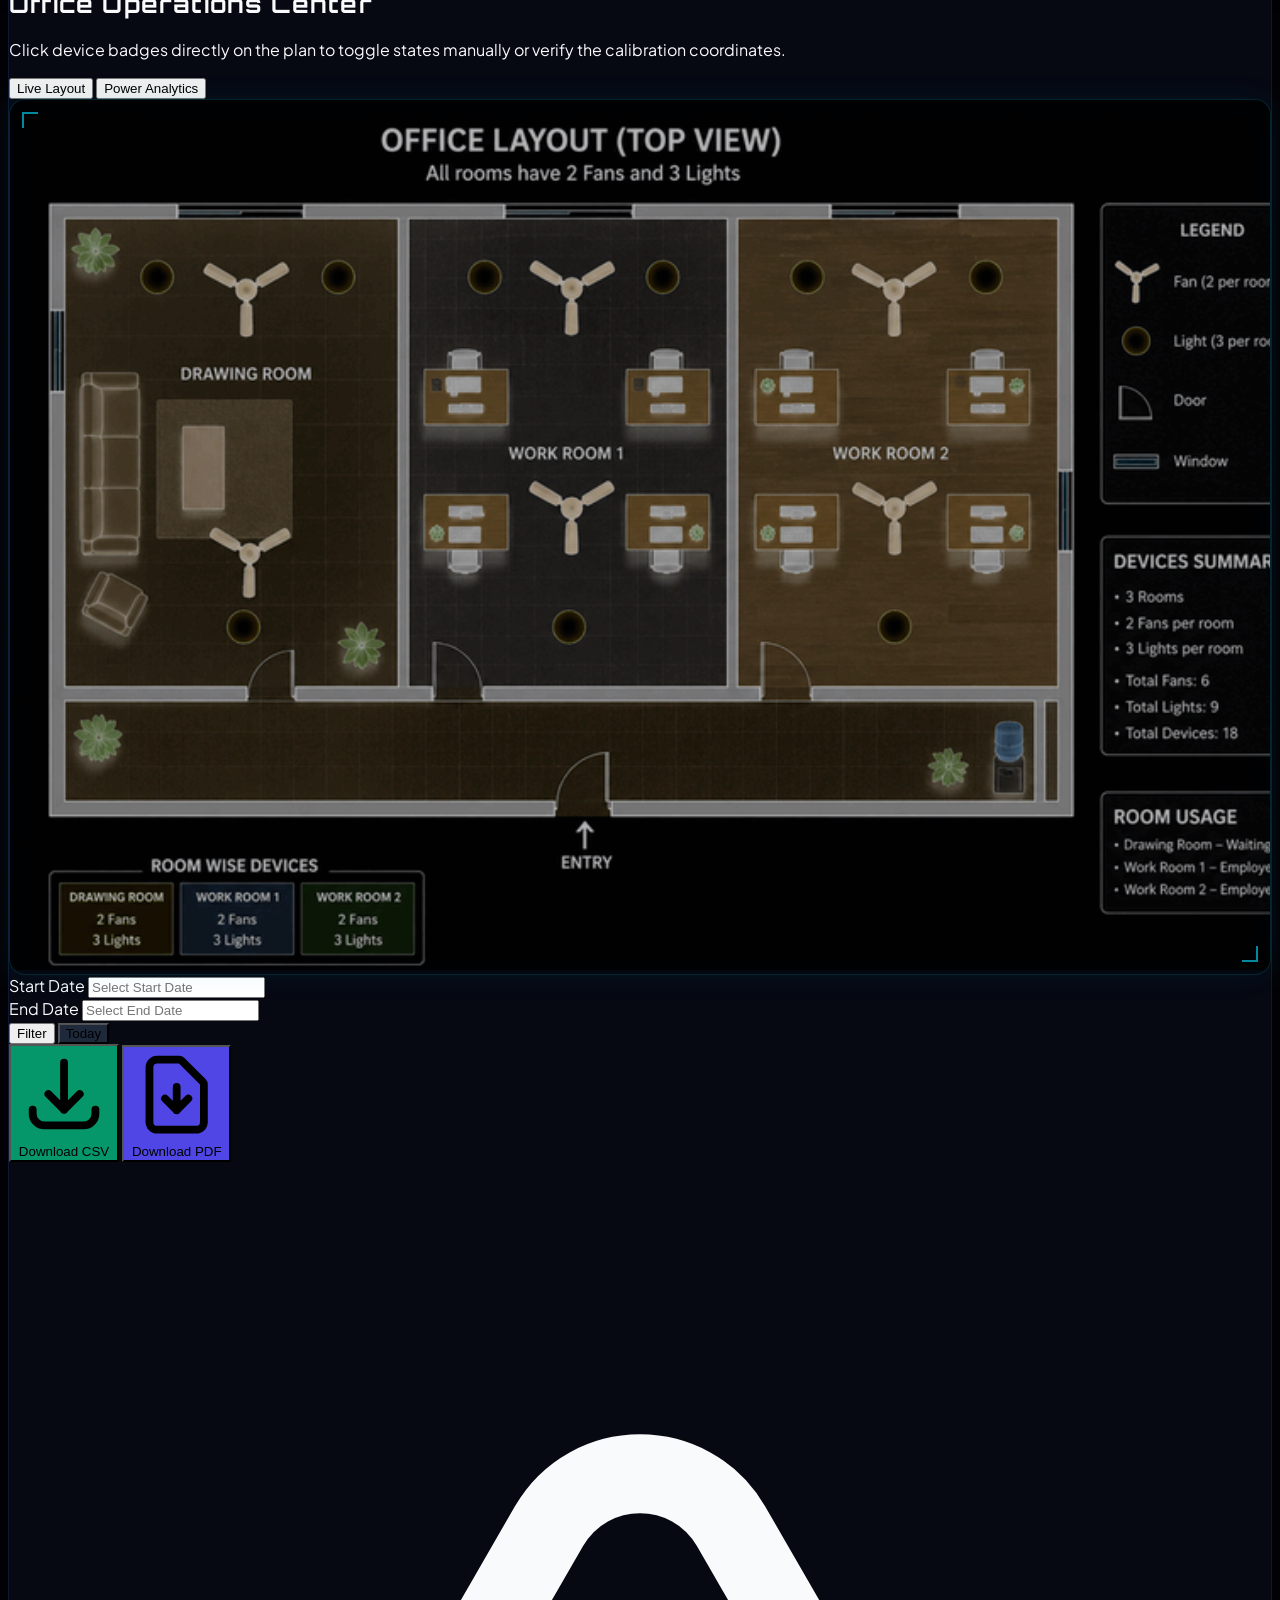
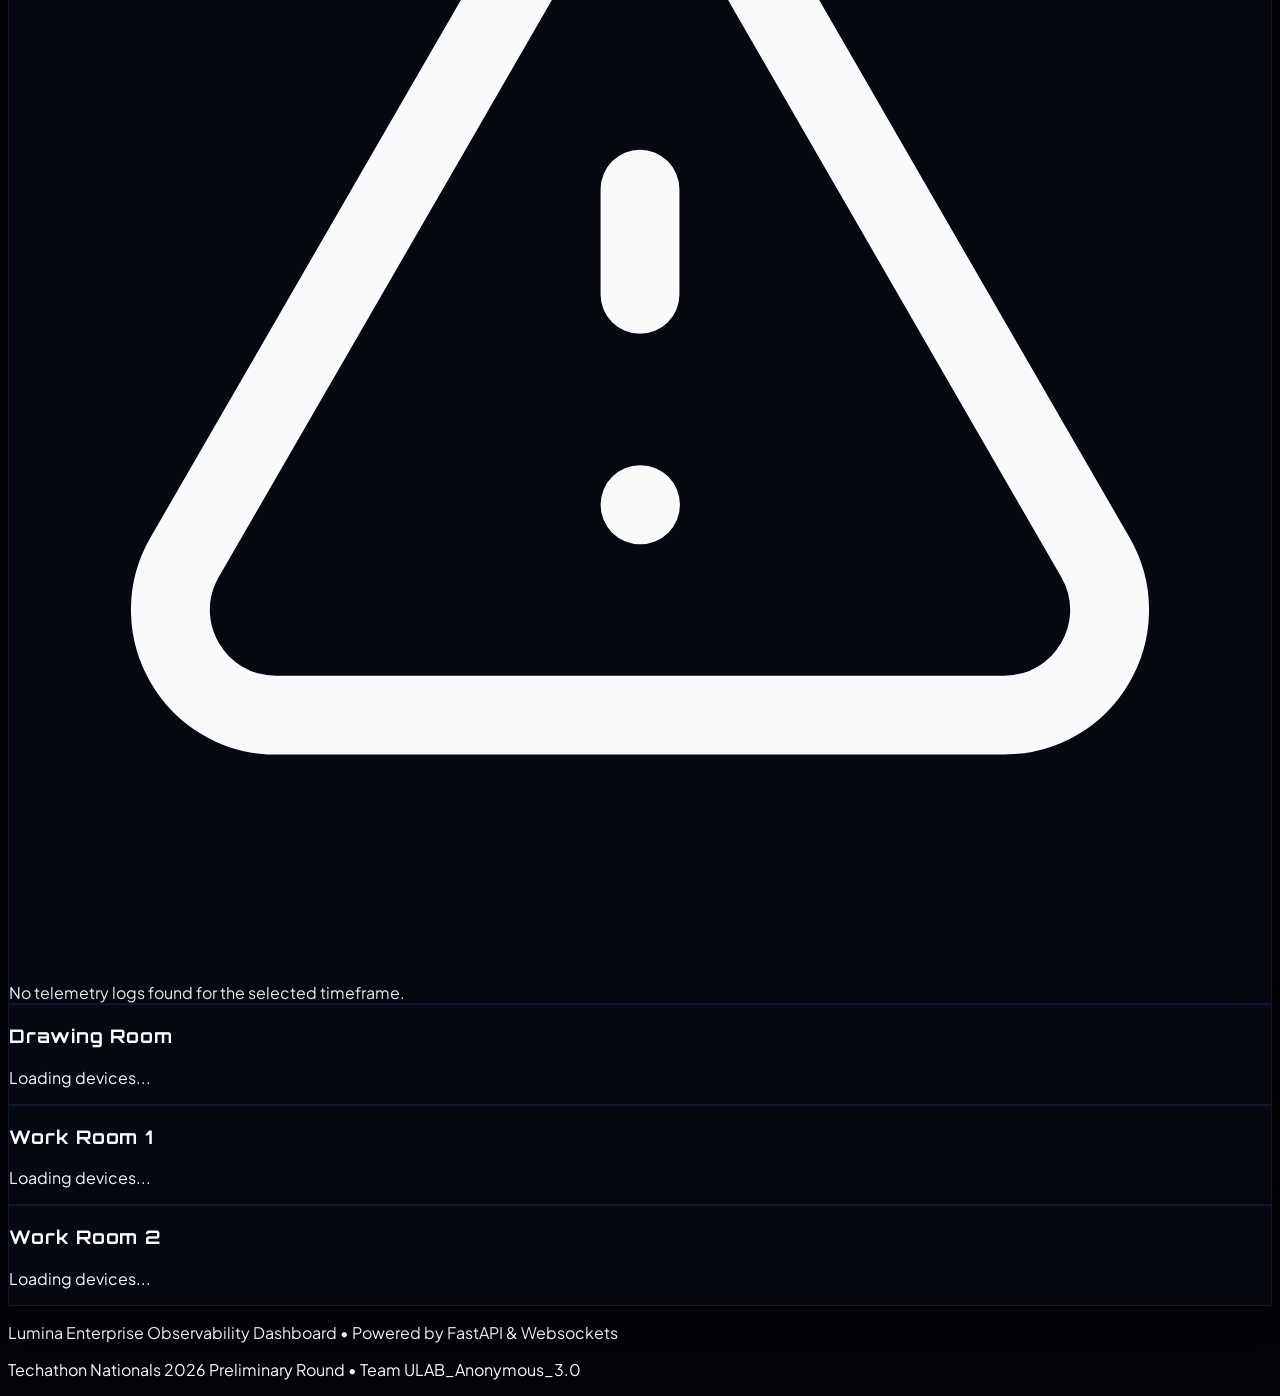
==== commit 8d4bb85b: "style: add cache-buster version to styles.css link in index.html to force browser cache bypass" ====
--- a/frontend/index.html
+++ b/frontend/index.html
@@ -27,7 +27,7 @@
       }
     }
   </script>
-  <link rel="stylesheet" href="styles.css">
+  <link rel="stylesheet" href="styles.css?v=2">
   <style>
     /* Ambient Neon Glow Circles */
     .bg-orb-blue {
--- a/frontend/styles.css
+++ b/frontend/styles.css
@@ -32,10 +32,11 @@
 
 /* Glassmorphism Classes */
 .glass {
-  background: rgba(17, 24, 39, 0.7);
-  backdrop-filter: blur(12px);
-  -webkit-backdrop-filter: blur(12px);
-  border: 1px solid rgba(255, 255, 255, 0.08);
+  background: rgba(8, 10, 22, 0.8);
+  backdrop-filter: blur(16px);
+  -webkit-backdrop-filter: blur(16px);
+  border: 1px solid rgba(59, 130, 246, 0.14);
+  box-shadow: 0 8px 32px 0 rgba(0, 0, 0, 0.45);
 }
 
 .glass-hover:hover {
@@ -151,8 +152,9 @@
 .floorplan-img-container img {
   user-select: none;
   -webkit-user-drag: none;
-  filter: brightness(0.92) contrast(1.05) opacity(0.95);
+  filter: invert(0.92) hue-rotate(185deg) brightness(0.85) contrast(1.2) saturate(0.9) opacity(0.85);
   transition: all 0.5s ease;
+  border-radius: 8px;
 }
 
 /* Ambient Neon Glow Circles */
@@ -328,19 +330,20 @@
 /* Holographic viewport target corners */
 .holo-viewport {
   position: relative;
-  background: rgba(8, 8, 16, 0.45);
-  border: 1px solid rgba(59, 130, 246, 0.12);
+  background: rgba(4, 5, 12, 0.55);
+  border: 1px solid rgba(6, 182, 212, 0.18);
   border-radius: 16px;
   overflow: hidden;
-  box-shadow: inset 0 0 24px rgba(59, 130, 246, 0.03);
+  box-shadow: inset 0 0 24px rgba(6, 182, 212, 0.04),
+              0 0 30px rgba(6, 182, 212, 0.08);
 }
 .holo-viewport::before {
   content: '';
   position: absolute;
   top: 12px; left: 12px;
   width: 14px; height: 14px;
-  border-left: 2px solid rgba(59, 130, 246, 0.55);
-  border-top: 2px solid rgba(59, 130, 246, 0.55);
+  border-left: 2px solid rgba(6, 182, 212, 0.75);
+  border-top: 2px solid rgba(6, 182, 212, 0.75);
   pointer-events: none;
   z-index: 10;
 }
@@ -349,8 +352,8 @@
   position: absolute;
   bottom: 12px; right: 12px;
   width: 14px; height: 14px;
-  border-right: 2px solid rgba(59, 130, 246, 0.55);
-  border-bottom: 2px solid rgba(59, 130, 246, 0.55);
+  border-right: 2px solid rgba(6, 182, 212, 0.75);
+  border-bottom: 2px solid rgba(6, 182, 212, 0.75);
   pointer-events: none;
   z-index: 10;
 }
